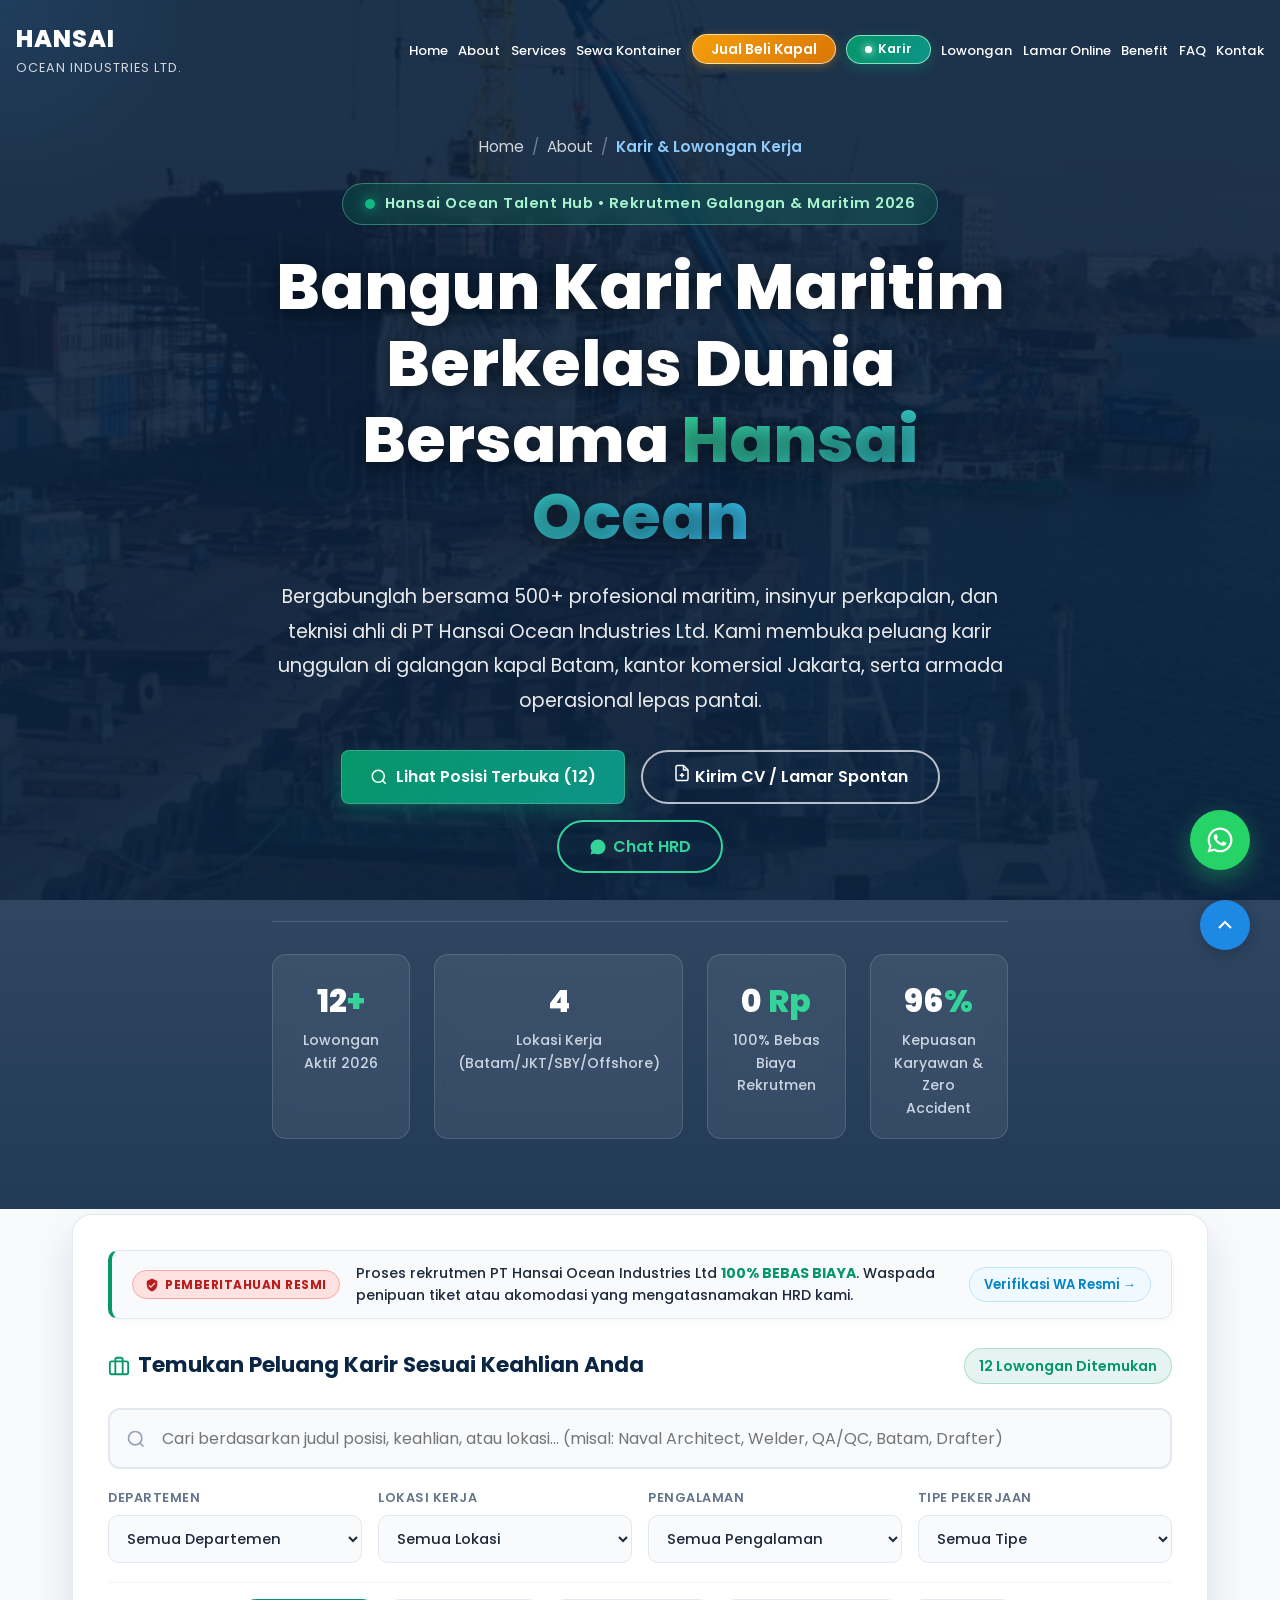
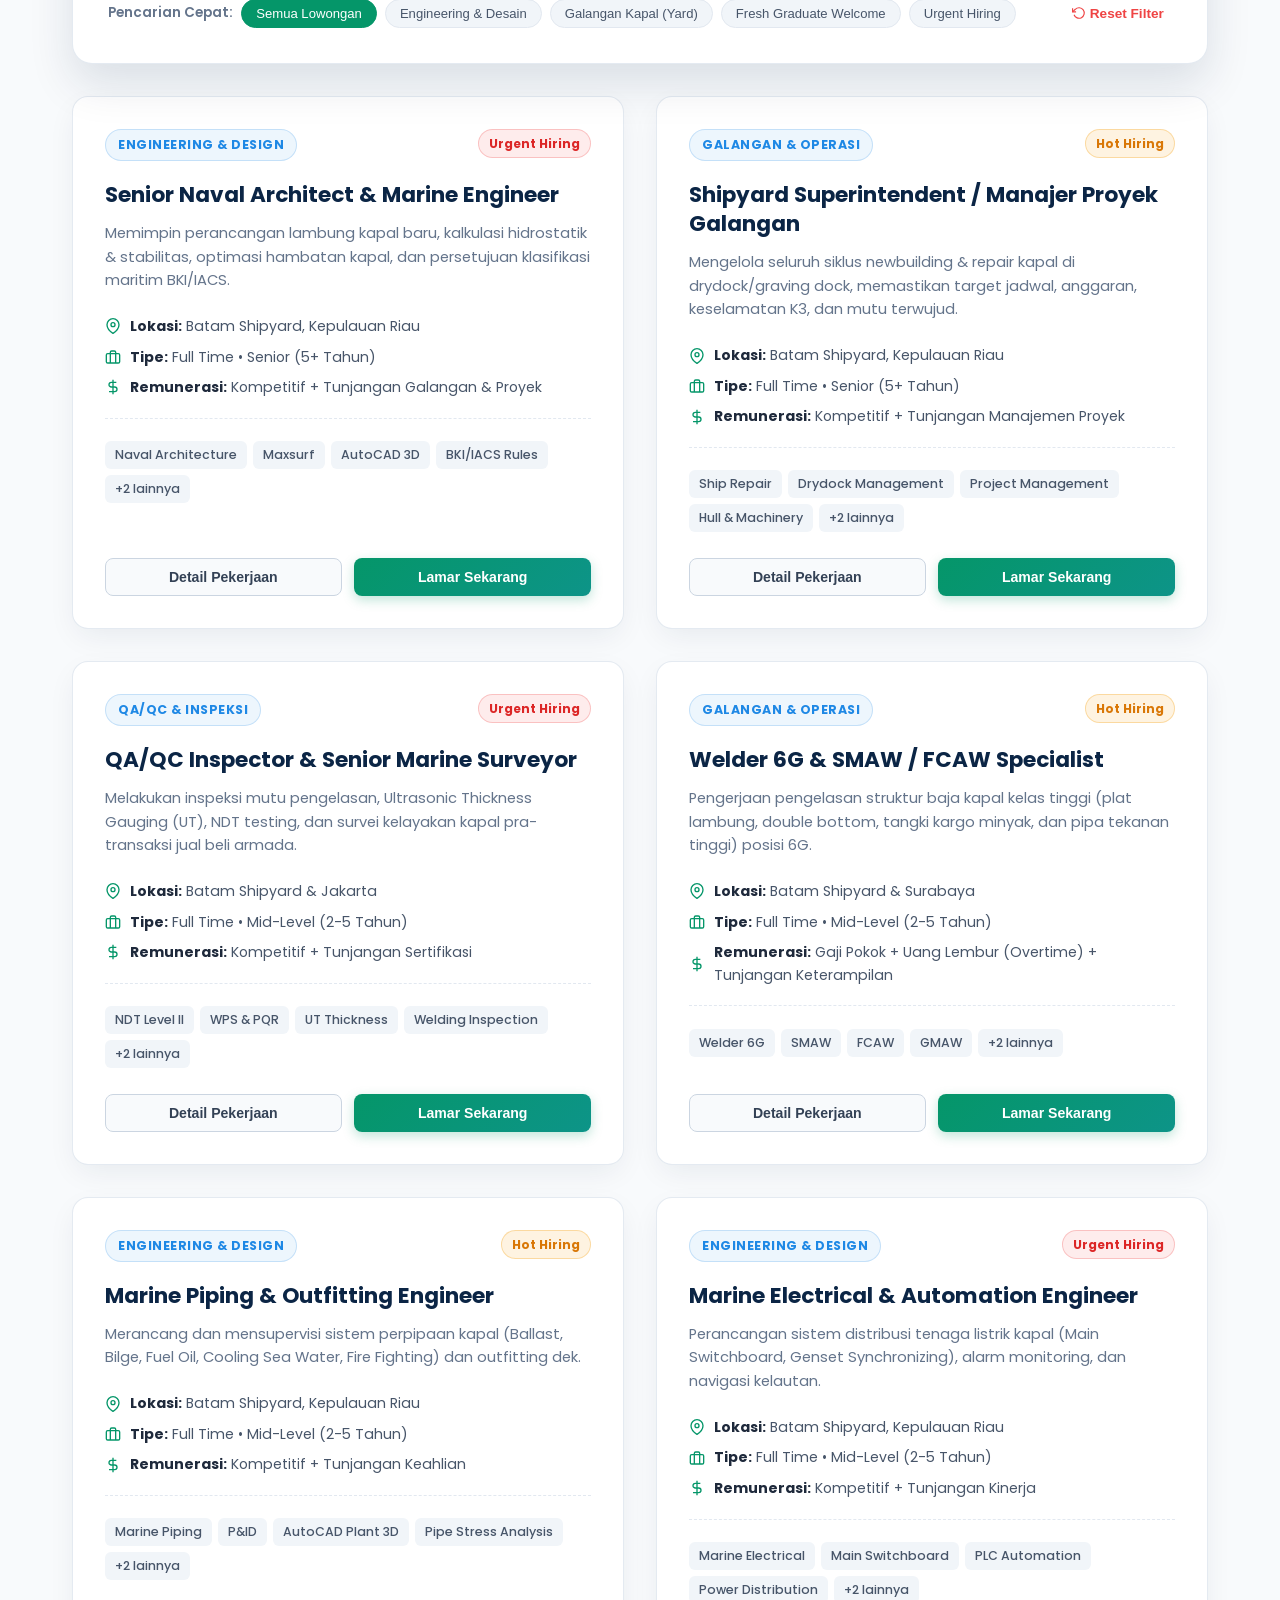
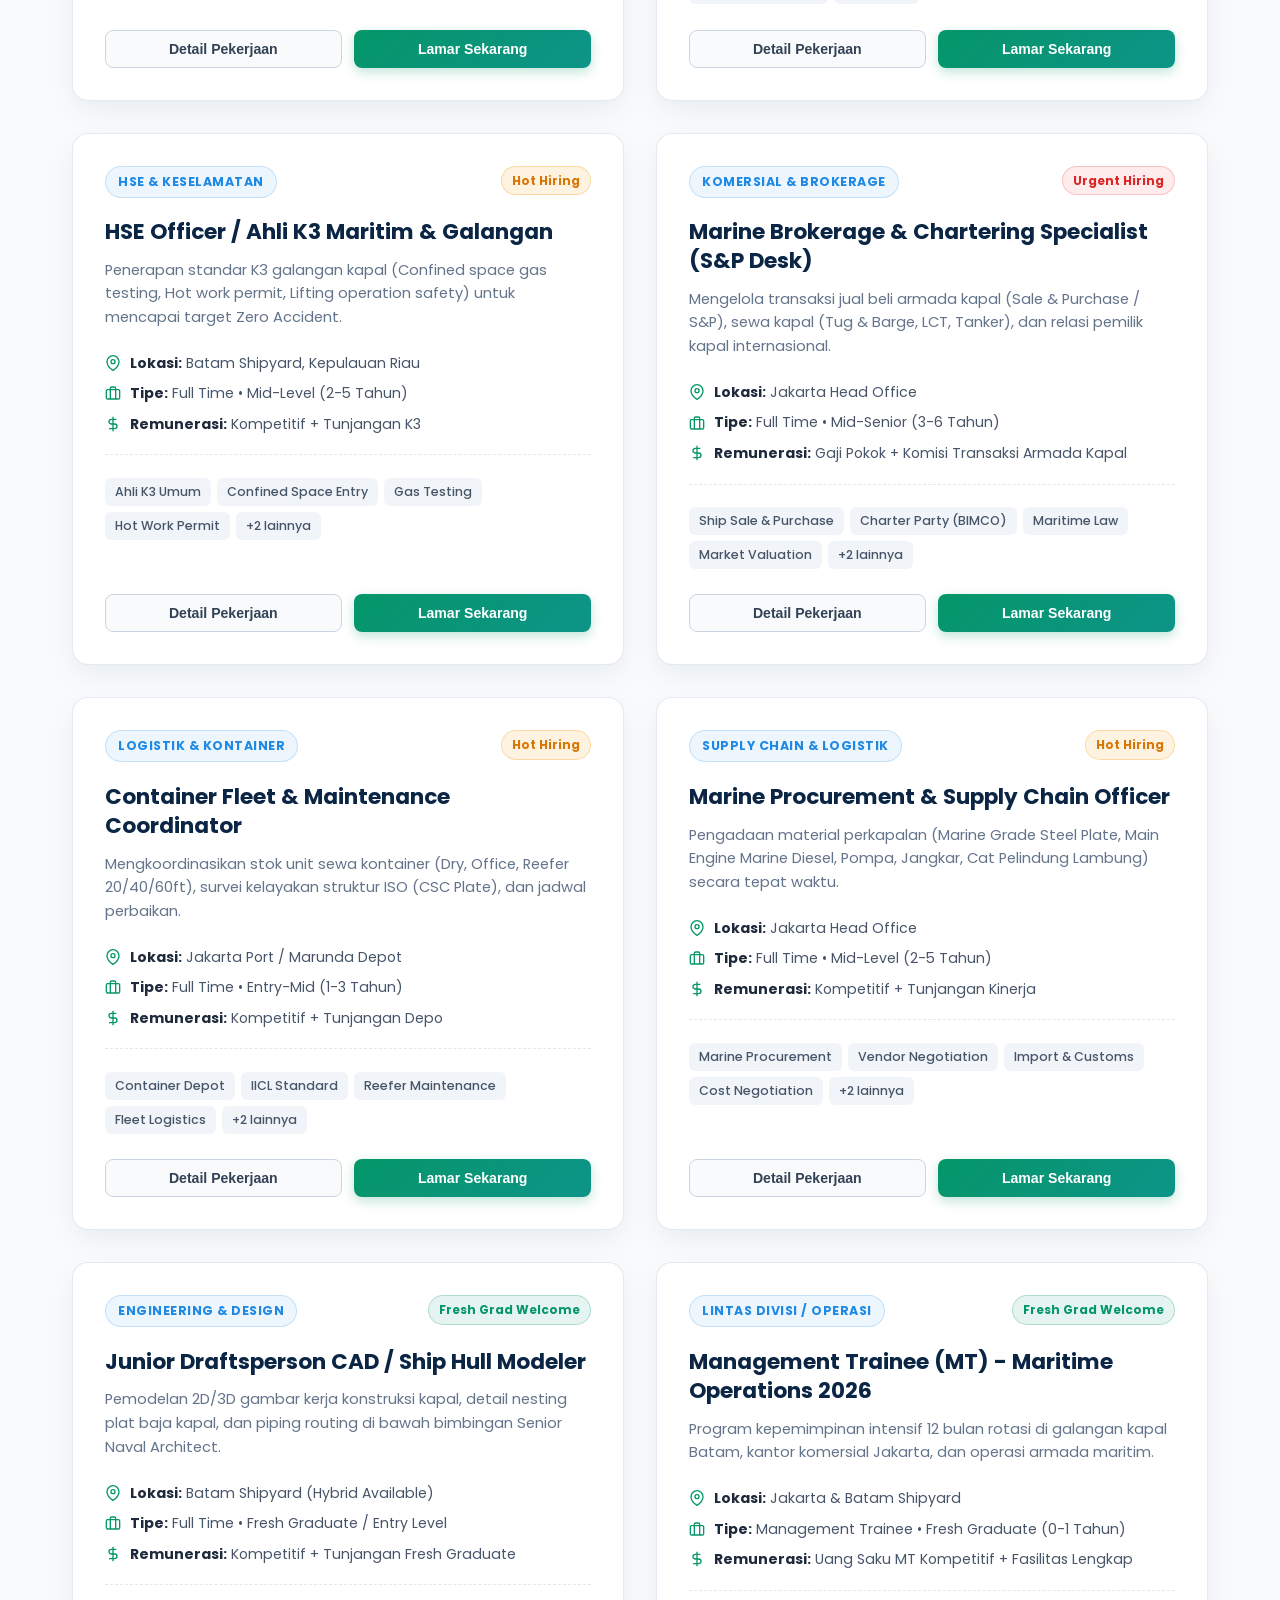
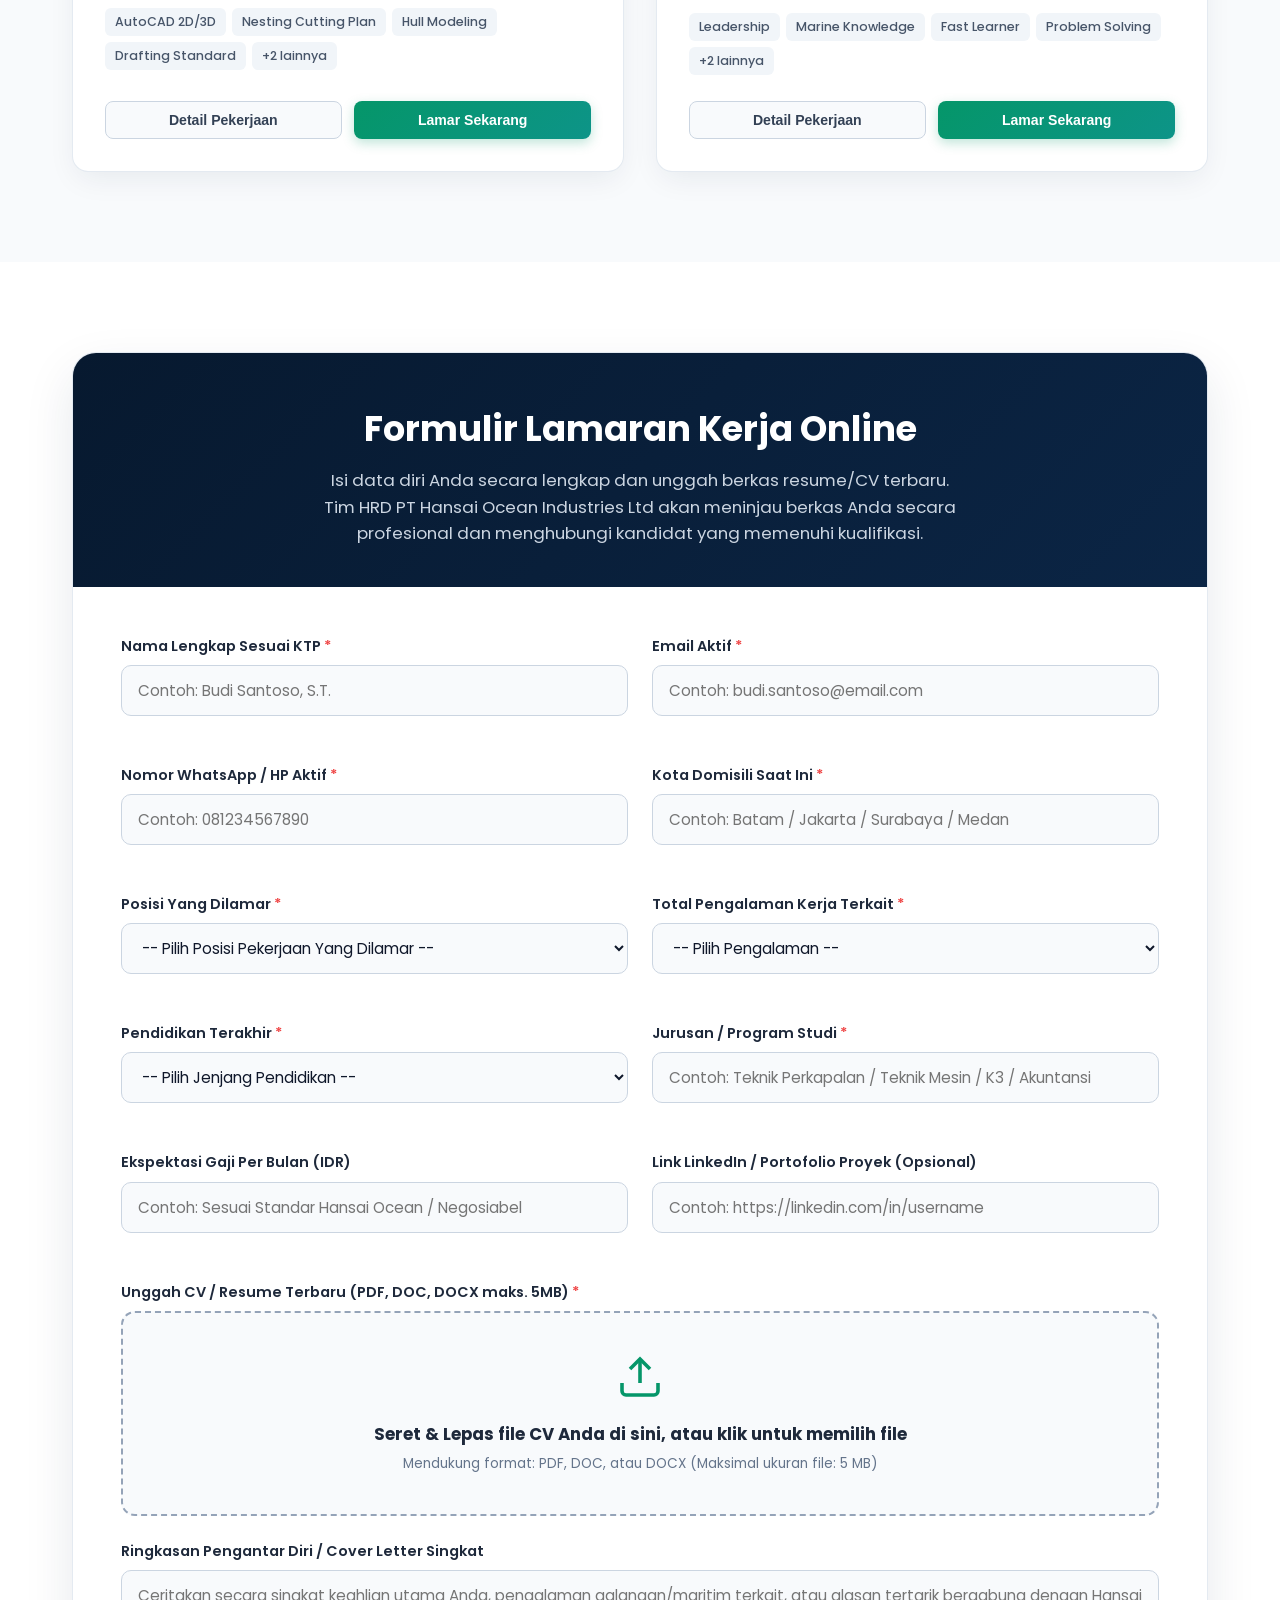
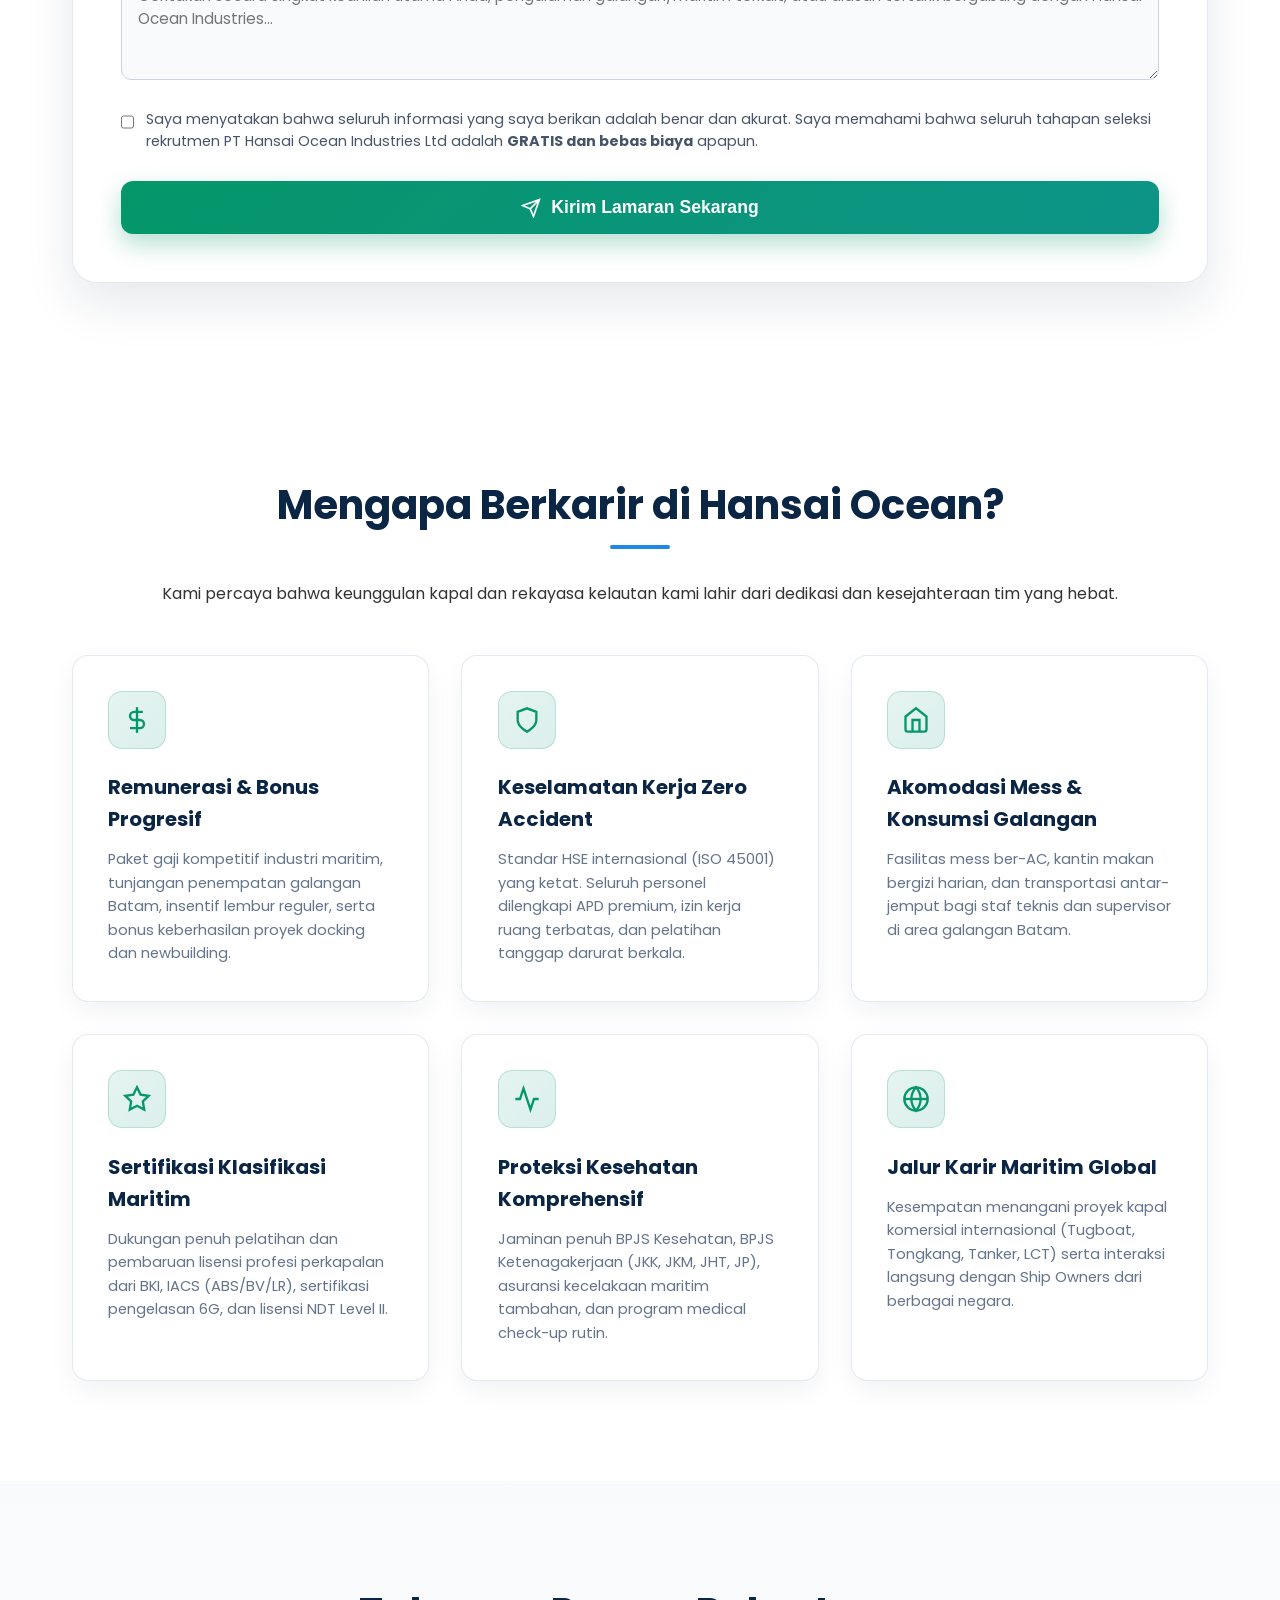
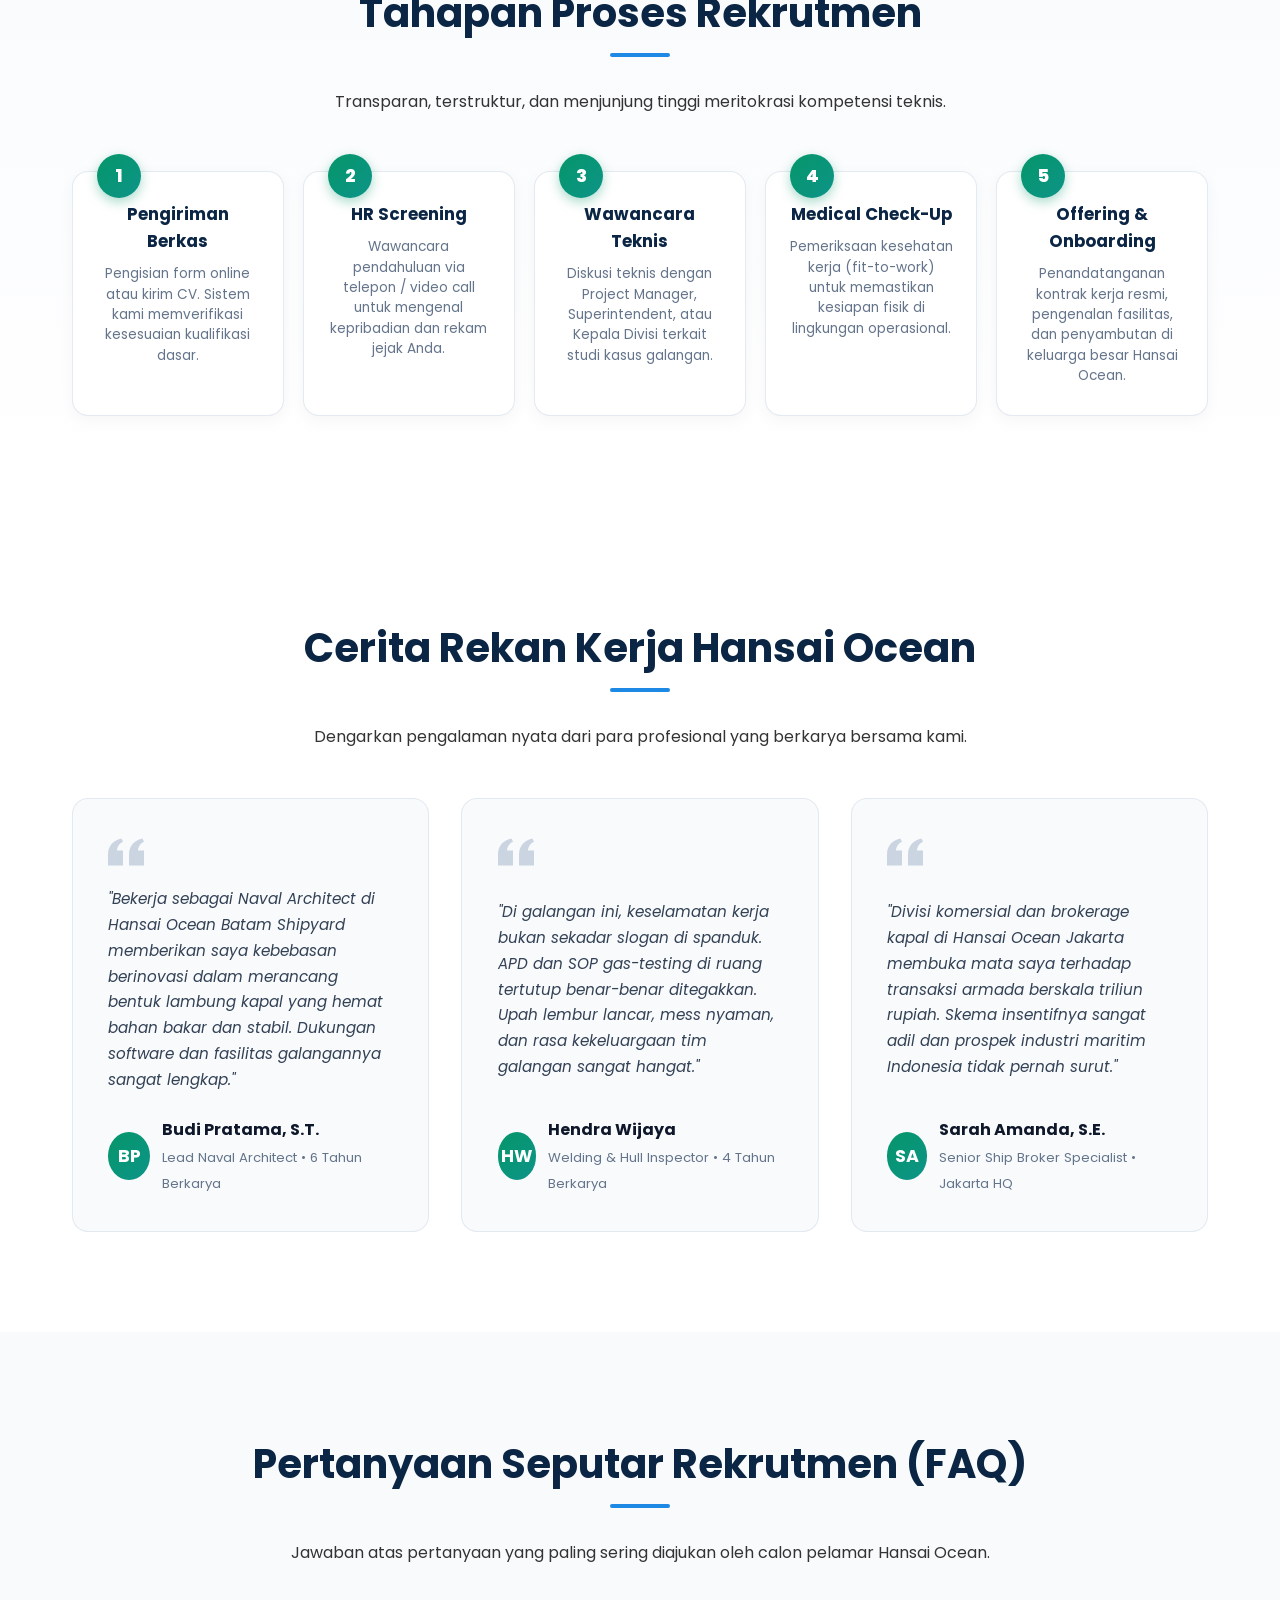
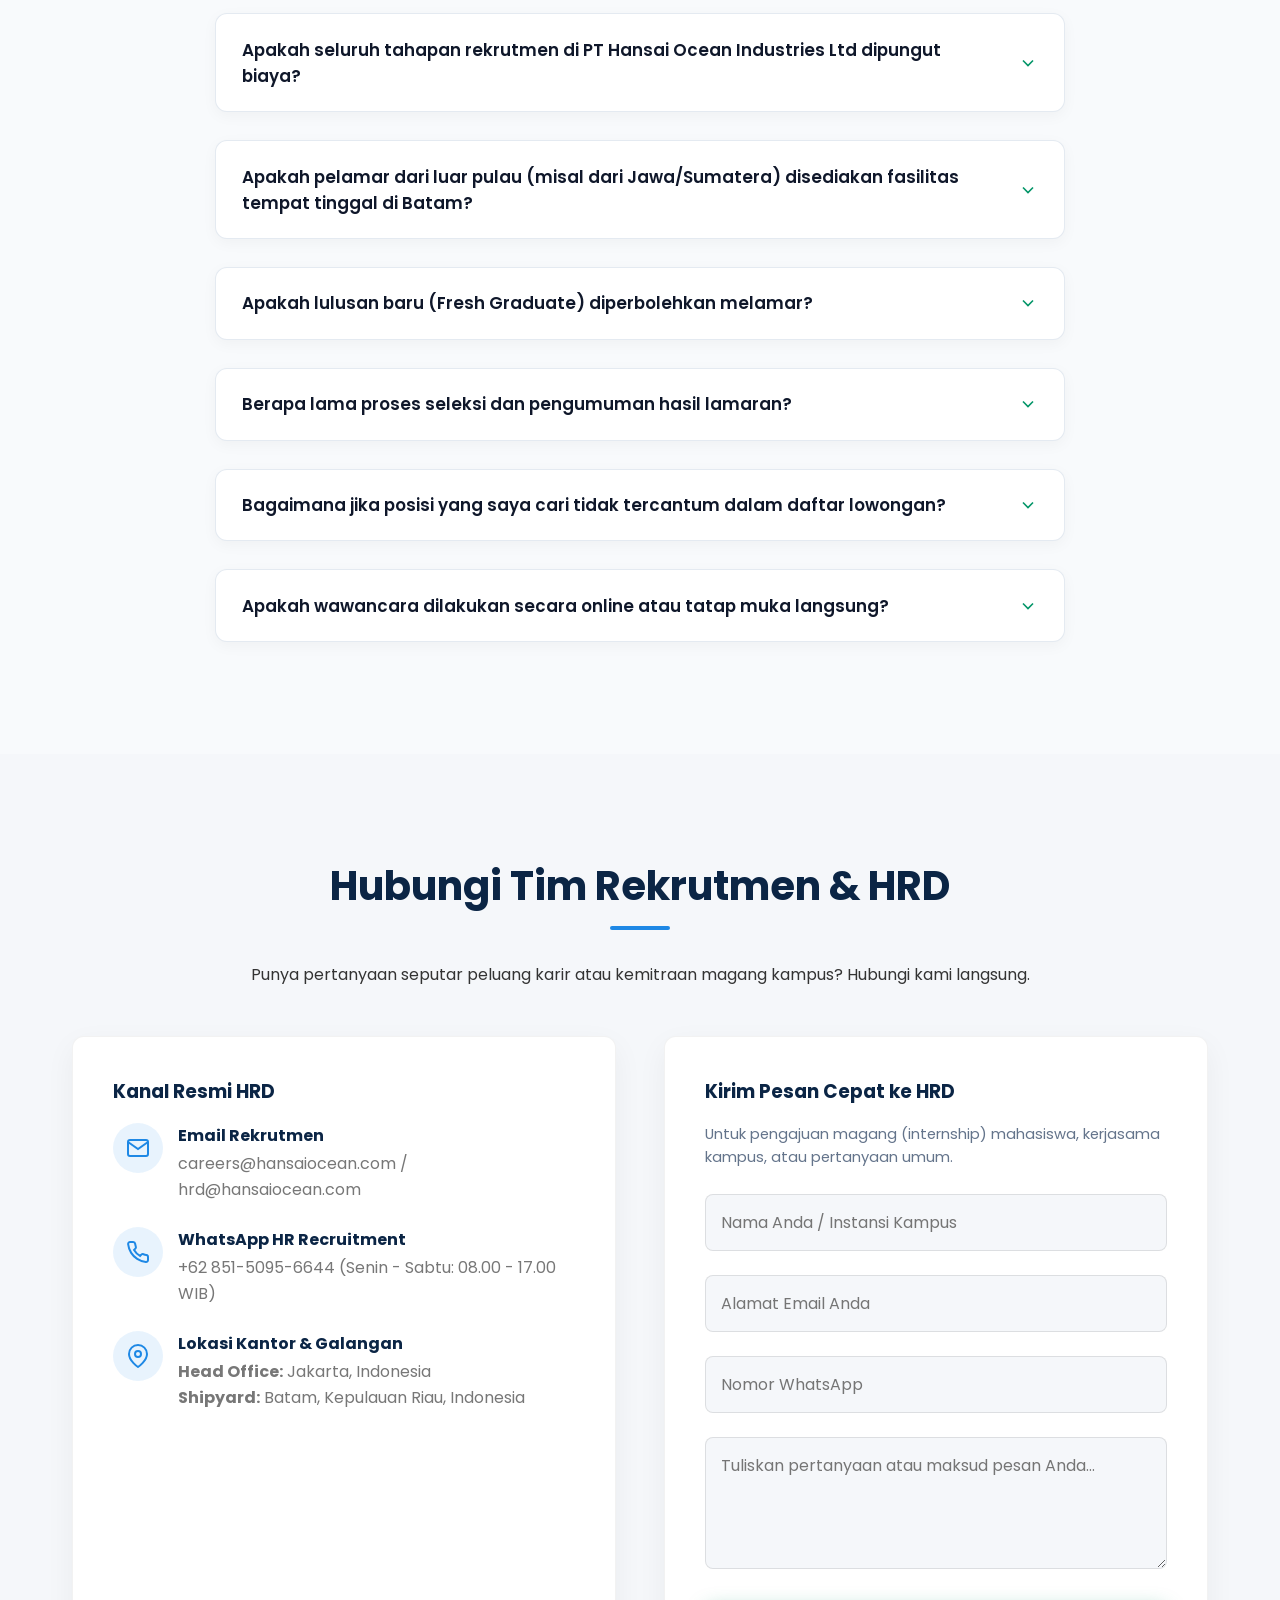
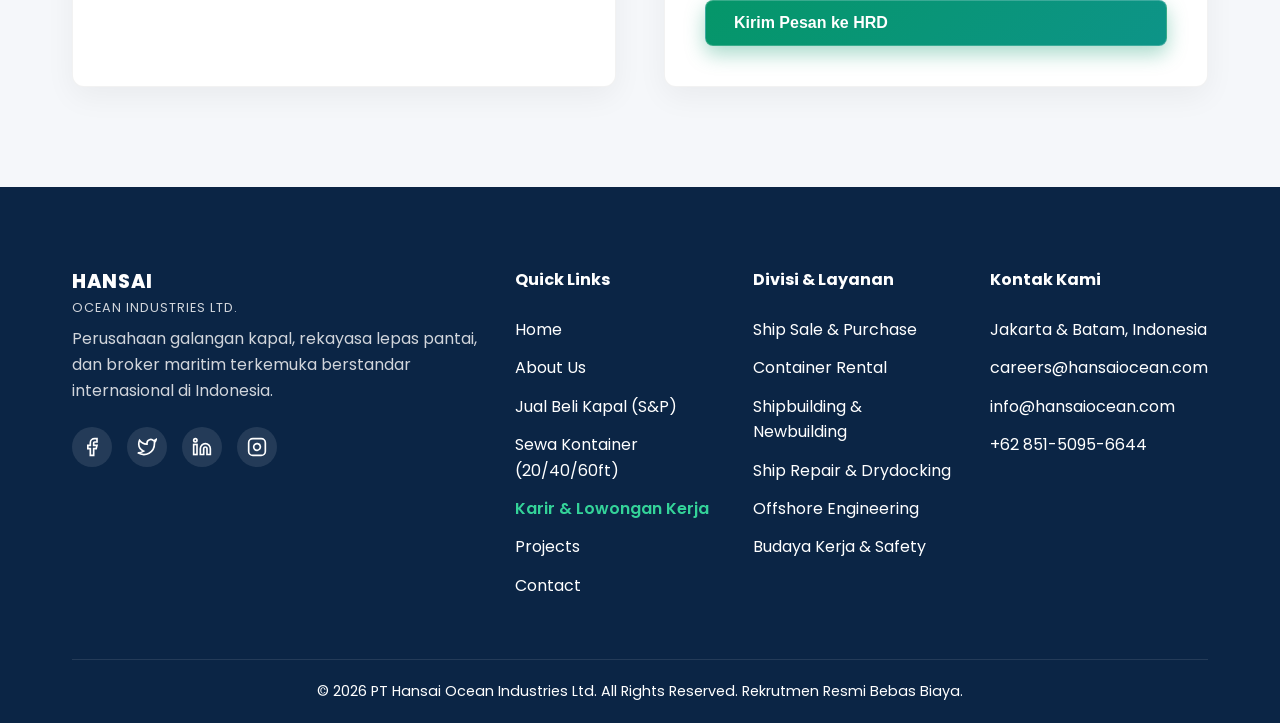
==== career.html @ 5184afa6 "feat: tambahkan halaman karir dan lowongan kerja maritim interaktif" ====
<!DOCTYPE html>
<html lang="id">

<head>
    <meta charset="UTF-8">
    <meta name="viewport" content="width=device-width, initial-scale=1.0">
    <meta name="title" content="Career & Job Opportunities | PT Hansai Ocean Industries Ltd">
    <meta name="description"
        content="Peluang karir dan lowongan kerja terbaru di PT Hansai Ocean Industries Ltd. Bergabunglah bersama tim galangan kapal, naval architecture, QA/QC, welding, HSE, logistik maritim, dan manajemen di Batam & Jakarta.">
    <link rel="canonical" href="karir.html">
    <title>Career & Lowongan Kerja | PT Hansai Ocean Industries Ltd</title>

    <!-- Google Fonts -->
    <link rel="preconnect" href="https://fonts.googleapis.com">
    <link rel="preconnect" href="https://fonts.gstatic.com" crossorigin>
    <link href="https://fonts.googleapis.com/css2?family=Poppins:wght@300;400;500;600;700;800&display=swap"
        rel="stylesheet">

    <!-- Stylesheets -->
    <link rel="stylesheet" href="style.css">
    <link rel="stylesheet" href="container-style.css">
    <link rel="stylesheet" href="ship-sale-style.css">
    <link rel="stylesheet" href="career-style.css">
</head>

<body>
    <!-- Loading Screen -->
    <div id="loader">
        <div class="loader-content">
            <div class="spinner"></div>
            <h2>HANSAI CAREERS</h2>
            <p>Memuat peluang karir maritim terbaik...</p>
        </div>
    </div>

    <!-- Mouse Glow Effect -->
    <div class="cursor-glow"></div>

    <!-- Floating WhatsApp Career Action Button -->
    <a href="https://wa.me/6285150956644?text=Halo%20HRD%20PT%20Hansai%20Ocean%20Industries,%20saya%20ingin%20konsultasi%20mengenai%20lowongan%20kerja%20yang%20tersedia."
        class="floating-career-wa" target="_blank" rel="noopener" aria-label="Konsultasi Karir via WhatsApp">
        <svg viewBox="0 0 24 24" width="30" height="30" fill="currentColor">
            <path
                d="M12.04 2c-5.46 0-9.91 4.45-9.91 9.91 0 1.75.46 3.45 1.32 4.95L2.05 22l5.25-1.38c1.45.79 3.08 1.21 4.74 1.21 5.46 0 9.91-4.45 9.91-9.91 0-2.65-1.03-5.14-2.9-7.01A9.816 9.816 0 0 0 12.04 2zm.01 18.06c-1.48 0-2.93-.4-4.2-1.15l-.3-.18-3.12.82.83-3.04-.2-.31a8.106 8.106 0 0 1-1.25-4.29c0-4.5 3.66-8.16 8.16-8.16 2.18 0 4.23.85 5.77 2.39a8.127 8.127 0 0 1 2.39 5.77c0 4.51-3.66 8.15-8.18 8.15zm4.47-6.11c-.25-.12-1.47-.72-1.7-.81-.23-.08-.39-.12-.56.12-.17.25-.64.81-.79.97-.14.17-.29.19-.54.06-.25-.12-1.05-.39-1.99-1.23-.74-.66-1.23-1.47-1.38-1.72-.14-.25-.02-.38.11-.5.11-.11.25-.29.37-.43.12-.14.17-.25.25-.41.08-.17.04-.31-.02-.43s-.56-1.34-.76-1.84c-.2-.48-.41-.42-.56-.43h-.48c-.17 0-.43.06-.66.31-.22.25-.86.84-.86 2.05s.88 2.38 1 2.54c.12.17 1.73 2.64 4.19 3.7.59.25 1.05.41 1.41.52.59.19 1.13.16 1.56.1.48-.07 1.47-.6 1.68-1.18.21-.58.21-1.07.15-1.18-.06-.11-.23-.17-.48-.29z" />
        </svg>
        <span class="floating-career-wa-tooltip">Tanya HRD via WhatsApp</span>
    </a>

    <!-- Navbar -->
    <nav id="navbar">
        <div class="nav-container">
            <a href="index.html" class="logo">
                <span class="logo-text">HANSAI <span class="logo-sub">OCEAN INDUSTRIES LTD.</span></span>
            </a>
            <div class="menu-toggle" id="mobile-menu">
                <span class="bar"></span>
                <span class="bar"></span>
                <span class="bar"></span>
            </div>
            <ul class="nav-menu">
                <li><a href="index.html#home" class="nav-link">Home</a></li>
                <li><a href="index.html#about" class="nav-link">About</a></li>
                <li><a href="index.html#services" class="nav-link">Services</a></li>
                <li><a href="sewa-kontainer.html" class="nav-link">Sewa Kontainer</a></li>
                <li><a href="jual-beli-kapal.html" class="nav-link nav-highlight-gold">Jual Beli Kapal</a></li>
                <li><a href="karir.html" class="nav-link nav-highlight-career"><span class="hiring-badge-dot"></span> Karir</a></li>
                <li><a href="#lowongan" class="nav-link">Lowongan</a></li>
                <li><a href="#form-lamaran" class="nav-link">Lamar Online</a></li>
                <li><a href="#budaya-kerja" class="nav-link">Benefit</a></li>
                <li><a href="#faq" class="nav-link">FAQ</a></li>
                <li><a href="#kontak-hr" class="nav-link">Kontak</a></li>
            </ul>
        </div>
    </nav>

    <!-- Scroll To Top -->
    <button id="scrollToTop" title="Go to top">
        <svg viewBox="0 0 24 24" width="24" height="24" stroke="currentColor" stroke-width="2" fill="none">
            <polyline points="18 15 12 9 6 15"></polyline>
        </svg>
    </button>

    <!-- Hero Section -->
    <section id="hero" class="hero career-hero">
        <div class="hero-overlay"></div>
        <div class="hero-bg" style="background-image: url('assets/shipyard.jpg');"></div>
        <div class="hero-content container">
            <div class="breadcrumb">
                <a href="index.html">Home</a>
                <span class="separator">/</span>
                <a href="index.html#about">About</a>
                <span class="separator">/</span>
                <span class="current">Karir & Lowongan Kerja</span>
            </div>


            <div class="career-hero-badge">
                <span class="pulse-dot-emerald"></span> Hansai Ocean Talent Hub • Rekrutmen Galangan & Maritim 2026
            </div>

            <h1 class="career-hero-title">
                Bangun Karir Maritim Berkelas Dunia Bersama <span>Hansai Ocean</span>
            </h1>

            <p class="career-hero-desc">
                Bergabunglah bersama 500+ profesional maritim, insinyur perkapalan, dan teknisi ahli di PT Hansai Ocean Industries Ltd. Kami membuka peluang karir unggulan di galangan kapal Batam, kantor komersial Jakarta, serta armada operasional lepas pantai.
            </p>

            <div class="career-hero-buttons">
                <a href="#lowongan" class="btn btn-emerald ripple">
                    <svg viewBox="0 0 24 24" width="18" height="18" stroke="currentColor" stroke-width="2" fill="none">
                        <circle cx="11" cy="11" r="8"></circle>
                        <line x1="21" y1="21" x2="16.65" y2="16.65"></line>
                    </svg>
                    Lihat Posisi Terbuka (12)
                </a>
                <a href="#form-lamaran" class="btn btn-outline ripple" style="color:#ffffff; border-color:rgba(255,255,255,0.7);">
                    <svg viewBox="0 0 24 24" width="18" height="18" stroke="currentColor" stroke-width="2" fill="none">
                        <path d="M14 2H6a2 2 0 0 0-2 2v16a2 2 0 0 0 2 2h12a2 2 0 0 0 2-2V8z"></path>
                        <polyline points="14 2 14 8 20 8"></polyline>
                        <line x1="12" y1="18" x2="12" y2="12"></line>
                        <line x1="9" y1="15" x2="15" y2="15"></line>
                    </svg>
                    Kirim CV / Lamar Spontan
                </a>
                <a href="https://wa.me/6285150956644?text=Halo%20HRD%20Hansai%20Ocean,%20saya%20ingin%20konsultasi%20mengenai%20rekrutmen%20dan%20lowongan%20kerja"
                    target="_blank" rel="noopener" class="btn btn-outline ripple" style="color:#34d399; border-color:#34d399; display:inline-flex; align-items:center; gap:6px;">
                    <svg viewBox="0 0 24 24" width="18" height="18" fill="currentColor">
                        <path d="M12.04 2c-5.46 0-9.91 4.45-9.91 9.91 0 1.75.46 3.45 1.32 4.95L2.05 22l5.25-1.38c1.45.79 3.08 1.21 4.74 1.21 5.46 0 9.91-4.45 9.91-9.91 0-2.65-1.03-5.14-2.9-7.01A9.816 9.816 0 0 0 12.04 2z"/>
                    </svg>
                    Chat HRD
                </a>
            </div>

            <!-- Hero Stats Counter -->
            <div class="career-hero-stats">
                <div class="career-stat-card">
                    <h3>12<span>+</span></h3>
                    <p>Lowongan Aktif 2026</p>
                </div>
                <div class="career-stat-card">
                    <h3>4</h3>
                    <p>Lokasi Kerja (Batam/JKT/SBY/Offshore)</p>
                </div>
                <div class="career-stat-card">
                    <h3>0<span> Rp</span></h3>
                    <p>100% Bebas Biaya Rekrutmen</p>
                </div>
                <div class="career-stat-card">
                    <h3>96<span>%</span></h3>
                    <p>Kepuasan Karyawan & Zero Accident</p>
                </div>
            </div>
        </div>
    </section>

    <!-- Main Content & Vacancy Filter Section -->
    <section id="lowongan" class="jobs-section">
        <div class="container">
            <!-- Search & Filter Controls Card -->
            <div class="job-search-panel">
                <!-- Official Anti-Fraud Trust Banner -->
                <div class="career-trust-banner">
                    <div class="trust-pill-label">
                        <svg viewBox="0 0 24 24" width="14" height="14" fill="currentColor">
                            <path d="M12 1L3 5v6c0 5.55 3.84 10.74 9 12 5.16-1.26 9-6.45 9-12V5l-9-4zm-2 16l-4-4 1.41-1.41L10 14.17l6.59-6.59L18 9l-8 8z"/>
                        </svg>
                        Pemberitahuan Resmi
                    </div>
                    <div class="trust-pill-text">
                        Proses rekrutmen PT Hansai Ocean Industries Ltd <strong>100% BEBAS BIAYA</strong>. Waspada penipuan tiket atau akomodasi yang mengatasnamakan HRD kami.
                    </div>
                    <a href="https://wa.me/6285150956644?text=Halo%20HRD%20Hansai%20Ocean,%20saya%20ingin%20mengonfirmasi%20informasi%20lowongan%20kerja"
                        target="_blank" rel="noopener" class="trust-pill-action">
                        Verifikasi WA Resmi &rarr;
                    </a>
                </div>
                <div class="search-header-row">
                    <h3>
                        <svg viewBox="0 0 24 24" width="22" height="22" stroke="#059669" stroke-width="2" fill="none">
                            <rect x="2" y="7" width="20" height="14" rx="2" ry="2"></rect>
                            <path d="M16 21V5a2 2 0 0 0-2-2h-4a2 2 0 0 0-2 2v16"></path>
                        </svg>
                        Temukan Peluang Karir Sesuai Keahlian Anda
                    </h3>
                    <span id="jobsCountBadge" class="jobs-count-badge">Memuat lowongan...</span>
                </div>

                <!-- Keyword search box -->
                <div class="search-input-wrapper">
                    <svg viewBox="0 0 24 24" width="20" height="20" stroke="currentColor" stroke-width="2" fill="none">
                        <circle cx="11" cy="11" r="8"></circle>
                        <line x1="21" y1="21" x2="16.65" y2="16.65"></line>
                    </svg>
                    <input type="text" id="careerSearchInput"
                        placeholder="Cari berdasarkan judul posisi, keahlian, atau lokasi... (misal: Naval Architect, Welder, QA/QC, Batam, Drafter)">
                </div>

                <!-- Select Filters -->
                <div class="filter-grid-selectors">
                    <div class="filter-select-group">
                        <label for="deptFilterSelect">Departemen</label>
                        <select id="deptFilterSelect" class="custom-select">
                            <option value="all">Semua Departemen</option>
                            <option value="engineering">Engineering & Design</option>
                            <option value="yard">Galangan & Operasi (Yard)</option>
                            <option value="qaqc">QA/QC & Inspeksi Maritim</option>
                            <option value="hse">HSE & Keselamatan K3</option>
                            <option value="commercial">Komersial & Brokerage (S&P)</option>
                            <option value="logistics">Supply Chain & Kontainer</option>
                            <option value="trainee">Management Trainee</option>
                        </select>
                    </div>

                    <div class="filter-select-group">
                        <label for="locFilterSelect">Lokasi Kerja</label>
                        <select id="locFilterSelect" class="custom-select">
                            <option value="all">Semua Lokasi</option>
                            <option value="batam">Batam Shipyard (Kepri)</option>
                            <option value="jakarta">Jakarta Head Office</option>
                        </select>
                    </div>

                    <div class="filter-select-group">
                        <label for="expFilterSelect">Pengalaman</label>
                        <select id="expFilterSelect" class="custom-select">
                            <option value="all">Semua Pengalaman</option>
                            <option value="fresh">Fresh Graduate / Entry Level</option>
                            <option value="mid">Mid-Level (2-5 Tahun)</option>
                            <option value="senior">Senior (5+ Tahun)</option>
                        </select>
                    </div>

                    <div class="filter-select-group">
                        <label for="typeFilterSelect">Tipe Pekerjaan</label>
                        <select id="typeFilterSelect" class="custom-select">
                            <option value="all">Semua Tipe</option>
                            <option value="fulltime">Full Time</option>
                            <option value="trainee">Management Trainee</option>
                        </select>
                    </div>
                </div>

                <!-- Quick tags & reset -->
                <div class="active-filters-row">
                    <span class="active-filters-label">Pencarian Cepat:</span>
                    <button type="button" class="quick-tag-btn active" data-filter-type="all">Semua Lowongan</button>
                    <button type="button" class="quick-tag-btn" data-filter-type="dept" data-filter-val="engineering">Engineering & Desain</button>
                    <button type="button" class="quick-tag-btn" data-filter-type="dept" data-filter-val="yard">Galangan Kapal (Yard)</button>
                    <button type="button" class="quick-tag-btn" data-filter-type="exp" data-filter-val="fresh">Fresh Graduate Welcome</button>
                    <button type="button" class="quick-tag-btn" data-filter-type="urgent">Urgent Hiring</button>
                    <button type="button" id="resetFiltersBtn" class="btn-reset-filters">
                        <svg viewBox="0 0 24 24" width="14" height="14" stroke="currentColor" stroke-width="2" fill="none">
                            <polyline points="1 4 1 10 7 10"></polyline>
                            <path d="M3.51 15a9 9 0 1 0 2.13-9.36L1 10"></path>
                        </svg>
                        Reset Filter
                    </button>
                </div>
            </div>

            <!-- Dynamic Job Grid -->
            <div id="jobsGridContainer" class="jobs-grid">
                <!-- Dynamically populated by career.js -->
            </div>
        </div>
    </section>

    <!-- Online Application Form Section -->
    <section id="form-lamaran" class="apply-section">
        <div class="container">
            <div class="apply-card">
                <div class="apply-card-header">
                    <h2>Formulir Lamaran Kerja Online</h2>
                    <p>
                        Isi data diri Anda secara lengkap dan unggah berkas resume/CV terbaru. Tim HRD PT Hansai Ocean Industries Ltd akan meninjau berkas Anda secara profesional dan menghubungi kandidat yang memenuhi kualifikasi.
                    </p>
                </div>

                <form id="careerApplicationForm" class="apply-form">
                    <!-- Row 1: Personal Info -->
                    <div class="form-row-2">
                        <div class="career-field-group">
                            <label for="appFullName">Nama Lengkap Sesuai KTP <span class="required">*</span></label>
                            <input type="text" id="appFullName" class="career-input" required placeholder="Contoh: Budi Santoso, S.T.">
                        </div>
                        <div class="career-field-group">
                            <label for="appEmail">Email Aktif <span class="required">*</span></label>
                            <input type="email" id="appEmail" class="career-input" required placeholder="Contoh: budi.santoso@email.com">
                        </div>
                    </div>

                    <!-- Row 2: Phone & Residence -->
                    <div class="form-row-2">
                        <div class="career-field-group">
                            <label for="appPhone">Nomor WhatsApp / HP Aktif <span class="required">*</span></label>
                            <input type="tel" id="appPhone" class="career-input" required placeholder="Contoh: 081234567890">
                        </div>
                        <div class="career-field-group">
                            <label for="appCity">Kota Domisili Saat Ini <span class="required">*</span></label>
                            <input type="text" id="appCity" class="career-input" required placeholder="Contoh: Batam / Jakarta / Surabaya / Medan">
                        </div>
                    </div>

                    <!-- Row 3: Position Applied & Experience -->
                    <div class="form-row-2">
                        <div class="career-field-group">
                            <label for="formPosisiDilamar">Posisi Yang Dilamar <span class="required">*</span></label>
                            <select id="formPosisiDilamar" class="career-select" required>
                                <option value="">-- Pilih Posisi Pekerjaan --</option>
                                <!-- Populated dynamically by JS -->
                            </select>
                        </div>
                        <div class="career-field-group">
                            <label for="appExperience">Total Pengalaman Kerja Terkait <span class="required">*</span></label>
                            <select id="appExperience" class="career-select" required>
                                <option value="">-- Pilih Pengalaman --</option>
                                <option value="Fresh Graduate (0-1 Tahun)">Fresh Graduate (0 - 1 Tahun)</option>
                                <option value="1 - 3 Tahun">1 - 3 Tahun</option>
                                <option value="3 - 5 Tahun">3 - 5 Tahun</option>
                                <option value="5 - 10 Tahun">5 - 10 Tahun</option>
                                <option value="Lebih dari 10 Tahun">Lebih dari 10 Tahun</option>
                            </select>
                        </div>
                    </div>

                    <!-- Row 4: Education & Major -->
                    <div class="form-row-2">
                        <div class="career-field-group">
                            <label for="appEducation">Pendidikan Terakhir <span class="required">*</span></label>
                            <select id="appEducation" class="career-select" required>
                                <option value="">-- Pilih Jenjang Pendidikan --</option>
                                <option value="SMK / SMA">SMK / SMA (Teknik / Umum)</option>
                                <option value="Diploma (D3/D4)">Diploma (D3 / D4)</option>
                                <option value="Sarjana (S1)">Sarjana (S1)</option>
                                <option value="Magister (S2)">Magister (S2)</option>
                            </select>
                        </div>
                        <div class="career-field-group">
                            <label for="appMajor">Jurusan / Program Studi <span class="required">*</span></label>
                            <input type="text" id="appMajor" class="career-input" required placeholder="Contoh: Teknik Perkapalan / Teknik Mesin / K3 / Akuntansi">
                        </div>
                    </div>

                    <!-- Row 5: Salary Expectation & LinkedIn -->
                    <div class="form-row-2">
                        <div class="career-field-group">
                            <label for="appSalary">Ekspektasi Gaji Per Bulan (IDR)</label>
                            <input type="text" id="appSalary" class="career-input" placeholder="Contoh: Sesuai Standar Hansai Ocean / Negosiabel">
                        </div>
                        <div class="career-field-group">
                            <label for="appLinkedin">Link LinkedIn / Portofolio Proyek (Opsional)</label>
                            <input type="url" id="appLinkedin" class="career-input" placeholder="Contoh: https://linkedin.com/in/username">
                        </div>
                    </div>

                    <!-- Row 6: Resume / CV Upload -->
                    <div class="career-field-group">
                        <label>Unggah CV / Resume Terbaru (PDF, DOC, DOCX maks. 5MB) <span class="required">*</span></label>
                        <div id="fileUploadBox" class="file-upload-box">
                            <svg class="file-upload-icon" viewBox="0 0 24 24" fill="none" stroke="currentColor" stroke-width="1.8">
                                <path d="M21 15v4a2 2 0 0 1-2 2H5a2 2 0 0 1-2-2v-4"></path>
                                <polyline points="17 8 12 3 7 8"></polyline>
                                <line x1="12" y1="3" x2="12" y2="15"></line>
                            </svg>
                            <h4>Seret & Lepas file CV Anda di sini, atau klik untuk memilih file</h4>
                            <p>Mendukung format: PDF, DOC, atau DOCX (Maksimal ukuran file: 5 MB)</p>
                            <input type="file" id="cvFileInput" class="file-input-hidden" accept=".pdf,.doc,.docx" required>

                            <div id="fileSelectedIndicator" class="file-selected-indicator">
                                <svg viewBox="0 0 24 24" width="18" height="18" stroke="currentColor" stroke-width="2" fill="none">
                                    <polyline points="20 6 9 17 4 12"></polyline>
                                </svg>
                                <span id="selectedFileName">File terpilih</span>
                            </div>
                        </div>
                    </div>

                    <!-- Row 7: Cover Letter / Message -->
                    <div class="career-field-group">
                        <label for="appCoverLetter">Ringkasan Pengantar Diri / Cover Letter Singkat</label>
                        <textarea id="appCoverLetter" class="career-textarea"
                            placeholder="Ceritakan secara singkat keahlian utama Anda, pengalaman galangan/maritim terkait, atau alasan tertarik bergabung dengan Hansai Ocean Industries..."></textarea>
                    </div>

                    <!-- Agreement Checkbox -->
                    <label class="checkbox-agreement">
                        <input type="checkbox" id="appAgreementCheck" required>
                        <span>
                            Saya menyatakan bahwa seluruh informasi yang saya berikan adalah benar dan akurat. Saya memahami bahwa seluruh tahapan seleksi rekrutmen PT Hansai Ocean Industries Ltd adalah <strong>GRATIS dan bebas biaya</strong> apapun.
                        </span>
                    </label>

                    <!-- Submit Button -->
                    <button type="submit" id="submitAppBtn" class="submit-application-btn ripple">
                        <svg viewBox="0 0 24 24" width="20" height="20" stroke="currentColor" stroke-width="2" fill="none">
                            <line x1="22" y1="2" x2="11" y2="13"></line>
                            <polygon points="22 2 15 22 11 13 2 9 22 2"></polygon>
                        </svg>
                        Kirim Lamaran Sekarang
                    </button>
                </form>
            </div>
        </div>
    </section>

    <!-- Why Join Us / Benefits & Culture Section -->
    <section id="budaya-kerja" class="benefits-section">
        <div class="container">
            <div class="section-header text-center">
                <h2 class="section-title">Mengapa Berkarir di Hansai Ocean?</h2>
                <div class="title-line center-line"></div>
                <p>Kami percaya bahwa keunggulan kapal dan rekayasa kelautan kami lahir dari dedikasi dan kesejahteraan tim yang hebat.</p>
            </div>

            <div class="benefits-grid">
                <div class="benefit-card">
                    <div class="benefit-icon-box">
                        <svg viewBox="0 0 24 24" width="28" height="28" stroke="currentColor" stroke-width="2" fill="none">
                            <line x1="12" y1="1" x2="12" y2="23"></line>
                            <path d="M17 5H9.5a3.5 3.5 0 0 0 0 7h5a3.5 3.5 0 0 1 0 7H6"></path>
                        </svg>
                    </div>
                    <h3>Remunerasi & Bonus Progresif</h3>
                    <p>Paket gaji kompetitif industri maritim, tunjangan penempatan galangan Batam, insentif lembur reguler, serta bonus keberhasilan proyek docking dan newbuilding.</p>
                </div>

                <div class="benefit-card">
                    <div class="benefit-icon-box">
                        <svg viewBox="0 0 24 24" width="28" height="28" stroke="currentColor" stroke-width="2" fill="none">
                            <path d="M12 22s8-4 8-10V5l-8-3-8 3v7c0 6 8 10 8 10z"></path>
                        </svg>
                    </div>
                    <h3>Keselamatan Kerja Zero Accident</h3>
                    <p>Standar HSE internasional (ISO 45001) yang ketat. Seluruh personel dilengkapi APD premium, izin kerja ruang terbatas, dan pelatihan tanggap darurat berkala.</p>
                </div>

                <div class="benefit-card">
                    <div class="benefit-icon-box">
                        <svg viewBox="0 0 24 24" width="28" height="28" stroke="currentColor" stroke-width="2" fill="none">
                            <path d="M3 9l9-7 9 7v11a2 2 0 0 1-2 2H5a2 2 0 0 1-2-2z"></path>
                            <polyline points="9 22 9 12 15 12 15 22"></polyline>
                        </svg>
                    </div>
                    <h3>Akomodasi Mess & Konsumsi Galangan</h3>
                    <p>Fasilitas mess ber-AC, kantin makan bergizi harian, dan transportasi antar-jemput bagi staf teknis dan supervisor di area galangan Batam.</p>
                </div>

                <div class="benefit-card">
                    <div class="benefit-icon-box">
                        <svg viewBox="0 0 24 24" width="28" height="28" stroke="currentColor" stroke-width="2" fill="none">
                            <polygon points="12 2 15.09 8.26 22 9.27 17 14.14 18.18 21.02 12 17.77 5.82 21.02 7 14.14 2 9.27 8.91 8.26 12 2"></polygon>
                        </svg>
                    </div>
                    <h3>Sertifikasi Klasifikasi Maritim</h3>
                    <p>Dukungan penuh pelatihan dan pembaruan lisensi profesi perkapalan dari BKI, IACS (ABS/BV/LR), sertifikasi pengelasan 6G, dan lisensi NDT Level II.</p>
                </div>

                <div class="benefit-card">
                    <div class="benefit-icon-box">
                        <svg viewBox="0 0 24 24" width="28" height="28" stroke="currentColor" stroke-width="2" fill="none">
                            <path d="M22 12h-4l-3 9L9 3l-3 9H2"></path>
                        </svg>
                    </div>
                    <h3>Proteksi Kesehatan Komprehensif</h3>
                    <p>Jaminan penuh BPJS Kesehatan, BPJS Ketenagakerjaan (JKK, JKM, JHT, JP), asuransi kecelakaan maritim tambahan, dan program medical check-up rutin.</p>
                </div>

                <div class="benefit-card">
                    <div class="benefit-icon-box">
                        <svg viewBox="0 0 24 24" width="28" height="28" stroke="currentColor" stroke-width="2" fill="none">
                            <circle cx="12" cy="12" r="10"></circle>
                            <line x1="2" y1="12" x2="22" y2="12"></line>
                            <path d="M12 2a15.3 15.3 0 0 1 4 10 15.3 15.3 0 0 1-4 10 15.3 15.3 0 0 1-4-10 15.3 15.3 0 0 1 4-10z"></path>
                        </svg>
                    </div>
                    <h3>Jalur Karir Maritim Global</h3>
                    <p>Kesempatan menangani proyek kapal komersial internasional (Tugboat, Tongkang, Tanker, LCT) serta interaksi langsung dengan Ship Owners dari berbagai negara.</p>
                </div>
            </div>
        </div>
    </section>

    <!-- Recruitment Process Roadmap -->
    <section id="proses-seleksi" class="process-section">
        <div class="container">
            <div class="section-header text-center">
                <h2 class="section-title">Tahapan Proses Rekrutmen</h2>
                <div class="title-line center-line"></div>
                <p>Transparan, terstruktur, dan menjunjung tinggi meritokrasi kompetensi teknis.</p>
            </div>

            <div class="process-timeline">
                <div class="process-step-card">
                    <div class="step-number">1</div>
                    <h4>Pengiriman Berkas</h4>
                    <p>Pengisian form online atau kirim CV. Sistem kami memverifikasi kesesuaian kualifikasi dasar.</p>
                </div>

                <div class="process-step-card">
                    <div class="step-number">2</div>
                    <h4>HR Screening</h4>
                    <p>Wawancara pendahuluan via telepon / video call untuk mengenal kepribadian dan rekam jejak Anda.</p>
                </div>

                <div class="process-step-card">
                    <div class="step-number">3</div>
                    <h4>Wawancara Teknis</h4>
                    <p>Diskusi teknis dengan Project Manager, Superintendent, atau Kepala Divisi terkait studi kasus galangan.</p>
                </div>

                <div class="process-step-card">
                    <div class="step-number">4</div>
                    <h4>Medical Check-Up</h4>
                    <p>Pemeriksaan kesehatan kerja (fit-to-work) untuk memastikan kesiapan fisik di lingkungan operasional.</p>
                </div>

                <div class="process-step-card">
                    <div class="step-number">5</div>
                    <h4>Offering & Onboarding</h4>
                    <p>Penandatanganan kontrak kerja resmi, pengenalan fasilitas, dan penyambutan di keluarga besar Hansai Ocean.</p>
                </div>
            </div>
        </div>
    </section>

    <!-- Employee Testimonials -->
    <section class="testimonials-section">
        <div class="container">
            <div class="section-header text-center">
                <h2 class="section-title">Cerita Rekan Kerja Hansai Ocean</h2>
                <div class="title-line center-line"></div>
                <p>Dengarkan pengalaman nyata dari para profesional yang berkarya bersama kami.</p>
            </div>

            <div class="testimonials-grid">
                <div class="testimonial-card">
                    <svg class="quote-icon" viewBox="0 0 24 24" width="36" height="36" fill="currentColor">
                        <path d="M14.017 21v-7.391c0-5.704 3.731-9.57 8.983-10.609l.995 2.151c-2.432.917-3.995 3.638-3.995 5.849h4v10h-9.983zm-14.017 0v-7.391c0-5.704 3.748-9.57 9-10.609l.996 2.151c-2.433.917-3.996 3.638-3.996 5.849h3.983v10h-9.983z"/>
                    </svg>
                    <p>"Bekerja sebagai Naval Architect di Hansai Ocean Batam Shipyard memberikan saya kebebasan berinovasi dalam merancang bentuk lambung kapal yang hemat bahan bakar dan stabil. Dukungan software dan fasilitas galangannya sangat lengkap."</p>
                    <div class="testimonial-author">
                        <div class="author-avatar">BP</div>
                        <div class="author-info">
                            <h4>Budi Pratama, S.T.</h4>
                            <span>Lead Naval Architect • 6 Tahun Berkarya</span>
                        </div>
                    </div>
                </div>

                <div class="testimonial-card">
                    <svg class="quote-icon" viewBox="0 0 24 24" width="36" height="36" fill="currentColor">
                        <path d="M14.017 21v-7.391c0-5.704 3.731-9.57 8.983-10.609l.995 2.151c-2.432.917-3.995 3.638-3.995 5.849h4v10h-9.983zm-14.017 0v-7.391c0-5.704 3.748-9.57 9-10.609l.996 2.151c-2.433.917-3.996 3.638-3.996 5.849h3.983v10h-9.983z"/>
                    </svg>
                    <p>"Di galangan ini, keselamatan kerja bukan sekadar slogan di spanduk. APD dan SOP gas-testing di ruang tertutup benar-benar ditegakkan. Upah lembur lancar, mess nyaman, dan rasa kekeluargaan tim galangan sangat hangat."</p>
                    <div class="testimonial-author">
                        <div class="author-avatar">HW</div>
                        <div class="author-info">
                            <h4>Hendra Wijaya</h4>
                            <span>Welding & Hull Inspector • 4 Tahun Berkarya</span>
                        </div>
                    </div>
                </div>

                <div class="testimonial-card">
                    <svg class="quote-icon" viewBox="0 0 24 24" width="36" height="36" fill="currentColor">
                        <path d="M14.017 21v-7.391c0-5.704 3.731-9.57 8.983-10.609l.995 2.151c-2.432.917-3.995 3.638-3.995 5.849h4v10h-9.983zm-14.017 0v-7.391c0-5.704 3.748-9.57 9-10.609l.996 2.151c-2.433.917-3.996 3.638-3.996 5.849h3.983v10h-9.983z"/>
                    </svg>
                    <p>"Divisi komersial dan brokerage kapal di Hansai Ocean Jakarta membuka mata saya terhadap transaksi armada berskala triliun rupiah. Skema insentifnya sangat adil dan prospek industri maritim Indonesia tidak pernah surut."</p>
                    <div class="testimonial-author">
                        <div class="author-avatar">SA</div>
                        <div class="author-info">
                            <h4>Sarah Amanda, S.E.</h4>
                            <span>Senior Ship Broker Specialist • Jakarta HQ</span>
                        </div>
                    </div>
                </div>
            </div>
        </div>
    </section>

    <!-- FAQ Section -->
    <section id="faq" class="career-faq-section">
        <div class="container">
            <div class="section-header text-center">
                <h2 class="section-title">Pertanyaan Seputar Rekrutmen (FAQ)</h2>
                <div class="title-line center-line"></div>
                <p>Jawaban atas pertanyaan yang paling sering diajukan oleh calon pelamar Hansai Ocean.</p>
            </div>

            <div class="faq-accordion-container">
                <div class="faq-item">
                    <button type="button" class="faq-question-btn">
                        <span>Apakah seluruh tahapan rekrutmen di PT Hansai Ocean Industries Ltd dipungut biaya?</span>
                        <svg class="faq-icon-chevron" viewBox="0 0 24 24" width="20" height="20" stroke="currentColor" stroke-width="2" fill="none">
                            <polyline points="6 9 12 15 18 9"></polyline>
                        </svg>
                    </button>
                    <div class="faq-answer-content">
                        <p><strong>Sama sekali TIDAK dipungut biaya apapun (100% Gratis).</strong> PT Hansai Ocean Industries Ltd tidak pernah bekerja sama dengan agen travel mana pun dan tidak meminta penggantian biaya tiket, akomodasi, maupun seragam. Jika ada pihak yang mengatasnamakan HRD dan meminta transfer uang, dipastikan itu adalah penipuan.</p>
                    </div>
                </div>

                <div class="faq-item">
                    <button type="button" class="faq-question-btn">
                        <span>Apakah pelamar dari luar pulau (misal dari Jawa/Sumatera) disediakan fasilitas tempat tinggal di Batam?</span>
                        <svg class="faq-icon-chevron" viewBox="0 0 24 24" width="20" height="20" stroke="currentColor" stroke-width="2" fill="none">
                            <polyline points="6 9 12 15 18 9"></polyline>
                        </svg>
                    </button>
                    <div class="faq-answer-content">
                        <p>Ya. Untuk staf teknis, insinyur perkapalan, dan pengawas galangan yang ditugaskan di Batam Shipyard, perusahaan menyediakan fasilitas mess karyawan ber-AC, makan bergizi di kantin galangan, serta tunjangan penempatan kerja.</p>
                    </div>
                </div>

                <div class="faq-item">
                    <button type="button" class="faq-question-btn">
                        <span>Apakah lulusan baru (Fresh Graduate) diperbolehkan melamar?</span>
                        <svg class="faq-icon-chevron" viewBox="0 0 24 24" width="20" height="20" stroke="currentColor" stroke-width="2" fill="none">
                            <polyline points="6 9 12 15 18 9"></polyline>
                        </svg>
                    </button>
                    <div class="faq-answer-content">
                        <p>Tentu saja! Kami membuka posisi <strong>Junior Draftsperson CAD / Ship Modeler</strong> dan program <strong>Management Trainee (MT) Maritime Operations 2026</strong> khusus untuk lulusan baru bertalenta dari jurusan Teknik Perkapalan, Teknik Sistem Perkapalan, Teknik Mesin, Kelistrikan, dan Manajemen Bisnis.</p>
                    </div>
                </div>

                <div class="faq-item">
                    <button type="button" class="faq-question-btn">
                        <span>Berapa lama proses seleksi dan pengumuman hasil lamaran?</span>
                        <svg class="faq-icon-chevron" viewBox="0 0 24 24" width="20" height="20" stroke="currentColor" stroke-width="2" fill="none">
                            <polyline points="6 9 12 15 18 9"></polyline>
                        </svg>
                    </button>
                    <div class="faq-answer-content">
                        <p>Tim HRD melakukan review berkas secara berkala. Kandidat yang lolos seleksi berkas administrasi biasanya akan dihubungi melalui WhatsApp atau Email resmi dalam waktu <strong>3 hingga 7 hari kerja</strong> setelah lamaran diserahkan.</p>
                    </div>
                </div>

                <div class="faq-item">
                    <button type="button" class="faq-question-btn">
                        <span>Bagaimana jika posisi yang saya cari tidak tercantum dalam daftar lowongan?</span>
                        <svg class="faq-icon-chevron" viewBox="0 0 24 24" width="20" height="20" stroke="currentColor" stroke-width="2" fill="none">
                            <polyline points="6 9 12 15 18 9"></polyline>
                        </svg>
                    </button>
                    <div class="faq-answer-content">
                        <p>Anda tetap dapat mengirimkan lamaran melalui opsi <em>"Lainnya / Aplikasi Spontan (Kirim CV Umum)"</em> pada formulir online di atas, atau mengirimkan CV langsung ke email resmi kami: <code>careers@hansaiocean.com</code>. CV Anda akan tersimpan dalam Talent Pool kami untuk peluang masa depan.</p>
                    </div>
                </div>

                <div class="faq-item">
                    <button type="button" class="faq-question-btn">
                        <span>Apakah wawancara dilakukan secara online atau tatap muka langsung?</span>
                        <svg class="faq-icon-chevron" viewBox="0 0 24 24" width="20" height="20" stroke="currentColor" stroke-width="2" fill="none">
                            <polyline points="6 9 12 15 18 9"></polyline>
                        </svg>
                    </button>
                    <div class="faq-answer-content">
                        <p>Untuk tahap awal (HR Screening dan User Interview), wawancara dapat dilakukan secara <strong>online melalui Zoom / Google Meet</strong> sehingga pelamar dari berbagai kota tidak perlu langsung bepergian. Wawancara tatap muka atau tes praktik lapangan hanya dilakukan pada tahap akhir.</p>
                    </div>
                </div>
            </div>
        </div>
    </section>

    <!-- HR Contact & Direct Channel -->
    <section id="kontak-hr" class="section-padding bg-light">
        <div class="container">
            <div class="section-header text-center">
                <h2 class="section-title">Hubungi Tim Rekrutmen & HRD</h2>
                <div class="title-line center-line"></div>
                <p>Punya pertanyaan seputar peluang karir atau kemitraan magang kampus? Hubungi kami langsung.</p>
            </div>

            <div class="contact-grid">
                <div class="contact-info glass-card">
                    <h3>Kanal Resmi HRD</h3>
                    
                    <div class="info-item">
                        <div class="info-icon">
                            <svg viewBox="0 0 24 24" width="24" height="24" stroke="currentColor" stroke-width="2" fill="none">
                                <path d="M4 4h16c1.1 0 2 .9 2 2v12c0 1.1-.9 2-2 2H4c-1.1 0-2-.9-2-2V6c0-1.1.9-2 2-2z"></path>
                                <polyline points="22,6 12,13 2,6"></polyline>
                            </svg>
                        </div>
                        <div>
                            <h4>Email Rekrutmen</h4>
                            <p>careers@hansaiocean.com / hrd@hansaiocean.com</p>
                        </div>
                    </div>

                    <div class="info-item">
                        <div class="info-icon">
                            <svg viewBox="0 0 24 24" width="24" height="24" stroke="currentColor" stroke-width="2" fill="none">
                                <path d="M22 16.92v3a2 2 0 0 1-2.18 2 19.79 19.79 0 0 1-8.63-3.07 19.5 19.5 0 0 1-6-6 19.79 19.79 0 0 1-3.07-8.67A2 2 0 0 1 4.11 2h3a2 2 0 0 1 2 1.72 12.84 12.84 0 0 0 .7 2.81 2 2 0 0 1-.45 2.11L8.09 9.91a16 16 0 0 0 6 6l1.27-1.27a2 2 0 0 1 2.11-.45 12.84 12.84 0 0 0 2.81.7A2 2 0 0 1 22 16.92z"></path>
                            </svg>
                        </div>
                        <div>
                            <h4>WhatsApp HR Recruitment</h4>
                            <p>+62 851-5095-6644 (Senin - Sabtu: 08.00 - 17.00 WIB)</p>
                        </div>
                    </div>

                    <div class="info-item">
                        <div class="info-icon">
                            <svg viewBox="0 0 24 24" width="24" height="24" stroke="currentColor" stroke-width="2" fill="none">
                                <path d="M21 10c0 7-9 13-9 13s-9-6-9-13a9 9 0 0 1 18 0z"></path>
                                <circle cx="12" cy="10" r="3"></circle>
                            </svg>
                        </div>
                        <div>
                            <h4>Lokasi Kantor & Galangan</h4>
                            <p><strong>Head Office:</strong> Jakarta, Indonesia</p>
                            <p><strong>Shipyard:</strong> Batam, Kepulauan Riau, Indonesia</p>
                        </div>
                    </div>
                </div>

                <div class="contact-form glass-card">
                    <h3>Kirim Pesan Cepat ke HRD</h3>
                    <p style="color:#64748b; font-size:0.92rem; margin-bottom:1.5rem;">
                        Untuk pengajuan magang (internship) mahasiswa, kerjasama kampus, atau pertanyaan umum.
                    </p>
                    <form onsubmit="event.preventDefault(); alert('Terima kasih! Pesan Anda telah diteruskan ke tim HRD PT Hansai Ocean Industries Ltd.'); this.reset();">
                        <div class="form-group">
                            <input type="text" required placeholder="Nama Anda / Instansi Kampus">
                        </div>
                        <div class="form-group">
                            <input type="email" required placeholder="Alamat Email Anda">
                        </div>
                        <div class="form-group">
                            <input type="tel" required placeholder="Nomor WhatsApp">
                        </div>
                        <div class="form-group">
                            <textarea rows="4" required placeholder="Tuliskan pertanyaan atau maksud pesan Anda..."></textarea>
                        </div>
                        <button type="submit" class="btn btn-emerald ripple w-100">Kirim Pesan ke HRD</button>
                    </form>
                </div>
            </div>
        </div>
    </section>

    <!-- Footer -->
    <footer class="footer">
        <div class="container">
            <div class="footer-grid">
                <div class="footer-about">
                    <a href="index.html" class="logo footer-logo">
                        <span class="logo-text text-white">HANSAI <br><span class="logo-sub text-gray">OCEAN INDUSTRIES LTD.</span></span>
                    </a>
                    <p class="mt-2 text-gray">
                        Perusahaan galangan kapal, rekayasa lepas pantai, dan broker maritim terkemuka berstandar internasional di Indonesia.
                    </p>
                    <div class="social-icons">
                        <a href="#" class="hover-scale"><svg viewBox="0 0 24 24" width="20" height="20" stroke="currentColor" stroke-width="2" fill="none"><path d="M18 2h-3a5 5 0 0 0-5 5v3H7v4h3v8h4v-8h3l1-4h-4V7a1 1 0 0 1 1-1h3z"></path></svg></a>
                        <a href="#" class="hover-scale"><svg viewBox="0 0 24 24" width="20" height="20" stroke="currentColor" stroke-width="2" fill="none"><path d="M23 3a10.9 10.9 0 0 1-3.14 1.53 4.48 4.48 0 0 0-7.86 3v1A10.66 10.66 0 0 1 3 4s-4 9 5 13a11.64 11.64 0 0 1-7 2c9 5 20 0 20-11.5a4.5 4.5 0 0 0-.08-.83A7.72 7.72 0 0 0 23 3z"></path></svg></a>
                        <a href="#" class="hover-scale"><svg viewBox="0 0 24 24" width="20" height="20" stroke="currentColor" stroke-width="2" fill="none"><path d="M16 8a6 6 0 0 1 6 6v7h-4v-7a2 2 0 0 0-2-2 2 2 0 0 0-2 2v7h-4v-7a6 6 0 0 1 6-6z"></path><rect x="2" y="9" width="4" height="12"></rect><circle cx="4" cy="4" r="2"></circle></svg></a>
                        <a href="#" class="hover-scale"><svg viewBox="0 0 24 24" width="20" height="20" stroke="currentColor" stroke-width="2" fill="none"><rect x="2" y="2" width="20" height="20" rx="5" ry="5"></rect><path d="M16 11.37A4 4 0 1 1 12.63 8 4 4 0 0 1 16 11.37z"></path><line x1="17.5" y1="6.5" x2="17.51" y2="6.5"></line></svg></a>
                    </div>
                </div>

                <div class="footer-links">
                    <h4>Quick Links</h4>
                    <ul>
                        <li><a href="index.html#home">Home</a></li>
                        <li><a href="index.html#about">About Us</a></li>
                        <li><a href="jual-beli-kapal.html">Jual Beli Kapal (S&P)</a></li>
                        <li><a href="sewa-kontainer.html">Sewa Kontainer (20/40/60ft)</a></li>
                        <li><a href="karir.html" style="color:#34d399; font-weight:600;">Karir & Lowongan Kerja</a></li>
                        <li><a href="index.html#projects">Projects</a></li>
                        <li><a href="index.html#contact">Contact</a></li>
                    </ul>
                </div>

                <div class="footer-links">
                    <h4>Divisi & Layanan</h4>
                    <ul>
                        <li><a href="jual-beli-kapal.html">Ship Sale & Purchase</a></li>
                        <li><a href="sewa-kontainer.html">Container Rental</a></li>
                        <li><a href="index.html#services">Shipbuilding & Newbuilding</a></li>
                        <li><a href="index.html#services">Ship Repair & Drydocking</a></li>
                        <li><a href="index.html#services">Offshore Engineering</a></li>
                        <li><a href="karir.html#budaya-kerja">Budaya Kerja & Safety</a></li>
                    </ul>
                </div>

                <div class="footer-contact">
                    <h4>Kontak Kami</h4>
                    <p>Jakarta & Batam, Indonesia</p>
                    <p>careers@hansaiocean.com</p>
                    <p>info@hansaiocean.com</p>
                    <p>+62 851-5095-6644</p>
                </div>
            </div>

            <div class="footer-bottom">
                <p>&copy; <span id="year"></span> PT Hansai Ocean Industries Ltd. All Rights Reserved. Rekrutmen Resmi Bebas Biaya.</p>
            </div>
        </div>
    </footer>

    <!-- Job Detail Modal Dialog -->
    <div id="jobDetailModalBackdrop" class="job-modal-backdrop">
        <div id="jobModalDynamicContent" class="job-modal-window">
            <!-- Injected by career.js -->
        </div>
    </div>

    <!-- Application Success Modal Dialog -->
    <div id="successModalBackdrop" class="job-modal-backdrop">
        <div class="job-modal-window" style="max-width: 600px;">
            <div class="success-modal-content">
                <div class="success-icon-badge">
                    <svg viewBox="0 0 24 24" width="42" height="42" stroke="currentColor" stroke-width="2.5" fill="none">
                        <polyline points="20 6 9 17 4 12"></polyline>
                    </svg>
                </div>

                <h2 style="color:var(--primary-color); font-size:1.8rem; margin-bottom:0.5rem;">Lamaran Berhasil Terkirim!</h2>
                <p style="color:#64748b; font-size:0.95rem; line-height:1.6;">
                    Terima kasih, <strong id="successApplicantName" style="color:#0f172a;">Pelamar</strong>. Berkas lamaran Anda untuk posisi <strong id="successAppliedPos" style="color:#059669;">Posisi</strong> telah kami terima di database rekrutmen PT Hansai Ocean Industries Ltd.
                </p>

                <div class="app-ref-box">
                    <div style="font-size:0.8rem; color:#64748b; margin-bottom:4px; text-transform:uppercase; font-weight:600;">Nomor Registrasi Lamaran Anda:</div>
                    <div id="successAppRefCode" class="app-ref-code">HNS-2026-JOB-0000</div>
                </div>

                <div style="background:#f0fdf4; border:1px solid #bbf7d0; border-radius:10px; padding:12px; margin:1rem 0; font-size:0.88rem; color:#166534; text-align:left;">
                    <strong>Langkah Selanjutnya:</strong>
                    <ul style="margin-top:6px; padding-left:18px; list-style-type:disc;">
                        <li>Tim HRD akan memeriksa CV Anda dalam waktu 3 - 7 hari kerja.</li>
                        <li>Kandidat terpilih akan dihubungi via WhatsApp atau Email resmi.</li>
                        <li>Ingat, Hansai Ocean <strong>TIDAK PERNAH memungut biaya apapun</strong>.</li>
                    </ul>
                </div>

                <div style="display:flex; gap:10px; justify-content:center; flex-wrap:wrap; margin-top:1.5rem;">
                    <a id="btnConfirmToWaHR" href="#" target="_blank" rel="noopener" class="btn btn-emerald" style="display:inline-flex; align-items:center; gap:8px;">
                        <svg viewBox="0 0 24 24" width="18" height="18" fill="currentColor">
                            <path d="M12.04 2c-5.46 0-9.91 4.45-9.91 9.91 0 1.75.46 3.45 1.32 4.95L2.05 22l5.25-1.38c1.45.79 3.08 1.21 4.74 1.21 5.46 0 9.91-4.45 9.91-9.91 0-2.65-1.03-5.14-2.9-7.01A9.816 9.816 0 0 0 12.04 2z"/>
                        </svg>
                        Konfirmasi ke WhatsApp HRD
                    </a>
                    <button type="button" class="btn btn-outline" onclick="closeSuccessModal()" style="color:#475569; border-color:#cbd5e1;">
                        Selesai & Tutup
                    </button>
                </div>
            </div>
        </div>
    </div>

    <!-- Scripts -->
    <script src="script.js"></script>
    <script src="career.js"></script>
</body>

</html>
---- style.css ----
/* ======================================================
   VARIABLES & SETUP
====================================================== */
:root {
    --primary-color: #0B2545; /* Navy Blue */
    --secondary-color: #1E88E5; /* Ocean Blue */
    --white: #ffffff;
    --light-gray: #F5F7FA;
    --text-dark: #333333;
    --text-light: #777777;
    --transition: all 0.3s cubic-bezier(0.25, 0.8, 0.25, 1);
    --shadow-soft: 0 10px 30px rgba(0, 0, 0, 0.05);
    --shadow-hover: 0 20px 40px rgba(11, 37, 69, 0.15);
    --border-radius: 12px;
}

* {
    margin: 0;
    padding: 0;
    box-sizing: border-box;
}

html {
    scroll-behavior: smooth;
    font-family: 'Poppins', sans-serif;
}

body {
    background-color: var(--white);
    color: var(--text-dark);
    line-height: 1.6;
    overflow-x: hidden;
}

/* Typography */
h1, h2, h3, h4, h5, h6 {
    font-weight: 700;
    color: var(--primary-color);
    margin-bottom: 1rem;
}

a {
    text-decoration: none;
    color: inherit;
}

ul {
    list-style: none;
}

.text-white { color: var(--white) !important; }
.text-gray { color: #d1d5db !important; }
.text-center { text-align: center; }
.mt-2 { margin-top: 0.5rem; }
.mt-4 { margin-top: 2rem; }
.w-100 { width: 100%; }

/* Container & Layout */
.container {
    max-width: 1200px;
    margin: 0 auto;
    padding: 0 2rem;
}

.section-padding {
    padding: 100px 0;
}

.bg-light {
    background-color: var(--light-gray);
}

.relative { position: relative; }
.z-index-1 { z-index: 1; }

.section-title {
    font-size: 2.5rem;
    margin-bottom: 0.5rem;
}

.title-line {
    width: 60px;
    height: 4px;
    background-color: var(--secondary-color);
    margin-bottom: 2rem;
    border-radius: 2px;
}

.center-line {
    margin: 0 auto 2rem auto;
}

.bg-white {
    background-color: var(--white);
}

/* ======================================================
   BUTTONS
====================================================== */
.btn {
    display: inline-block;
    padding: 12px 30px;
    border-radius: 30px;
    font-weight: 600;
    cursor: pointer;
    transition: var(--transition);
    border: none;
    outline: none;
    font-size: 1rem;
    position: relative;
    overflow: hidden;
}

.btn-primary {
    background: linear-gradient(135deg, var(--secondary-color), var(--primary-color));
    color: var(--white);
    box-shadow: 0 4px 15px rgba(30, 136, 229, 0.4);
}

.btn-primary:hover {
    transform: translateY(-3px);
    box-shadow: 0 8px 25px rgba(30, 136, 229, 0.6);
}

.btn-outline {
    background: transparent;
    color: var(--white);
    border: 2px solid var(--white);
}

.btn-outline:hover {
    background: var(--white);
    color: var(--primary-color);
}

/* Ripple Effect */
.ripple {
    position: relative;
    overflow: hidden;
}
.ripple-effect {
    position: absolute;
    border-radius: 50%;
    transform: scale(0);
    animation: ripple-anim 0.6s linear;
    background-color: rgba(255, 255, 255, 0.4);
}
@keyframes ripple-anim {
    to { transform: scale(4); opacity: 0; }
}


/* ======================================================
   LOADING SCREEN
====================================================== */
#loader {
    position: fixed;
    top: 0; left: 0; width: 100%; height: 100%;
    background-color: var(--primary-color);
    z-index: 9999;
    display: flex;
    justify-content: center;
    align-items: center;
    color: var(--white);
    transition: opacity 0.5s ease, visibility 0.5s ease;
}

.loader-content {
    text-align: center;
}

.spinner {
    width: 60px;
    height: 60px;
    border: 5px solid rgba(255, 255, 255, 0.2);
    border-top: 5px solid var(--secondary-color);
    border-radius: 50%;
    margin: 0 auto 20px auto;
    animation: spin 1s linear infinite;
}

@keyframes spin { 0% { transform: rotate(0deg); } 100% { transform: rotate(360deg); } }

/* ======================================================
   CUSTOM CURSOR / MOUSE GLOW
====================================================== */
.cursor-glow {
    position: fixed;
    width: 400px;
    height: 400px;
    background: radial-gradient(circle, rgba(30,136,229,0.1) 0%, rgba(255,255,255,0) 70%);
    border-radius: 50%;
    transform: translate(-50%, -50%);
    pointer-events: none;
    z-index: 9998;
    mix-blend-mode: screen;
    transition: width 0.3s, height 0.3s;
}

/* ======================================================
   NAVBAR
====================================================== */
#navbar {
    position: fixed;
    top: 0; left: 0; width: 100%;
    padding: 20px 0;
    transition: var(--transition);
    z-index: 1000;
}

#navbar.scrolled {
    background-color: var(--white);
    padding: 15px 0;
    box-shadow: 0 5px 20px rgba(0,0,0,0.05);
}

.nav-container {
    max-width: 1320px;
    margin: 0 auto;
    padding: 0 1.5rem;
    display: flex;
    justify-content: space-between;
    align-items: center;
}

.logo-text {
    font-size: 1.5rem;
    font-weight: 800;
    color: var(--white);
    letter-spacing: 1px;
    transition: var(--transition);
}

.logo-sub {
    font-size: 0.8rem;
    font-weight: 400;
    display: block;
    color: rgba(255,255,255,0.8);
}

#navbar.scrolled .logo-text { color: var(--primary-color); }
#navbar.scrolled .logo-sub { color: var(--text-light); }

.nav-menu {
    display: flex;
    align-items: center;
    gap: 1rem;
    flex-wrap: nowrap;
}

.nav-link {
    color: var(--white);
    font-weight: 500;
    font-size: 0.88rem;
    position: relative;
    white-space: nowrap !important;
    display: inline-block;
    transition: var(--transition);
}

#navbar.scrolled .nav-link {
    color: var(--primary-color);
}

.nav-link::after {
    content: '';
    position: absolute;
    width: 0; height: 2px;
    bottom: -5px; left: 0;
    background-color: var(--secondary-color);
    transition: var(--transition);
}

.nav-link:hover::after, .nav-link.active::after {
    width: 100%;
}

.nav-link:hover, .nav-link.active {
    color: var(--secondary-color) !important;
}

/* Nav Highlight Badge - Sewa Kontainer (Ocean Blue Pill) */
.nav-link.nav-highlight,
.nav-highlight {
    display: inline-flex !important;
    align-items: center !important;
    justify-content: center !important;
    white-space: nowrap !important;
    background: linear-gradient(135deg, rgba(30, 136, 229, 0.35), rgba(11, 37, 69, 0.6)) !important;
    border: 1px solid rgba(144, 202, 249, 0.7) !important;
    padding: 7px 18px !important;
    border-radius: 50px !important;
    font-weight: 600 !important;
    font-size: 0.88rem !important;
    color: #ffffff !important;
    line-height: 1 !important;
    box-shadow: 0 2px 10px rgba(30, 136, 229, 0.3);
    flex-shrink: 0;
    text-decoration: none;
}

.nav-link.nav-highlight::after,
.nav-highlight::after {
    display: none !important;
}

.nav-link.nav-highlight:hover,
.nav-highlight:hover {
    background: linear-gradient(135deg, #1e88e5, #0b2545) !important;
    color: #ffffff !important;
    transform: translateY(-2px);
    box-shadow: 0 4px 15px rgba(30, 136, 229, 0.5);
}

#navbar.scrolled .nav-link.nav-highlight,
#navbar.scrolled .nav-highlight {
    background: linear-gradient(135deg, var(--secondary-color), var(--primary-color)) !important;
    color: var(--white) !important;
    border: none !important;
}

/* Nav Highlight Badge - Jual Beli Kapal (Maritime Gold Pill) */
.nav-link.nav-highlight-gold,
.nav-highlight-gold {
    display: inline-flex !important;
    align-items: center !important;
    justify-content: center !important;
    white-space: nowrap !important;
    background: linear-gradient(135deg, #f59e0b, #d97706) !important;
    border: 1px solid rgba(254, 243, 199, 0.8) !important;
    padding: 7px 18px !important;
    border-radius: 50px !important;
    font-weight: 600 !important;
    font-size: 0.88rem !important;
    color: #ffffff !important;
    line-height: 1 !important;
    box-shadow: 0 2px 10px rgba(245, 158, 11, 0.35);
    flex-shrink: 0;
    text-decoration: none;
}

.nav-link.nav-highlight-gold::after,
.nav-highlight-gold::after {
    display: none !important;
}

.nav-link.nav-highlight-gold:hover,
.nav-highlight-gold:hover {
    background: linear-gradient(135deg, #fbbf24, #b45309) !important;
    color: #ffffff !important;
    transform: translateY(-2px);
    box-shadow: 0 4px 15px rgba(245, 158, 11, 0.55);
}

#navbar.scrolled .nav-link.nav-highlight-gold,
#navbar.scrolled .nav-highlight-gold {
    background: linear-gradient(135deg, #f59e0b, #d97706) !important;
    color: #ffffff !important;
    border: none !important;
}

.menu-toggle {
    display: none;
    cursor: pointer;
}

.bar {
    display: block;
    width: 25px;
    height: 3px;
    margin: 5px auto;
    transition: var(--transition);
    background-color: var(--white);
}

#navbar.scrolled .bar { background-color: var(--primary-color); }

/* ======================================================
   HERO SECTION
====================================================== */
.hero {
    position: relative;
    height: 100vh;
    display: flex;
    align-items: center;
    justify-content: center;
    overflow: hidden;
}

.hero-bg {
    position: absolute;
    top: 0; left: 0; width: 100%; height: 100%;
    background-size: cover;
    background-position: center;
    background-attachment: fixed; /* Parallax */
    z-index: -2;
    animation: zoomInOut 20s infinite alternate;
}

@keyframes zoomInOut {
    0% { transform: scale(1); }
    100% { transform: scale(1.1); }
}

.hero-overlay {
    position: absolute;
    top: 0; left: 0; width: 100%; height: 100%;
    background: linear-gradient(rgba(11, 37, 69, 0.7), rgba(11, 37, 69, 0.9));
    z-index: -1;
}

.hero-content {
    text-align: center;
    color: var(--white);
    z-index: 1;
    max-width: 800px;
}

.hero-content h1 {
    color: var(--white);
    font-size: 4rem;
    line-height: 1.2;
    margin-bottom: 1.5rem;
    min-height: 100px;
}

.hero-content p {
    font-size: 1.2rem;
    margin-bottom: 2rem;
    color: rgba(255, 255, 255, 0.9);
}

.hero-buttons {
    display: flex;
    justify-content: center;
    gap: 1rem;
}

.scroll-indicator {
    position: absolute;
    bottom: 40px;
    left: 50%;
    transform: translateX(-50%);
    display: flex;
    flex-direction: column;
    align-items: center;
    color: var(--white);
    font-size: 0.8rem;
    letter-spacing: 2px;
    text-transform: uppercase;
    z-index: 2;
}

.mouse {
    width: 25px;
    height: 40px;
    border: 2px solid var(--white);
    border-radius: 15px;
    margin-top: 10px;
    position: relative;
}

.wheel {
    width: 3px;
    height: 8px;
    background-color: var(--white);
    border-radius: 2px;
    position: absolute;
    top: 5px;
    left: 50%;
    transform: translateX(-50%);
    animation: scroll 1.5s infinite;
}

@keyframes scroll {
    0% { top: 5px; opacity: 1; }
    100% { top: 20px; opacity: 0; }
}

.custom-shape-divider-bottom {
    position: absolute;
    bottom: 0;
    left: 0;
    width: 100%;
    overflow: hidden;
    line-height: 0;
    transform: rotate(180deg);
}

.custom-shape-divider-bottom svg {
    position: relative;
    display: block;
    width: calc(100% + 1.3px);
    height: 60px;
}

.custom-shape-divider-bottom .shape-fill {
    fill: var(--white);
}

/* ======================================================
   ABOUT SECTION
====================================================== */
.about-grid {
    display: grid;
    grid-template-columns: 1fr 1fr;
    gap: 4rem;
    align-items: center;
}

.about-text p {
    margin-bottom: 1.5rem;
    color: var(--text-light);
}

.about-features {
    margin-top: 2rem;
}

.about-features li {
    display: flex;
    align-items: center;
    margin-bottom: 1rem;
    font-weight: 500;
}

.feature-icon-small {
    width: 30px;
    height: 30px;
    background-color: rgba(30, 136, 229, 0.1);
    color: var(--secondary-color);
    border-radius: 50%;
    display: flex;
    justify-content: center;
    align-items: center;
    margin-right: 15px;
}

.image-wrapper {
    position: relative;
    padding: 15px;
    background: rgba(255, 255, 255, 0.5);
}

.image-wrapper img {
    width: 100%;
    border-radius: var(--border-radius);
    display: block;
}

.floating-shape {
    position: absolute;
    width: 150px;
    height: 150px;
    background: linear-gradient(135deg, var(--secondary-color), transparent);
    border-radius: 30% 70% 70% 30% / 30% 30% 70% 70%;
    z-index: -1;
    animation: morph 8s ease-in-out infinite;
    opacity: 0.5;
}

.shape-1 {
    bottom: -30px;
    left: -30px;
}

@keyframes morph {
    0% { border-radius: 30% 70% 70% 30% / 30% 30% 70% 70%; }
    50% { border-radius: 70% 30% 30% 70% / 70% 70% 30% 30%; }
    100% { border-radius: 30% 70% 70% 30% / 30% 30% 70% 70%; }
}

/* ======================================================
   SERVICES
====================================================== */
.services-grid {
    display: grid;
    grid-template-columns: repeat(auto-fit, minmax(300px, 1fr));
    gap: 2rem;
    margin-top: 3rem;
}

.service-card {
    padding: 2.5rem 2rem;
    text-align: center;
    background-color: var(--white);
    transition: var(--transition);
}

.icon-wrapper {
    width: 80px;
    height: 80px;
    margin: 0 auto 1.5rem auto;
    background-color: rgba(30, 136, 229, 0.05);
    color: var(--secondary-color);
    border-radius: 50%;
    display: flex;
    justify-content: center;
    align-items: center;
    transition: var(--transition);
}

.service-card:hover .icon-wrapper {
    background-color: var(--secondary-color);
    color: var(--white);
    transform: rotateY(360deg);
}

.service-card p {
    color: var(--text-light);
    font-size: 0.95rem;
}

/* ======================================================
   WHY CHOOSE US
====================================================== */
.parallax-bg {
    background-attachment: fixed;
    background-position: center;
    background-size: cover;
    position: relative;
    padding: 100px 0;
}

.overlay-blue {
    position: absolute;
    top: 0; left: 0; width: 100%; height: 100%;
    background: linear-gradient(135deg, rgba(11, 37, 69, 0.95), rgba(30, 136, 229, 0.85));
}

.features-grid {
    display: grid;
    grid-template-columns: repeat(auto-fit, minmax(200px, 1fr));
    gap: 2rem;
    margin-top: 3rem;
}

.feature-item {
    text-align: center;
    padding: 2rem;
}

.feature-icon {
    color: var(--white);
    margin-bottom: 1rem;
    transition: var(--transition);
}

.feature-item:hover .feature-icon {
    transform: translateY(-10px);
}

/* ======================================================
   PROJECTS
====================================================== */
.gallery-grid {
    display: grid;
    grid-template-columns: repeat(auto-fill, minmax(350px, 1fr));
    gap: 1.5rem;
    margin-top: 3rem;
}

.gallery-item {
    position: relative;
    border-radius: var(--border-radius);
    overflow: hidden;
    height: 300px;
}

.gallery-item img {
    width: 100%;
    height: 100%;
    object-fit: cover;
    transition: transform 0.6s ease;
}

.gallery-overlay {
    position: absolute;
    top: 0; left: 0; width: 100%; height: 100%;
    background: linear-gradient(to top, rgba(11, 37, 69, 0.9), transparent);
    display: flex;
    align-items: flex-end;
    padding: 2rem;
    opacity: 0;
    transition: var(--transition);
}

.overlay-content {
    transform: translateY(20px);
    transition: var(--transition);
}

.gallery-item:hover img {
    transform: scale(1.1);
}

.gallery-item:hover .gallery-overlay {
    opacity: 1;
}

.gallery-item:hover .overlay-content {
    transform: translateY(0);
}

.gallery-overlay h3 {
    color: var(--white);
    margin-bottom: 0.2rem;
}

.gallery-overlay p {
    color: var(--secondary-color);
    font-size: 0.9rem;
    font-weight: 500;
}

/* ======================================================
   FACILITIES
====================================================== */
.facilities-grid {
    display: grid;
    grid-template-columns: repeat(auto-fit, minmax(300px, 1fr));
    gap: 1.5rem;
    margin-top: 3rem;
}

.facility-card {
    position: relative;
    border-radius: var(--border-radius);
    overflow: hidden;
    height: 250px;
}

.facility-card img {
    width: 100%;
    height: 100%;
    object-fit: cover;
}

.facility-info {
    position: absolute;
    bottom: 10px;
    left: 10px;
    right: 10px;
    padding: 15px;
    border-radius: var(--border-radius);
    text-align: center;
}

.facility-info h4 {
    margin-bottom: 0;
    color: var(--primary-color);
}

/* ======================================================
   STATISTICS
====================================================== */
.overlay-dark {
    position: absolute;
    top: 0; left: 0; width: 100%; height: 100%;
    background-color: rgba(11, 37, 69, 0.85);
}

.stats-grid {
    display: grid;
    grid-template-columns: repeat(auto-fit, minmax(200px, 1fr));
    gap: 2rem;
}

.stat-item {
    text-align: center;
    padding: 2rem;
}

.counter-box {
    font-size: 3.5rem;
    color: var(--white);
    margin-bottom: 0.5rem;
    display: flex;
    justify-content: center;
    align-items: center;
}

.plus {
    color: var(--secondary-color);
}

.stat-item p {
    color: rgba(255, 255, 255, 0.8);
    font-size: 1.1rem;
    font-weight: 500;
    text-transform: uppercase;
    letter-spacing: 1px;
}

/* ======================================================
   PROCESS / TIMELINE
====================================================== */
.timeline {
    position: relative;
    max-width: 1000px;
    margin: 4rem auto 0;
}

.timeline-line {
    position: absolute;
    top: 0;
    bottom: 0;
    left: 50%;
    width: 4px;
    background-color: rgba(30, 136, 229, 0.2);
    transform: translateX(-50%);
}

.timeline-item {
    position: relative;
    width: 50%;
    padding: 20px 40px;
    box-sizing: border-box;
}

.timeline-item.left { left: 0; }
.timeline-item.right { left: 50%; }

.timeline-dot {
    position: absolute;
    top: 30px;
    width: 20px;
    height: 20px;
    background-color: var(--secondary-color);
    border: 4px solid var(--white);
    border-radius: 50%;
    z-index: 1;
    box-shadow: 0 0 0 4px rgba(30, 136, 229, 0.2);
}

.timeline-item.left .timeline-dot { right: -10px; }
.timeline-item.right .timeline-dot { left: -10px; }

.timeline-content {
    padding: 2rem;
    background-color: var(--white);
}

.timeline-content h3 {
    color: var(--secondary-color);
}

/* ======================================================
   NEWS
====================================================== */
.news-grid {
    display: grid;
    grid-template-columns: repeat(auto-fit, minmax(300px, 1fr));
    gap: 2rem;
    margin-top: 3rem;
}

.news-card {
    background: var(--white);
    overflow: hidden;
    display: flex;
    flex-direction: column;
}

.news-img-wrapper {
    height: 200px;
    overflow: hidden;
}

.news-img-wrapper img {
    width: 100%;
    height: 100%;
    object-fit: cover;
    transition: transform 0.5s ease;
}

.news-card:hover .news-img-wrapper img {
    transform: scale(1.1);
}

.news-content {
    padding: 2rem;
    flex-grow: 1;
    display: flex;
    flex-direction: column;
}

.date {
    color: var(--secondary-color);
    font-size: 0.85rem;
    font-weight: 600;
    margin-bottom: 0.5rem;
}

.news-content p {
    color: var(--text-light);
    margin-bottom: 1.5rem;
    flex-grow: 1;
}

.read-more {
    color: var(--primary-color);
    font-weight: 600;
    transition: var(--transition);
    align-self: flex-start;
}

.read-more:hover {
    color: var(--secondary-color);
    transform: translateX(5px);
}

/* ======================================================
   CAREER
====================================================== */
.career-desc {
    max-width: 700px;
    margin: 0 auto;
    font-size: 1.1rem;
}

/* ======================================================
   CONTACT
====================================================== */
.contact-grid {
    display: grid;
    grid-template-columns: 1fr 1fr;
    gap: 3rem;
    margin-top: 3rem;
}

.contact-info, .contact-form {
    padding: 2.5rem;
    background-color: var(--white);
}

.info-item {
    display: flex;
    align-items: flex-start;
    margin-bottom: 1.5rem;
}

.info-icon {
    width: 50px;
    height: 50px;
    background-color: rgba(30, 136, 229, 0.1);
    color: var(--secondary-color);
    border-radius: 50%;
    display: flex;
    justify-content: center;
    align-items: center;
    margin-right: 15px;
    flex-shrink: 0;
}

.info-item h4 { margin-bottom: 0.2rem; }
.info-item p { color: var(--text-light); }

.map-container {
    margin-top: 2rem;
    overflow: hidden;
}

.form-group {
    margin-bottom: 1.5rem;
}

.form-group input, .form-group textarea {
    width: 100%;
    padding: 15px;
    border: 1px solid rgba(0,0,0,0.1);
    border-radius: 8px;
    font-family: 'Poppins', sans-serif;
    font-size: 1rem;
    transition: var(--transition);
    background-color: var(--light-gray);
}

.form-group input:focus, .form-group textarea:focus {
    outline: none;
    border-color: var(--secondary-color);
    background-color: var(--white);
    box-shadow: 0 0 0 3px rgba(30, 136, 229, 0.1);
}

/* ======================================================
   FOOTER
====================================================== */
.footer {
    background-color: var(--primary-color);
    color: var(--white);
    padding: 80px 0 20px 0;
}

.footer-grid {
    display: grid;
    grid-template-columns: 2fr 1fr 1fr 1fr;
    gap: 2rem;
    margin-bottom: 3rem;
}

.footer-logo .logo-text { font-size: 1.2rem; }

.social-icons {
    display: flex;
    gap: 15px;
    margin-top: 1.5rem;
}

.social-icons a {
    width: 40px;
    height: 40px;
    background-color: rgba(255,255,255,0.1);
    display: flex;
    justify-content: center;
    align-items: center;
    border-radius: 50%;
    transition: var(--transition);
}

.social-icons a:hover {
    background-color: var(--secondary-color);
    transform: translateY(-3px);
}

.footer-links h4, .footer-contact h4 {
    color: var(--white);
    margin-bottom: 1.5rem;
}

.footer-links ul li {
    margin-bottom: 0.8rem;
}

.footer-links ul li a {
    color: var(--text-gray);
    transition: var(--transition);
}

.footer-links ul li a:hover {
    color: var(--secondary-color);
    padding-left: 5px;
}

.footer-contact p {
    color: var(--text-gray);
    margin-bottom: 0.8rem;
}

.footer-bottom {
    text-align: center;
    padding-top: 20px;
    border-top: 1px solid rgba(255,255,255,0.1);
    color: var(--text-gray);
    font-size: 0.9rem;
}

/* ======================================================
   SCROLL TO TOP BUTTON
====================================================== */
#scrollToTop {
    position: fixed;
    bottom: -50px;
    right: 30px;
    width: 50px;
    height: 50px;
    background-color: var(--secondary-color);
    color: var(--white);
    border: none;
    border-radius: 50%;
    cursor: pointer;
    box-shadow: 0 4px 15px rgba(0,0,0,0.2);
    transition: var(--transition);
    z-index: 99;
    display: flex;
    justify-content: center;
    align-items: center;
}

#scrollToTop.show {
    bottom: 30px;
}

#scrollToTop:hover {
    background-color: var(--primary-color);
    transform: translateY(-5px);
}

/* ======================================================
   UTILITIES & EFFECTS
====================================================== */
.glassmorphism {
    background: rgba(255, 255, 255, 0.7);
    backdrop-filter: blur(10px);
    -webkit-backdrop-filter: blur(10px);
    border: 1px solid rgba(255, 255, 255, 0.18);
}

.glass-card {
    background: var(--white);
    box-shadow: var(--shadow-soft);
    border-radius: var(--border-radius);
    border: 1px solid rgba(0,0,0,0.05);
}

.glass-card-dark {
    background: rgba(255, 255, 255, 0.1);
    backdrop-filter: blur(5px);
    border: 1px solid rgba(255, 255, 255, 0.2);
    border-radius: var(--border-radius);
}

.rounded-card {
    border-radius: var(--border-radius);
}

.hover-scale {
    transition: var(--transition);
}

.hover-scale:hover {
    transform: translateY(-10px);
    box-shadow: var(--shadow-hover);
}

/* Animations */
.reveal {
    opacity: 0;
    transform: translateY(50px);
    transition: all 0.8s ease-out;
}

.reveal.active {
    opacity: 1;
    transform: translateY(0);
}

.fade-in-up {
    animation: fadeInUp 1s ease forwards;
    opacity: 0;
}

.delay-1 { animation-delay: 0.5s; }

@keyframes fadeInUp {
    from { opacity: 0; transform: translateY(30px); }
    to { opacity: 1; transform: translateY(0); }
}

/* Typing Cursor Effect */
.typing-text::after {
    content: '|';
    animation: blink 1s step-end infinite;
}
@keyframes blink {
    50% { opacity: 0; }
}

/* ======================================================
   RESPONSIVE DESIGN (TABLET & MOBILE)
====================================================== */
@media (max-width: 1200px) and (min-width: 992px) {
    .nav-container { padding: 0 1rem; }
    .nav-menu { gap: 0.65rem; }
    .nav-link { font-size: 0.82rem; }
    .nav-link.nav-highlight,
    .nav-highlight,
    .nav-link.nav-highlight-gold,
    .nav-highlight-gold {
        padding: 6px 14px !important;
        font-size: 0.82rem !important;
        white-space: nowrap !important;
    }
}

@media (max-width: 991px) {
    .menu-toggle { display: block; }
    .nav-menu {
        position: fixed;
        top: 0; left: -100%;
        width: 80%; max-width: 380px; height: 100vh;
        background-color: var(--primary-color);
        flex-direction: column;
        justify-content: flex-start;
        align-items: center;
        transition: 0.4s;
        box-shadow: 2px 0 20px rgba(0,0,0,0.5);
        padding: 5rem 1.5rem 2rem 1.5rem;
        overflow-y: auto;
        gap: 0.6rem;
    }
    .nav-menu.active { left: 0; }
    .nav-menu li { margin: 6px 0; width: 100%; text-align: center; }
    .nav-link { font-size: 1.05rem; }
    .nav-link::after { display: none; }
    
    .nav-link.nav-highlight,
    .nav-highlight,
    .nav-link.nav-highlight-gold,
    .nav-highlight-gold {
        display: inline-flex !important;
        width: auto;
        padding: 8px 24px !important;
        font-size: 0.95rem !important;
        white-space: nowrap !important;
    }

    .menu-toggle.active .bar:nth-child(1) { transform: translateY(8px) rotate(45deg); }
    .menu-toggle.active .bar:nth-child(2) { opacity: 0; }
    .menu-toggle.active .bar:nth-child(3) { transform: translateY(-8px) rotate(-45deg); }

    .section-padding { padding: 70px 0; }
    .hero-content h1 { font-size: 3rem; }
    .about-grid { grid-template-columns: 1fr; gap: 2rem; }
    .contact-grid { grid-template-columns: 1fr; }
    .footer-grid { grid-template-columns: 1fr 1fr; }
    .timeline::before { left: 30px; }
    .timeline-line { left: 30px; }
    .timeline-item { width: 100%; padding-left: 70px; padding-right: 0; }
    .timeline-item.right { left: 0; }
    .timeline-item.left .timeline-dot, .timeline-item.right .timeline-dot { left: 20px; }
}

@media (max-width: 768px) {
    .hero-content h1 { font-size: 2.5rem; }
    .footer-grid { grid-template-columns: 1fr; }
}
---- container-style.css ----
/* ======================================================
   HANSAI OCEAN - CONTAINER RENTAL DEDICATED STYLESHEET
====================================================== */

/* Breadcrumb Navigation */
.breadcrumb {
    display: flex;
    align-items: center;
    gap: 8px;
    margin-bottom: 1.5rem;
    font-size: 0.95rem;
    color: rgba(255, 255, 255, 0.8);
}
.breadcrumb a {
    color: var(--white);
    opacity: 0.8;
    transition: var(--transition);
}
.breadcrumb a:hover {
    opacity: 1;
    color: #90caf9;
    text-decoration: underline;
}
.breadcrumb .separator {
    opacity: 0.5;
}
.breadcrumb .current {
    color: #90caf9;
    font-weight: 600;
}

/* Nav Link Highlight Badge */
.nav-link.nav-highlight,
.nav-highlight {
    display: inline-flex !important;
    align-items: center !important;
    justify-content: center !important;
    white-space: nowrap !important;
    background: linear-gradient(135deg, rgba(30, 136, 229, 0.35), rgba(11, 37, 69, 0.6)) !important;
    border: 1px solid rgba(144, 202, 249, 0.7) !important;
    padding: 7px 18px !important;
    border-radius: 50px !important;
    font-weight: 600 !important;
    line-height: 1 !important;
    flex-shrink: 0;
}
.nav-link.nav-highlight::after,
.nav-highlight::after {
    display: none !important;
}
#navbar.scrolled .nav-link.nav-highlight,
#navbar.scrolled .nav-highlight {
    background: linear-gradient(135deg, var(--secondary-color), var(--primary-color)) !important;
    color: var(--white) !important;
    border: none !important;
}

/* Container Hero Specifics */
.container-hero {
    min-height: 85vh;
    display: flex;
    align-items: center;
    position: relative;
    padding-top: 100px;
}
.container-hero .hero-bg {
    filter: brightness(0.75);
}
.container-hero-badge {
    display: inline-flex;
    align-items: center;
    gap: 8px;
    background: rgba(30, 136, 229, 0.25);
    border: 1px solid rgba(144, 202, 249, 0.4);
    backdrop-filter: blur(8px);
    padding: 6px 18px;
    border-radius: 30px;
    color: #e3f2fd;
    font-size: 0.9rem;
    font-weight: 600;
    margin-bottom: 1.5rem;
    text-transform: uppercase;
    letter-spacing: 1px;
}
.pulse-dot {
    width: 8px;
    height: 8px;
    background-color: #00e676;
    border-radius: 50%;
    box-shadow: 0 0 10px #00e676;
    animation: pulseGlow 1.5s infinite;
}
@keyframes pulseGlow {
    0% { transform: scale(0.9); opacity: 0.8; }
    50% { transform: scale(1.3); opacity: 1; }
    100% { transform: scale(0.9); opacity: 0.8; }
}

.hero-stats-bar {
    display: flex;
    gap: 2rem;
    margin-top: 2.5rem;
    padding-top: 2rem;
    border-top: 1px solid rgba(255, 255, 255, 0.15);
}
.hero-stat-item h3 {
    font-size: 1.8rem;
    color: var(--white);
    margin-bottom: 0.2rem;
}
.hero-stat-item p {
    font-size: 0.85rem;
    color: #cfd8dc;
    margin: 0;
}

/* Filter Tab Navigation */
.filter-tabs-wrapper {
    display: flex;
    justify-content: center;
    gap: 12px;
    margin-bottom: 3rem;
    flex-wrap: wrap;
}
.filter-tab-btn {
    padding: 10px 24px;
    border-radius: 30px;
    background: #ffffff;
    border: 1px solid #e0e0e0;
    color: var(--primary-color);
    font-weight: 600;
    font-size: 0.95rem;
    cursor: pointer;
    transition: var(--transition);
    box-shadow: 0 2px 8px rgba(0,0,0,0.04);
}
.filter-tab-btn:hover {
    border-color: var(--secondary-color);
    color: var(--secondary-color);
    transform: translateY(-2px);
}
.filter-tab-btn.active {
    background: linear-gradient(135deg, var(--secondary-color), var(--primary-color));
    color: var(--white);
    border-color: transparent;
    box-shadow: 0 4px 15px rgba(30, 136, 229, 0.35);
}

/* Container Showcase Cards */
.container-showcase-grid {
    display: grid;
    grid-template-columns: repeat(3, 1fr);
    gap: 2rem;
    margin-bottom: 3rem;
}
.container-card-item {
    background: #ffffff;
    border-radius: 16px;
    overflow: hidden;
    box-shadow: 0 10px 30px rgba(0, 0, 0, 0.08);
    transition: var(--transition);
    border: 1px solid rgba(0, 0, 0, 0.05);
    display: flex;
    flex-direction: column;
    position: relative;
}
.container-card-item:hover {
    transform: translateY(-8px);
    box-shadow: 0 20px 45px rgba(11, 37, 69, 0.16);
    border-color: rgba(30, 136, 229, 0.3);
}

.container-card-item.featured-card {
    border: 2px solid var(--secondary-color);
    box-shadow: 0 15px 35px rgba(30, 136, 229, 0.15);
}

.card-top-tag {
    position: absolute;
    top: 15px;
    right: 15px;
    background: linear-gradient(135deg, #ff9800, #f57c00);
    color: #ffffff;
    padding: 4px 12px;
    border-radius: 20px;
    font-size: 0.75rem;
    font-weight: 700;
    text-transform: uppercase;
    letter-spacing: 0.5px;
    z-index: 2;
    box-shadow: 0 2px 10px rgba(245, 124, 0, 0.4);
}
.card-top-tag.tag-flagship {
    background: linear-gradient(135deg, #7b1fa2, #4a148c);
    box-shadow: 0 2px 10px rgba(123, 31, 162, 0.4);
}

.container-img-wrapper {
    position: relative;
    height: 240px;
    overflow: hidden;
    background: #eceff1;
}
.container-img-wrapper img {
    width: 100%;
    height: 100%;
    object-fit: cover;
    transition: transform 0.6s cubic-bezier(0.25, 0.8, 0.25, 1);
}
.container-card-item:hover .container-img-wrapper img {
    transform: scale(1.08);
}
.container-size-badge {
    position: absolute;
    bottom: 12px;
    left: 12px;
    background: rgba(11, 37, 69, 0.85);
    color: #ffffff;
    padding: 6px 14px;
    border-radius: 8px;
    font-weight: 700;
    font-size: 0.9rem;
    backdrop-filter: blur(6px);
    border: 1px solid rgba(255, 255, 255, 0.2);
}

.container-card-body {
    padding: 1.8rem;
    display: flex;
    flex-direction: column;
    flex-grow: 1;
}
.container-card-body h3 {
    font-size: 1.4rem;
    margin-bottom: 0.5rem;
    color: var(--primary-color);
}
.container-card-body .card-subtitle {
    font-size: 0.88rem;
    color: var(--text-light);
    margin-bottom: 1.2rem;
    min-height: 42px;
}

/* Spec Pills */
.specs-pills {
    display: grid;
    grid-template-columns: 1fr 1fr;
    gap: 8px;
    background: var(--light-gray);
    padding: 12px;
    border-radius: 10px;
    margin-bottom: 1.2rem;
}
.spec-pill-item {
    font-size: 0.8rem;
    color: var(--text-dark);
}
.spec-pill-item strong {
    display: block;
    color: var(--primary-color);
    font-size: 0.85rem;
}

/* Feature List */
.container-features-list {
    margin-bottom: 1.5rem;
    flex-grow: 1;
}
.container-features-list li {
    font-size: 0.85rem;
    color: #555555;
    margin-bottom: 0.5rem;
    display: flex;
    align-items: center;
    gap: 8px;
}
.container-features-list svg {
    color: var(--secondary-color);
    flex-shrink: 0;
}

/* Card Price Section */
.card-price-box {
    border-top: 1px solid #edf2f7;
    padding-top: 1.2rem;
    display: flex;
    justify-content: space-between;
    align-items: flex-end;
    margin-bottom: 1.2rem;
}
.price-label {
    font-size: 0.75rem;
    color: var(--text-light);
    text-transform: uppercase;
    font-weight: 600;
}
.price-value {
    font-size: 1.35rem;
    font-weight: 800;
    color: var(--secondary-color);
    line-height: 1.1;
}
.price-value span {
    font-size: 0.75rem;
    font-weight: 500;
    color: var(--text-light);
}

/* Scale Visualizer */
.scale-visualizer-section {
    background: linear-gradient(135deg, #091f3a, #0b2545);
    color: var(--white);
    border-radius: 20px;
    padding: 3rem 2.5rem;
    margin: 4rem 0;
    position: relative;
    overflow: hidden;
    box-shadow: 0 15px 40px rgba(11, 37, 69, 0.2);
}
.scale-visualizer-section::after {
    content: '';
    position: absolute;
    top: -50%;
    right: -20%;
    width: 400px;
    height: 400px;
    background: radial-gradient(circle, rgba(30, 136, 229, 0.15) 0%, transparent 70%);
    pointer-events: none;
}
.scale-bars-container {
    display: flex;
    flex-direction: column;
    gap: 1.5rem;
    margin-top: 2rem;
}
.scale-row {
    display: flex;
    align-items: center;
    gap: 1.5rem;
}
.scale-label {
    width: 140px;
    flex-shrink: 0;
    font-weight: 600;
    font-size: 0.95rem;
}
.scale-bar-track {
    flex-grow: 1;
    background: rgba(255, 255, 255, 0.1);
    height: 36px;
    border-radius: 8px;
    position: relative;
    overflow: hidden;
}
.scale-bar-fill {
    height: 100%;
    background: linear-gradient(90deg, var(--secondary-color), #42a5f5);
    display: flex;
    align-items: center;
    justify-content: flex-end;
    padding-right: 15px;
    font-size: 0.85rem;
    font-weight: 700;
    border-radius: 8px;
    transition: width 1s ease-in-out;
}
.scale-bar-fill.fill-20 { width: 33.3%; background: linear-gradient(90deg, #1565c0, #1e88e5); }
.scale-bar-fill.fill-40 { width: 66.6%; background: linear-gradient(90deg, #00897b, #26a69a); }
.scale-bar-fill.fill-60 { width: 100%; background: linear-gradient(90deg, #6a1b9a, #ab47bc); }
.scale-meta {
    width: 180px;
    flex-shrink: 0;
    font-size: 0.85rem;
    color: #cfd8dc;
    text-align: right;
}

/* Calculator Section */
.calc-section {
    background-color: var(--light-gray);
    position: relative;
}
.calc-grid {
    display: grid;
    grid-template-columns: 1.3fr 1fr;
    gap: 2.5rem;
    align-items: start;
}
.calc-form-card {
    background: #ffffff;
    border-radius: 16px;
    padding: 2.2rem;
    box-shadow: 0 10px 30px rgba(0, 0, 0, 0.05);
}
.calc-group {
    margin-bottom: 1.5rem;
}
.calc-group label {
    display: block;
    font-weight: 600;
    color: var(--primary-color);
    margin-bottom: 0.5rem;
    font-size: 0.95rem;
}
.calc-select, .calc-input {
    width: 100%;
    padding: 12px 16px;
    border: 1px solid #d1d5db;
    border-radius: 10px;
    font-family: inherit;
    font-size: 0.95rem;
    color: var(--text-dark);
    background-color: #fafbfc;
    transition: var(--transition);
}
.calc-select:focus, .calc-input:focus {
    border-color: var(--secondary-color);
    outline: none;
    box-shadow: 0 0 0 3px rgba(30, 136, 229, 0.15);
    background-color: #fff;
}
.calc-checkbox-label {
    display: flex;
    align-items: flex-start;
    gap: 12px;
    padding: 10px 14px;
    background: #f8fafc;
    border: 1px solid #e2e8f0;
    border-radius: 10px;
    cursor: pointer;
    margin-bottom: 8px;
    transition: var(--transition);
}
.calc-checkbox-label:hover {
    background: #edf2f7;
    border-color: #cbd5e1;
}
.calc-checkbox-label input {
    margin-top: 3px;
    accent-color: var(--secondary-color);
    width: 18px;
    height: 18px;
}
.calc-checkbox-text strong {
    display: block;
    font-size: 0.9rem;
    color: var(--primary-color);
}
.calc-checkbox-text span {
    font-size: 0.8rem;
    color: var(--text-light);
}

/* Receipt / Summary Card */
.calc-summary-card {
    background: linear-gradient(145deg, #0b2545, #133863);
    color: #ffffff;
    border-radius: 18px;
    padding: 2.2rem;
    box-shadow: 0 15px 35px rgba(11, 37, 69, 0.25);
    position: sticky;
    top: 100px;
}
.calc-summary-card h3 {
    color: #ffffff;
    font-size: 1.4rem;
    border-bottom: 1px solid rgba(255, 255, 255, 0.15);
    padding-bottom: 1rem;
    margin-bottom: 1.5rem;
    display: flex;
    justify-content: space-between;
    align-items: center;
}
.calc-receipt-rows {
    display: flex;
    flex-direction: column;
    gap: 12px;
    margin-bottom: 1.5rem;
}
.receipt-row {
    display: flex;
    justify-content: space-between;
    font-size: 0.9rem;
    color: #cfd8dc;
}
.receipt-row strong {
    color: #ffffff;
}
.receipt-row.discount-row {
    color: #69f0ae;
}
.receipt-row.discount-row strong {
    color: #69f0ae;
}
.receipt-divider {
    height: 1px;
    background: rgba(255, 255, 255, 0.15);
    margin: 10px 0;
}
.total-highlight-box {
    background: rgba(255, 255, 255, 0.08);
    border: 1px solid rgba(255, 255, 255, 0.15);
    padding: 1.2rem;
    border-radius: 12px;
    text-align: center;
    margin-bottom: 1.8rem;
}
.total-highlight-box .total-label {
    font-size: 0.85rem;
    color: #90caf9;
    text-transform: uppercase;
    letter-spacing: 1px;
    font-weight: 600;
}
.total-highlight-box .total-amount {
    font-size: 2rem;
    font-weight: 800;
    color: #ffffff;
    margin-top: 4px;
}

.btn-whatsapp-large {
    display: flex;
    align-items: center;
    justify-content: center;
    gap: 10px;
    background: #25d366;
    color: #ffffff;
    font-weight: 700;
    padding: 14px 20px;
    border-radius: 30px;
    text-decoration: none;
    box-shadow: 0 4px 15px rgba(37, 211, 102, 0.4);
    transition: var(--transition);
}
.btn-whatsapp-large:hover {
    background: #20ba59;
    transform: translateY(-2px);
    box-shadow: 0 8px 25px rgba(37, 211, 102, 0.5);
    color: #ffffff;
}

/* Specifications Table */
.specs-table-wrapper {
    overflow-x: auto;
    background: #ffffff;
    border-radius: 16px;
    box-shadow: 0 10px 30px rgba(0, 0, 0, 0.06);
    border: 1px solid #edf2f7;
    margin-top: 2rem;
}
.specs-table {
    width: 100%;
    border-collapse: collapse;
    text-align: left;
    font-size: 0.92rem;
}
.specs-table th, .specs-table td {
    padding: 16px 20px;
    border-bottom: 1px solid #edf2f7;
}
.specs-table th {
    background: var(--primary-color);
    color: #ffffff;
    font-weight: 600;
    white-space: nowrap;
}
.specs-table th.highlight-col {
    background: #0d3866;
    border-left: 2px solid var(--secondary-color);
    border-right: 2px solid var(--secondary-color);
}
.specs-table tr:last-child td {
    border-bottom: none;
}
.specs-table tr:hover td {
    background-color: #f8fafc;
}
.specs-table td.highlight-col {
    background-color: rgba(30, 136, 229, 0.04);
    font-weight: 600;
    color: var(--primary-color);
    border-left: 2px solid rgba(30, 136, 229, 0.2);
    border-right: 2px solid rgba(30, 136, 229, 0.2);
}

/* Process Timeline */
.process-grid {
    display: grid;
    grid-template-columns: repeat(4, 1fr);
    gap: 1.5rem;
    margin-top: 2.5rem;
}
.process-card {
    background: #ffffff;
    border-radius: 14px;
    padding: 1.8rem;
    border: 1px solid #edf2f7;
    box-shadow: 0 8px 25px rgba(0, 0, 0, 0.04);
    position: relative;
    transition: var(--transition);
}
.process-card:hover {
    transform: translateY(-5px);
    box-shadow: 0 15px 30px rgba(11, 37, 69, 0.1);
    border-color: rgba(30, 136, 229, 0.3);
}
.process-step-num {
    position: absolute;
    top: 15px;
    right: 15px;
    font-size: 2.2rem;
    font-weight: 900;
    color: rgba(30, 136, 229, 0.12);
    line-height: 1;
}
.process-icon {
    width: 48px;
    height: 48px;
    border-radius: 12px;
    background: rgba(30, 136, 229, 0.1);
    color: var(--secondary-color);
    display: flex;
    align-items: center;
    justify-content: center;
    margin-bottom: 1.2rem;
}
.process-card h4 {
    font-size: 1.15rem;
    margin-bottom: 0.5rem;
}
.process-card p {
    font-size: 0.85rem;
    color: var(--text-light);
    line-height: 1.5;
    margin: 0;
}

/* FAQ Accordion */
.faq-container {
    max-width: 850px;
    margin: 0 auto;
}
.faq-item {
    background: #ffffff;
    border-radius: 12px;
    margin-bottom: 12px;
    box-shadow: 0 4px 15px rgba(0, 0, 0, 0.04);
    border: 1px solid #e2e8f0;
    overflow: hidden;
    transition: var(--transition);
}
.faq-item.active {
    border-color: var(--secondary-color);
    box-shadow: 0 8px 25px rgba(30, 136, 229, 0.12);
}
.faq-question {
    padding: 20px 24px;
    display: flex;
    justify-content: space-between;
    align-items: center;
    cursor: pointer;
    font-weight: 600;
    color: var(--primary-color);
    user-select: none;
    font-size: 1.05rem;
}
.faq-chevron {
    transition: transform 0.3s ease;
    color: var(--secondary-color);
    flex-shrink: 0;
}
.faq-item.active .faq-chevron {
    transform: rotate(180deg);
}
.faq-answer {
    max-height: 0;
    overflow: hidden;
    transition: max-height 0.35s ease-out;
    padding: 0 24px;
    color: #4a5568;
    font-size: 0.95rem;
    line-height: 1.6;
}
.faq-item.active .faq-answer {
    padding-bottom: 20px;
}

/* Modal Popup */
.modal-overlay {
    position: fixed;
    top: 0; left: 0; width: 100%; height: 100%;
    background: rgba(11, 37, 69, 0.6);
    backdrop-filter: blur(5px);
    z-index: 99999;
    display: flex;
    align-items: center;
    justify-content: center;
    opacity: 0;
    visibility: hidden;
    transition: var(--transition);
    padding: 1.5rem;
}
.modal-overlay.show {
    opacity: 1;
    visibility: visible;
}
.modal-content {
    background: #ffffff;
    border-radius: 20px;
    max-width: 550px;
    width: 100%;
    padding: 2.5rem;
    box-shadow: 0 25px 60px rgba(0, 0, 0, 0.3);
    position: relative;
    transform: translateY(20px);
    transition: var(--transition);
    text-align: center;
}
.modal-overlay.show .modal-content {
    transform: translateY(0);
}
.modal-close-icon {
    position: absolute;
    top: 18px;
    right: 20px;
    background: #f1f5f9;
    border: none;
    font-size: 1.4rem;
    width: 36px;
    height: 36px;
    border-radius: 50%;
    cursor: pointer;
    color: #64748b;
    display: flex;
    align-items: center;
    justify-content: center;
    transition: var(--transition);
}
.modal-close-icon:hover {
    background: #e2e8f0;
    color: #0f172a;
}
.summary-check-icon {
    width: 70px;
    height: 70px;
    background: #e8f5e9;
    color: #2e7d32;
    border-radius: 50%;
    display: flex;
    align-items: center;
    justify-content: center;
    font-size: 2rem;
    margin: 0 auto 1.5rem auto;
    font-weight: bold;
}
.summary-details {
    background: #f8fafc;
    border: 1px solid #e2e8f0;
    border-radius: 12px;
    padding: 1.2rem;
    margin: 1.5rem 0;
    text-align: left;
    font-size: 0.9rem;
}
.summary-details p {
    margin-bottom: 6px;
}
.summary-details p:last-child {
    margin-bottom: 0;
}

/* Floating WhatsApp Quick Action Button */
.floating-wa-btn {
    position: fixed;
    bottom: 30px;
    left: 30px;
    background: #25d366;
    color: #ffffff;
    width: 60px;
    height: 60px;
    border-radius: 50%;
    display: flex;
    align-items: center;
    justify-content: center;
    box-shadow: 0 8px 25px rgba(37, 211, 102, 0.45);
    z-index: 999;
    transition: var(--transition);
    text-decoration: none;
}
.floating-wa-btn:hover {
    transform: scale(1.1);
    color: #ffffff;
    box-shadow: 0 12px 30px rgba(37, 211, 102, 0.6);
}
.floating-wa-btn .wa-pulse {
    position: absolute;
    width: 100%;
    height: 100%;
    border-radius: 50%;
    background: #25d366;
    opacity: 0.7;
    animation: pingCircle 2s cubic-bezier(0, 0, 0.2, 1) infinite;
    z-index: -1;
}
@keyframes pingCircle {
    75%, 100% {
        transform: scale(1.6);
        opacity: 0;
    }
}
.floating-wa-tooltip {
    position: absolute;
    left: 75px;
    background: #111827;
    color: #ffffff;
    padding: 6px 14px;
    border-radius: 20px;
    font-size: 0.8rem;
    font-weight: 600;
    white-space: nowrap;
    pointer-events: none;
    opacity: 0;
    transform: translateX(-10px);
    transition: var(--transition);
    box-shadow: 0 4px 15px rgba(0,0,0,0.2);
}
.floating-wa-btn:hover .floating-wa-tooltip {
    opacity: 1;
    transform: translateX(0);
}

/* Responsive Overrides */
@media (max-width: 991px) {
    .container-showcase-grid {
        grid-template-columns: 1fr;
        max-width: 550px;
        margin: 0 auto 3rem auto;
    }
    .calc-grid {
        grid-template-columns: 1fr;
    }
    .calc-summary-card {
        position: static;
    }
    .process-grid {
        grid-template-columns: 1fr 1fr;
    }
    .scale-row {
        flex-direction: column;
        align-items: flex-start;
        gap: 0.5rem;
    }
    .scale-bar-track {
        width: 100%;
    }
    .scale-meta {
        text-align: left;
    }
}

@media (max-width: 576px) {
    .process-grid {
        grid-template-columns: 1fr;
    }
    .hero-stats-bar {
        flex-direction: column;
        gap: 1rem;
    }
    .floating-wa-btn {
        bottom: 20px;
        left: 20px;
        width: 52px;
        height: 52px;
    }
    .floating-wa-tooltip {
        display: none;
    }
}
---- ship-sale-style.css ----
/* ======================================================
   HANSAI OCEAN - SHIP SALE & PURCHASE (JUAL BELI KAPAL)
   DEDICATED STYLESHEET
====================================================== */

:root {
    --gold-accent: #f59e0b;
    --gold-hover: #d97706;
    --emerald-green: #10b981;
    --wa-green: #25d366;
    --wa-green-hover: #20ba5a;
    --email-blue: #0284c7;
    --email-blue-hover: #0369a1;
    --navy-dark: #07192f;
    --card-border: rgba(226, 232, 240, 0.8);
    --badge-bg: rgba(30, 136, 229, 0.1);
}

/* Breadcrumb Navigation */
.breadcrumb {
    display: flex;
    align-items: center;
    gap: 8px;
    margin-bottom: 1.5rem;
    font-size: 0.95rem;
    color: rgba(255, 255, 255, 0.8);
}
.breadcrumb a {
    color: var(--white);
    opacity: 0.8;
    transition: var(--transition);
}
.breadcrumb a:hover {
    opacity: 1;
    color: #90caf9;
    text-decoration: underline;
}
.breadcrumb .separator {
    opacity: 0.5;
}
.breadcrumb .current {
    color: #90caf9;
    font-weight: 600;
}

/* Nav Link Highlight Badges */
.nav-link.nav-highlight,
.nav-highlight {
    display: inline-flex !important;
    align-items: center !important;
    justify-content: center !important;
    white-space: nowrap !important;
    background: linear-gradient(135deg, rgba(30, 136, 229, 0.35), rgba(11, 37, 69, 0.6)) !important;
    border: 1px solid rgba(144, 202, 249, 0.7) !important;
    padding: 7px 18px !important;
    border-radius: 50px !important;
    font-weight: 600 !important;
    line-height: 1 !important;
    color: #ffffff !important;
    flex-shrink: 0;
    text-decoration: none;
}
.nav-link.nav-highlight::after,
.nav-highlight::after {
    display: none !important;
}
#navbar.scrolled .nav-link.nav-highlight,
#navbar.scrolled .nav-highlight {
    background: linear-gradient(135deg, var(--secondary-color), var(--primary-color)) !important;
    color: var(--white) !important;
    border: none !important;
}

.nav-link.nav-highlight-gold,
.nav-highlight-gold {
    display: inline-flex !important;
    align-items: center !important;
    justify-content: center !important;
    white-space: nowrap !important;
    background: linear-gradient(135deg, #f59e0b, #d97706) !important;
    border: 1px solid rgba(254, 243, 199, 0.8) !important;
    padding: 7px 18px !important;
    border-radius: 50px !important;
    font-weight: 600 !important;
    color: #ffffff !important;
    line-height: 1 !important;
    box-shadow: 0 2px 10px rgba(245, 158, 11, 0.35);
    flex-shrink: 0;
    text-decoration: none;
}
.nav-link.nav-highlight-gold::after,
.nav-highlight-gold::after {
    display: none !important;
}
#navbar.scrolled .nav-link.nav-highlight-gold,
#navbar.scrolled .nav-highlight-gold {
    background: linear-gradient(135deg, #f59e0b, #d97706) !important;
    color: #ffffff !important;
    border: none !important;
}

.nav-link.nav-highlight-career,
.nav-highlight-career {
    display: inline-flex !important;
    align-items: center !important;
    justify-content: center !important;
    gap: 6px !important;
    white-space: nowrap !important;
    background: linear-gradient(135deg, #059669, #0d9488) !important;
    border: 1px solid rgba(167, 243, 208, 0.8) !important;
    padding: 7px 18px !important;
    border-radius: 50px !important;
    font-weight: 600 !important;
    color: #ffffff !important;
    line-height: 1 !important;
    box-shadow: 0 4px 14px rgba(5, 150, 105, 0.35);
    flex-shrink: 0;
    text-decoration: none;
    transition: var(--transition);
}
.nav-link.nav-highlight-career:hover,
.nav-highlight-career:hover {
    transform: translateY(-2px);
    box-shadow: 0 6px 18px rgba(5, 150, 105, 0.5);
    background: linear-gradient(135deg, #047857, #0f766e) !important;
}
.nav-link.nav-highlight-career::after,
.nav-highlight-career::after {
    display: none !important;
}
#navbar.scrolled .nav-link.nav-highlight-career,
#navbar.scrolled .nav-highlight-career {
    background: linear-gradient(135deg, #059669, #0d9488) !important;
    color: #ffffff !important;
    border: none !important;
}
.hiring-badge-dot {
    width: 7px;
    height: 7px;
    background: #ffffff;
    border-radius: 50%;
    display: inline-block;
    box-shadow: 0 0 8px #ffffff;
    animation: pulseMiniDot 1.5s infinite;
}
@keyframes pulseMiniDot {
    0%, 100% { transform: scale(0.9); opacity: 0.9; }
    50% { transform: scale(1.4); opacity: 1; }
}

/* Floating WhatsApp Button */
.floating-wa-btn {
    position: fixed;
    bottom: 30px;
    right: 30px;
    background: linear-gradient(135deg, #25d366, #128c7e);
    color: #ffffff;
    width: 60px;
    height: 60px;
    border-radius: 50%;
    display: flex;
    align-items: center;
    justify-content: center;
    box-shadow: 0 10px 25px rgba(37, 211, 102, 0.4);
    z-index: 999;
    transition: all 0.3s cubic-bezier(0.175, 0.885, 0.32, 1.275);
    text-decoration: none;
}
.floating-wa-btn:hover {
    transform: scale(1.1) translateY(-4px);
    box-shadow: 0 15px 35px rgba(37, 211, 102, 0.6);
}
.floating-wa-tooltip {
    position: absolute;
    right: 75px;
    background: var(--navy-dark);
    color: #ffffff;
    padding: 8px 16px;
    border-radius: 30px;
    font-size: 0.85rem;
    font-weight: 600;
    white-space: nowrap;
    opacity: 0;
    pointer-events: none;
    transition: var(--transition);
    box-shadow: 0 10px 25px rgba(0,0,0,0.25);
    border: 1px solid rgba(255,255,255,0.15);
}
.floating-wa-btn:hover .floating-wa-tooltip {
    opacity: 1;
    transform: translateX(-5px);
}
.wa-pulse {
    position: absolute;
    width: 100%;
    height: 100%;
    border-radius: 50%;
    background: rgba(37, 211, 102, 0.4);
    animation: waPulseAnim 2s infinite;
    z-index: -1;
}
@keyframes waPulseAnim {
    0% { transform: scale(1); opacity: 0.8; }
    70% { transform: scale(1.6); opacity: 0; }
    100% { transform: scale(1.6); opacity: 0; }
}

/* Ship Hero Section */
.ship-hero {
    min-height: 85vh;
    display: flex;
    align-items: center;
    position: relative;
    padding-top: 110px;
    padding-bottom: 70px;
    overflow: hidden;
}
.ship-hero .hero-bg {
    filter: brightness(0.65) saturate(1.1);
}
.ship-hero-badge {
    display: inline-flex;
    align-items: center;
    gap: 10px;
    background: rgba(245, 158, 11, 0.15);
    border: 1px solid rgba(245, 158, 11, 0.4);
    backdrop-filter: blur(10px);
    padding: 7px 20px;
    border-radius: 30px;
    color: #fef3c7;
    font-size: 0.9rem;
    font-weight: 600;
    margin-bottom: 1.5rem;
    letter-spacing: 0.8px;
    text-transform: uppercase;
}
.pulse-dot-gold {
    width: 9px;
    height: 9px;
    background-color: var(--gold-accent);
    border-radius: 50%;
    box-shadow: 0 0 12px var(--gold-accent);
    animation: pulseGlowGold 1.5s infinite;
}
@keyframes pulseGlowGold {
    0% { transform: scale(0.9); opacity: 0.8; }
    50% { transform: scale(1.3); opacity: 1; }
    100% { transform: scale(0.9); opacity: 0.8; }
}

.ship-hero-stats {
    display: grid;
    grid-template-columns: repeat(4, 1fr);
    gap: 1.5rem;
    margin-top: 2.8rem;
    padding-top: 2rem;
    border-top: 1px solid rgba(255, 255, 255, 0.15);
}
.ship-stat-card {
    background: rgba(255, 255, 255, 0.06);
    backdrop-filter: blur(8px);
    border: 1px solid rgba(255, 255, 255, 0.12);
    border-radius: 12px;
    padding: 1rem 1.2rem;
    transition: var(--transition);
}
.ship-stat-card:hover {
    background: rgba(255, 255, 255, 0.12);
    transform: translateY(-3px);
}
.ship-stat-card h3 {
    font-size: 1.8rem;
    color: #ffffff;
    margin-bottom: 0.2rem;
    font-weight: 800;
}
.ship-stat-card p {
    font-size: 0.85rem;
    color: rgba(255, 255, 255, 0.8);
    margin: 0;
}

/* Search and Filter Section */
.catalog-controls {
    background: #ffffff;
    border-radius: 20px;
    padding: 2rem;
    margin-top: -50px;
    position: relative;
    z-index: 10;
    box-shadow: 0 20px 45px rgba(11, 37, 69, 0.1);
    border: 1px solid rgba(226, 232, 240, 0.9);
}
.search-bar-wrapper {
    display: flex;
    gap: 1rem;
    margin-bottom: 1.5rem;
}
.search-input-box {
    flex: 1;
    position: relative;
}
.search-input-box svg {
    position: absolute;
    left: 18px;
    top: 50%;
    transform: translateY(-50%);
    color: #94a3b8;
}
.search-input-box input {
    width: 100%;
    padding: 14px 18px 14px 50px;
    border: 2px solid #e2e8f0;
    border-radius: 12px;
    font-size: 1rem;
    font-family: inherit;
    transition: var(--transition);
    outline: none;
    background: #f8fafc;
}
.search-input-box input:focus {
    border-color: var(--secondary-color);
    background: #ffffff;
    box-shadow: 0 0 0 4px rgba(30, 136, 229, 0.12);
}
.sort-select-box {
    min-width: 200px;
}
.sort-select-box select {
    width: 100%;
    padding: 14px 18px;
    border: 2px solid #e2e8f0;
    border-radius: 12px;
    font-size: 0.95rem;
    font-family: inherit;
    background: #f8fafc;
    color: var(--primary-color);
    font-weight: 600;
    outline: none;
    cursor: pointer;
    transition: var(--transition);
}
.sort-select-box select:focus {
    border-color: var(--secondary-color);
    background: #ffffff;
}

/* Category Filter Chips */
.category-filter-chips {
    display: flex;
    flex-wrap: wrap;
    gap: 10px;
}
.filter-chip {
    background: #f1f5f9;
    color: #475569;
    border: 1px solid #e2e8f0;
    padding: 8px 18px;
    border-radius: 30px;
    font-size: 0.9rem;
    font-weight: 600;
    cursor: pointer;
    transition: var(--transition);
    display: inline-flex;
    align-items: center;
    gap: 8px;
}
.filter-chip:hover {
    background: #e2e8f0;
    color: var(--primary-color);
}
.filter-chip.active {
    background: var(--primary-color);
    color: #ffffff;
    border-color: var(--primary-color);
    box-shadow: 0 4px 12px rgba(11, 37, 69, 0.25);
}
.filter-chip .chip-count {
    background: rgba(0, 0, 0, 0.1);
    padding: 2px 8px;
    border-radius: 12px;
    font-size: 0.8rem;
}
.filter-chip.active .chip-count {
    background: rgba(255, 255, 255, 0.25);
    color: #ffffff;
}

/* Ships Grid */
.ships-grid {
    display: grid;
    grid-template-columns: repeat(auto-fill, minmax(360px, 1fr));
    gap: 2rem;
    margin-top: 2.5rem;
}
.ship-card {
    background: #ffffff;
    border-radius: 16px;
    overflow: hidden;
    box-shadow: var(--shadow-soft);
    border: 1px solid var(--card-border);
    transition: var(--transition);
    display: flex;
    flex-direction: column;
    position: relative;
    cursor: pointer;
}
.ship-card:hover {
    transform: translateY(-8px);
    box-shadow: 0 25px 45px rgba(11, 37, 69, 0.15);
    border-color: rgba(30, 136, 229, 0.4);
}
.ship-card-image-wrapper {
    position: relative;
    height: 240px;
    overflow: hidden;
    background: #0f172a;
}
.ship-card-image {
    width: 100%;
    height: 100%;
    object-fit: cover;
    transition: transform 0.6s cubic-bezier(0.25, 0.8, 0.25, 1);
}
.ship-card:hover .ship-card-image {
    transform: scale(1.08);
}
.ship-badge-floating {
    position: absolute;
    top: 14px;
    left: 14px;
    background: rgba(11, 37, 69, 0.88);
    backdrop-filter: blur(6px);
    color: #ffffff;
    padding: 5px 12px;
    border-radius: 20px;
    font-size: 0.75rem;
    font-weight: 700;
    letter-spacing: 0.5px;
    border: 1px solid rgba(255, 255, 255, 0.2);
}
.ship-status-badge {
    position: absolute;
    top: 14px;
    right: 14px;
    background: #10b981;
    color: #ffffff;
    padding: 5px 12px;
    border-radius: 20px;
    font-size: 0.75rem;
    font-weight: 700;
    box-shadow: 0 4px 10px rgba(16, 185, 129, 0.35);
}
.ship-card-overlay-hint {
    position: absolute;
    bottom: 0;
    left: 0;
    width: 100%;
    padding: 8px 14px;
    background: linear-gradient(transparent, rgba(11, 37, 69, 0.9));
    color: rgba(255, 255, 255, 0.9);
    font-size: 0.8rem;
    display: flex;
    align-items: center;
    justify-content: space-between;
    opacity: 0.9;
    transition: var(--transition);
}
.ship-card:hover .ship-card-overlay-hint {
    opacity: 1;
    background: linear-gradient(transparent, rgba(11, 37, 69, 0.95));
}

.ship-card-content {
    padding: 1.5rem;
    display: flex;
    flex-direction: column;
    flex: 1;
}
.ship-type-tag {
    color: var(--secondary-color);
    font-size: 0.85rem;
    font-weight: 700;
    text-transform: uppercase;
    letter-spacing: 0.5px;
    margin-bottom: 0.4rem;
}
.ship-title {
    font-size: 1.25rem;
    font-weight: 700;
    color: var(--primary-color);
    margin-bottom: 0.8rem;
    line-height: 1.35;
}
.ship-specs-list {
    display: grid;
    grid-template-columns: 1fr 1fr;
    gap: 0.75rem;
    margin-bottom: 1.25rem;
    padding: 1rem;
    background: #f8fafc;
    border-radius: 10px;
    border: 1px solid #edf2f7;
}
.spec-item {
    display: flex;
    flex-direction: column;
}
.spec-label {
    font-size: 0.75rem;
    color: #64748b;
    text-transform: uppercase;
    font-weight: 600;
    margin-bottom: 2px;
}
.spec-val {
    font-size: 0.9rem;
    color: var(--primary-color);
    font-weight: 700;
    white-space: nowrap;
    overflow: hidden;
    text-overflow: ellipsis;
}
.ship-location-row {
    display: flex;
    align-items: center;
    gap: 8px;
    color: #475569;
    font-size: 0.85rem;
    margin-bottom: 1.25rem;
}
.ship-location-row svg {
    color: var(--secondary-color);
    flex-shrink: 0;
}
.ship-card-footer {
    margin-top: auto;
    padding-top: 1rem;
    border-top: 1px solid #e2e8f0;
    display: flex;
    align-items: center;
    justify-content: space-between;
    gap: 10px;
}
.ship-price-hint {
    display: flex;
    flex-direction: column;
}
.ship-price-hint span:first-child {
    font-size: 0.75rem;
    color: #64748b;
}
.ship-price-hint .price-value {
    font-size: 1rem;
    font-weight: 800;
    color: var(--primary-color);
}
.btn-view-details {
    padding: 8px 16px;
    font-size: 0.88rem;
    display: inline-flex;
    align-items: center;
    gap: 6px;
}

/* Modal Details Popup */
.ship-modal-overlay {
    position: fixed;
    top: 0;
    left: 0;
    width: 100%;
    height: 100%;
    background: rgba(7, 25, 47, 0.75);
    backdrop-filter: blur(8px);
    z-index: 99999;
    display: flex;
    align-items: center;
    justify-content: center;
    opacity: 0;
    visibility: hidden;
    transition: all 0.3s cubic-bezier(0.16, 1, 0.3, 1);
    padding: 1.5rem;
}
.ship-modal-overlay.show {
    opacity: 1;
    visibility: visible;
}
.ship-modal-window {
    background: #ffffff;
    border-radius: 20px;
    max-width: 960px;
    width: 100%;
    max-height: 90vh;
    box-shadow: 0 30px 70px rgba(0, 0, 0, 0.35);
    position: relative;
    transform: translateY(30px) scale(0.98);
    transition: all 0.3s cubic-bezier(0.16, 1, 0.3, 1);
    display: flex;
    flex-direction: column;
    overflow: hidden;
}
.ship-modal-overlay.show .ship-modal-window {
    transform: translateY(0) scale(1);
}
.ship-modal-header {
    padding: 1.5rem 2rem;
    border-bottom: 1px solid #e2e8f0;
    display: flex;
    align-items: center;
    justify-content: space-between;
    background: #ffffff;
    position: sticky;
    top: 0;
    z-index: 10;
}
.modal-title-group h3 {
    margin: 0;
    font-size: 1.4rem;
    color: var(--primary-color);
}
.modal-title-group .sub-meta {
    font-size: 0.85rem;
    color: #64748b;
    margin-top: 4px;
    display: flex;
    gap: 12px;
    align-items: center;
}
.ship-modal-close-btn {
    background: #f1f5f9;
    border: none;
    font-size: 1.4rem;
    width: 40px;
    height: 40px;
    border-radius: 50%;
    cursor: pointer;
    color: #475569;
    display: flex;
    align-items: center;
    justify-content: center;
    transition: var(--transition);
}
.ship-modal-close-btn:hover {
    background: #e2e8f0;
    color: #0f172a;
    transform: rotate(90deg);
}

.ship-modal-scrollable-body {
    padding: 2rem;
    overflow-y: auto;
    flex: 1;
}

/* Modal Content Grid */
.modal-top-grid {
    display: grid;
    grid-template-columns: 1.1fr 1fr;
    gap: 2rem;
    margin-bottom: 2rem;
}
.modal-ship-image-box {
    border-radius: 14px;
    overflow: hidden;
    position: relative;
    height: 290px;
    box-shadow: 0 10px 25px rgba(0,0,0,0.1);
}
.modal-ship-image-box img {
    width: 100%;
    height: 100%;
    object-fit: cover;
}
.modal-quick-summary {
    display: flex;
    flex-direction: column;
    justify-content: space-between;
}
.summary-spec-badge-list {
    display: flex;
    flex-wrap: wrap;
    gap: 8px;
    margin-bottom: 1rem;
}
.modal-badge {
    padding: 6px 12px;
    border-radius: 8px;
    font-size: 0.8rem;
    font-weight: 600;
}
.badge-blue {
    background: #e0f2fe;
    color: #0369a1;
}
.badge-green {
    background: #dcfce7;
    color: #15803d;
}
.badge-amber {
    background: #fef3c7;
    color: #b45309;
}
.badge-purple {
    background: #f3e8ff;
    color: #7e22ce;
}
.modal-desc-box {
    background: #f8fafc;
    border-left: 4px solid var(--secondary-color);
    padding: 1rem 1.25rem;
    border-radius: 0 10px 10px 0;
    margin-bottom: 1.2rem;
    font-size: 0.92rem;
    line-height: 1.6;
    color: #334155;
}

/* Quote Action Bar in Modal */
.modal-quote-action-bar {
    background: #f1f5f9;
    border: 1px solid #e2e8f0;
    border-radius: 12px;
    padding: 1.2rem;
}
.modal-quote-action-bar h4 {
    font-size: 0.95rem;
    margin-bottom: 0.6rem;
    color: var(--primary-color);
    display: flex;
    align-items: center;
    gap: 6px;
}
.quote-btn-group {
    display: grid;
    grid-template-columns: 1fr 1fr;
    gap: 12px;
}
.btn-wa-quote {
    background: linear-gradient(135deg, var(--wa-green), #1ea952);
    color: #ffffff !important;
    padding: 12px 18px;
    border-radius: 10px;
    font-weight: 700;
    font-size: 0.92rem;
    display: flex;
    align-items: center;
    justify-content: center;
    gap: 8px;
    transition: var(--transition);
    border: none;
    cursor: pointer;
    box-shadow: 0 4px 12px rgba(37, 211, 102, 0.3);
}
.btn-wa-quote:hover {
    background: linear-gradient(135deg, #1fa851, #128c7e);
    transform: translateY(-2px);
    box-shadow: 0 8px 18px rgba(37, 211, 102, 0.45);
}
.btn-email-quote {
    background: linear-gradient(135deg, var(--email-blue), #0369a1);
    color: #ffffff !important;
    padding: 12px 18px;
    border-radius: 10px;
    font-weight: 700;
    font-size: 0.92rem;
    display: flex;
    align-items: center;
    justify-content: center;
    gap: 8px;
    transition: var(--transition);
    border: none;
    cursor: pointer;
    box-shadow: 0 4px 12px rgba(2, 132, 199, 0.3);
}
.btn-email-quote:hover {
    background: linear-gradient(135deg, #0369a1, #075985);
    transform: translateY(-2px);
    box-shadow: 0 8px 18px rgba(2, 132, 199, 0.45);
}

/* Modal Specs Table */
.modal-specs-section {
    margin-top: 1.5rem;
}
.specs-section-title {
    font-size: 1.15rem;
    font-weight: 700;
    color: var(--primary-color);
    margin-bottom: 1rem;
    display: flex;
    align-items: center;
    gap: 8px;
}
.modal-specs-table-grid {
    display: grid;
    grid-template-columns: 1fr 1fr;
    gap: 12px;
}
.spec-row-card {
    display: flex;
    justify-content: space-between;
    align-items: center;
    padding: 10px 14px;
    background: #ffffff;
    border: 1px solid #e2e8f0;
    border-radius: 8px;
    font-size: 0.88rem;
}
.spec-row-card .row-label {
    color: #64748b;
    font-weight: 500;
}
.spec-row-card .row-value {
    color: var(--primary-color);
    font-weight: 700;
    text-align: right;
}

/* Custom Quote Form inside Modal (Collapsible or visible) */
.custom-quote-toggle-box {
    margin-top: 1.5rem;
    border-top: 1px dashed #cbd5e1;
    padding-top: 1.5rem;
}
.custom-quote-card {
    background: #f8fafc;
    border: 1px solid #e2e8f0;
    border-radius: 12px;
    padding: 1.5rem;
}
.quote-form-grid {
    display: grid;
    grid-template-columns: 1fr 1fr;
    gap: 16px;
    margin-bottom: 14px;
    align-items: start;
}
.quote-form-group {
    display: flex;
    flex-direction: column;
    gap: 6px;
}
.quote-form-group label {
    font-size: 0.82rem;
    font-weight: 600;
    color: #475569;
    white-space: nowrap;
    overflow: hidden;
    text-overflow: ellipsis;
}
.quote-form-group input,
.quote-form-group select {
    padding: 10px 14px;
    height: 44px;
    border: 1px solid #cbd5e1;
    border-radius: 8px;
    font-size: 0.9rem;
    font-family: inherit;
    background: #ffffff;
    outline: none;
    transition: var(--transition);
    box-sizing: border-box;
    width: 100%;
}
.quote-form-group textarea {
    padding: 12px 14px;
    border: 1px solid #cbd5e1;
    border-radius: 8px;
    font-size: 0.9rem;
    font-family: inherit;
    background: #ffffff;
    outline: none;
    transition: var(--transition);
    box-sizing: border-box;
    width: 100%;
    resize: vertical;
}
.quote-form-group input:focus,
.quote-form-group select:focus,
.quote-form-group textarea:focus {
    border-color: var(--secondary-color);
    box-shadow: 0 0 0 3px rgba(30, 136, 229, 0.15);
}

/* Sell Ship Section (Titip Jual Kapal) */
.sell-ship-section {
    background: linear-gradient(135deg, #07192f 0%, #0b2545 100%);
    color: #ffffff;
    position: relative;
    overflow: hidden;
}
.sell-ship-grid {
    display: grid;
    grid-template-columns: 1fr 1.2fr;
    gap: 3.5rem;
    align-items: center;
}
.sell-ship-text h2 {
    color: #ffffff;
    font-size: 2.3rem;
    margin-bottom: 1rem;
}
.sell-ship-text p {
    color: rgba(255, 255, 255, 0.85);
    margin-bottom: 1.5rem;
    font-size: 1.05rem;
}
.sell-benefit-list {
    display: flex;
    flex-direction: column;
    gap: 1rem;
    margin-bottom: 2rem;
}
.sell-benefit-item {
    display: flex;
    align-items: flex-start;
    gap: 12px;
}
.benefit-icon {
    width: 32px;
    height: 32px;
    background: rgba(30, 136, 229, 0.25);
    border: 1px solid rgba(144, 202, 249, 0.4);
    border-radius: 8px;
    display: flex;
    align-items: center;
    justify-content: center;
    color: #90caf9;
    flex-shrink: 0;
}
.sell-benefit-item h4 {
    color: #ffffff;
    font-size: 1rem;
    margin-bottom: 2px;
}
.sell-benefit-item p {
    color: rgba(255, 255, 255, 0.7);
    font-size: 0.88rem;
    margin: 0;
}

.sell-form-card {
    background: rgba(255, 255, 255, 0.98);
    border-radius: 20px;
    padding: 2.5rem;
    color: var(--text-dark);
    box-shadow: 0 25px 60px rgba(0, 0, 0, 0.35);
}
.sell-form-card h3 {
    color: var(--primary-color);
    font-size: 1.5rem;
    margin-bottom: 0.5rem;
}
.sell-form-card p {
    color: #64748b;
    font-size: 0.9rem;
    margin-bottom: 1.5rem;
}

/* S&P Process Timeline */
.process-steps-grid {
    display: grid;
    grid-template-columns: repeat(4, 1fr);
    gap: 1.5rem;
    position: relative;
    margin-top: 3rem;
}
.process-step-card {
    background: #ffffff;
    border-radius: 16px;
    padding: 2rem 1.5rem;
    border: 1px solid var(--card-border);
    box-shadow: var(--shadow-soft);
    position: relative;
    transition: var(--transition);
}
.process-step-card:hover {
    transform: translateY(-6px);
    box-shadow: var(--shadow-hover);
    border-color: var(--secondary-color);
}
.step-number {
    position: absolute;
    top: -18px;
    left: 24px;
    width: 38px;
    height: 38px;
    background: var(--primary-color);
    color: #ffffff;
    border-radius: 50%;
    display: flex;
    align-items: center;
    justify-content: center;
    font-weight: 800;
    font-size: 1rem;
    box-shadow: 0 4px 10px rgba(11, 37, 69, 0.3);
}
.step-icon {
    width: 52px;
    height: 52px;
    background: rgba(30, 136, 229, 0.1);
    color: var(--secondary-color);
    border-radius: 12px;
    display: flex;
    align-items: center;
    justify-content: center;
    margin-bottom: 1.25rem;
    margin-top: 0.5rem;
}
.process-step-card h3 {
    font-size: 1.1rem;
    color: var(--primary-color);
    margin-bottom: 0.6rem;
}
.process-step-card p {
    font-size: 0.88rem;
    color: #64748b;
    line-height: 1.55;
    margin: 0;
}

/* Empty state */
.empty-ships-state {
    text-align: center;
    padding: 4rem 2rem;
    background: #ffffff;
    border-radius: 16px;
    border: 1px dashed #cbd5e1;
    grid-column: 1 / -1;
}
.empty-ships-state svg {
    color: #94a3b8;
    margin-bottom: 1rem;
}
.empty-ships-state h3 {
    color: var(--primary-color);
    margin-bottom: 0.5rem;
}
.empty-ships-state p {
    color: #64748b;
    margin-bottom: 1.5rem;
}

/* Responsive Breakpoints */
@media (max-width: 992px) {
    .ship-hero-stats {
        grid-template-columns: repeat(2, 1fr);
    }
    .modal-top-grid {
        grid-template-columns: 1fr;
    }
    .sell-ship-grid {
        grid-template-columns: 1fr;
        gap: 2.5rem;
    }
    .process-steps-grid {
        grid-template-columns: repeat(2, 1fr);
        gap: 2.5rem 1.5rem;
    }
}

@media (max-width: 768px) {
    .search-bar-wrapper {
        flex-direction: column;
    }
    .ships-grid {
        grid-template-columns: 1fr;
    }
    .modal-specs-table-grid {
        grid-template-columns: 1fr;
    }
    .quote-btn-group {
        grid-template-columns: 1fr;
    }
    .quote-form-grid {
        grid-template-columns: 1fr;
    }
    .ship-modal-window {
        max-height: 95vh;
        border-radius: 14px;
    }
    .ship-modal-header {
        padding: 1.2rem;
    }
    .ship-modal-scrollable-body {
        padding: 1.2rem;
    }
    .sell-form-card {
        padding: 1.5rem;
    }
}

@media (max-width: 480px) {
    .ship-hero-stats {
        grid-template-columns: 1fr;
    }
    .process-steps-grid {
        grid-template-columns: 1fr;
    }
    .floating-wa-btn {
        bottom: 20px;
        right: 20px;
        width: 52px;
        height: 52px;
    }
}
---- career-style.css ----
/* ======================================================
   HANSAI OCEAN INDUSTRIES - CAREER & RECRUITMENT PORTAL
   DEDICATED STYLESHEET
   ====================================================== */

:root {
    --career-emerald: #059669;
    --career-emerald-hover: #047857;
    --career-teal: #0d9488;
    --career-cyan: #06b6d4;
    --career-light-bg: #f8fafc;
    --career-card-bg: #ffffff;
    --career-border: rgba(226, 232, 240, 0.9);
    --career-navy-dark: #07192f;
    --career-accent-orange: #ea580c;
    --career-shadow-card: 0 10px 30px -5px rgba(11, 37, 69, 0.08);
    --career-shadow-hover: 0 20px 40px -10px rgba(5, 150, 105, 0.2);
    --wa-green: #25d366;
    --wa-green-hover: #20ba5a;
}

/* ======================================================
   NAVBAR HIGHLIGHT BADGE FOR CAREER
   ====================================================== */
.nav-link.nav-highlight-career,
.nav-highlight-career {
    display: inline-flex !important;
    align-items: center !important;
    justify-content: center !important;
    gap: 6px !important;
    white-space: nowrap !important;
    background: linear-gradient(135deg, #059669, #0d9488) !important;
    border: 1px solid rgba(167, 243, 208, 0.8) !important;
    padding: 7px 18px !important;
    border-radius: 50px !important;
    font-weight: 600 !important;
    color: #ffffff !important;
    line-height: 1 !important;
    box-shadow: 0 4px 14px rgba(5, 150, 105, 0.35);
    flex-shrink: 0;
    text-decoration: none;
    transition: var(--transition);
}
.nav-link.nav-highlight-career:hover,
.nav-highlight-career:hover {
    transform: translateY(-2px);
    box-shadow: 0 6px 18px rgba(5, 150, 105, 0.5);
    background: linear-gradient(135deg, #047857, #0f766e) !important;
}
.nav-link.nav-highlight-career::after,
.nav-highlight-career::after {
    display: none !important;
}
#navbar.scrolled .nav-link.nav-highlight-career,
#navbar.scrolled .nav-highlight-career {
    background: linear-gradient(135deg, #059669, #0d9488) !important;
    color: #ffffff !important;
    border: none !important;
}

.hiring-badge-dot {
    width: 7px;
    height: 7px;
    background: #ffffff;
    border-radius: 50%;
    display: inline-block;
    box-shadow: 0 0 8px #ffffff;
    animation: pulseMiniDot 1.5s infinite;
}
@keyframes pulseMiniDot {
    0%, 100% { transform: scale(0.9); opacity: 0.9; }
    50% { transform: scale(1.4); opacity: 1; }
}

@media (max-width: 1300px) and (min-width: 992px) {
    .nav-container {
        padding: 0 1rem;
    }
    .nav-menu {
        gap: 0.65rem !important;
    }
    .nav-link {
        font-size: 0.82rem !important;
    }
    .nav-highlight-career,
    .nav-highlight-gold,
    .nav-highlight {
        padding: 5px 12px !important;
        font-size: 0.8rem !important;
    }
}

/* ======================================================
   TRUST & ANTI-FRAUD BANNER (BEBAS PUNGUTAN)
   ====================================================== */
.career-trust-banner {
    display: flex;
    align-items: center;
    justify-content: space-between;
    gap: 16px;
    background: #f8fafc;
    border: 1px solid #e2e8f0;
    border-left: 4px solid var(--career-emerald);
    box-shadow: 0 2px 10px rgba(11, 37, 69, 0.04);
    padding: 12px 20px;
    border-radius: 10px;
    margin: 0 0 1.8rem 0;
    font-size: 0.88rem;
    color: #1e293b;
    transition: var(--transition);
}
.career-trust-banner:hover {
    box-shadow: 0 4px 15px rgba(5, 150, 105, 0.1);
    border-color: #cbd5e1;
    border-left-color: var(--career-emerald);
}
.trust-pill-label {
    display: inline-flex;
    align-items: center;
    gap: 6px;
    background: #fee2e2;
    border: 1px solid #fca5a5;
    color: #b91c1c;
    padding: 4px 12px;
    border-radius: 20px;
    font-size: 0.75rem;
    font-weight: 700;
    letter-spacing: 0.5px;
    text-transform: uppercase;
    flex-shrink: 0;
}
.trust-pill-text {
    font-weight: 500;
    line-height: 1.5;
    flex: 1;
}
.trust-pill-text strong {
    color: #059669;
    font-weight: 700;
}
.trust-pill-action {
    display: inline-flex;
    align-items: center;
    gap: 6px;
    color: #0284c7;
    background: #f0f9ff;
    border: 1px solid #bae6fd;
    padding: 6px 14px;
    border-radius: 20px;
    text-decoration: none;
    font-weight: 600;
    font-size: 0.82rem;
    white-space: nowrap;
    flex-shrink: 0;
    transition: var(--transition);
}
.trust-pill-action:hover {
    background: #0284c7;
    color: #ffffff;
    border-color: #0284c7;
    transform: translateY(-1px);
}

@media (max-width: 900px) {
    .career-trust-banner {
        border-radius: 12px;
        flex-direction: column;
        text-align: center;
        padding: 14px 16px;
        gap: 10px;
    }
}

/* ======================================================
   HERO SECTION
   ====================================================== */
.career-hero {
    min-height: 100vh !important;
    height: auto !important;
    display: flex !important;
    flex-direction: column !important;
    justify-content: flex-start !important;
    align-items: center !important;
    position: relative !important;
    padding-top: 135px !important;
    padding-bottom: 70px !important;
    overflow: hidden;
}
.career-hero .hero-content {
    text-align: center;
}
.career-hero .breadcrumb {
    justify-content: center;
}
.career-hero .career-hero-buttons {
    justify-content: center;
}
.career-hero .career-hero-desc {
    margin-left: auto;
    margin-right: auto;
}
.career-hero .hero-bg {
    filter: brightness(0.4) saturate(1.15);
}
.career-hero-badge {
    display: inline-flex;
    align-items: center;
    gap: 10px;
    background: rgba(5, 150, 105, 0.2);
    border: 1px solid rgba(110, 231, 183, 0.4);
    backdrop-filter: blur(12px);
    padding: 8px 22px;
    border-radius: 30px;
    color: #a7f3d0;
    font-size: 0.92rem;
    font-weight: 600;
    margin-bottom: 1.5rem;
    letter-spacing: 0.5px;
}
.pulse-dot-emerald {
    width: 10px;
    height: 10px;
    background-color: #10b981;
    border-radius: 50%;
    box-shadow: 0 0 14px #10b981;
    animation: pulseGlowEmerald 1.5s infinite;
}
@keyframes pulseGlowEmerald {
    0%, 100% { transform: scale(0.9); opacity: 0.8; }
    50% { transform: scale(1.3); opacity: 1; }
}

.career-hero-title {
    font-size: 3.2rem;
    line-height: 1.2;
    color: #ffffff;
    font-weight: 800;
    margin-bottom: 1.2rem;
    text-shadow: 0 4px 20px rgba(0, 0, 0, 0.5);
}
.career-hero-title span {
    background: linear-gradient(135deg, #34d399, #38bdf8);
    -webkit-background-clip: text;
    -webkit-text-fill-color: transparent;
}
.career-hero-desc {
    font-size: 1.15rem;
    line-height: 1.8;
    color: #e2e8f0;
    max-width: 820px;
    margin-bottom: 2.2rem;
}
.career-hero-buttons {
    display: flex;
    gap: 1rem;
    flex-wrap: wrap;
    align-items: center;
}
.btn-emerald {
    background: linear-gradient(135deg, #059669, #0d9488);
    color: #ffffff !important;
    border: 1px solid rgba(255, 255, 255, 0.2);
    box-shadow: 0 8px 20px rgba(5, 150, 105, 0.35);
    padding: 13px 28px;
    font-weight: 600;
    border-radius: 8px;
    display: inline-flex;
    align-items: center;
    gap: 8px;
    transition: var(--transition);
}
.btn-emerald:hover {
    background: linear-gradient(135deg, #047857, #0f766e);
    transform: translateY(-2px);
    box-shadow: 0 12px 26px rgba(5, 150, 105, 0.5);
}

/* Hero Stats Bar */
.career-hero-stats {
    display: grid;
    grid-template-columns: repeat(4, 1fr);
    gap: 1.5rem;
    margin-top: 3rem;
    padding-top: 2rem;
    border-top: 1px solid rgba(255, 255, 255, 0.15);
}
.career-stat-card {
    background: rgba(255, 255, 255, 0.07);
    backdrop-filter: blur(10px);
    border: 1px solid rgba(255, 255, 255, 0.14);
    border-radius: 14px;
    padding: 1.2rem 1.4rem;
    transition: var(--transition);
}
.career-stat-card:hover {
    background: rgba(255, 255, 255, 0.14);
    transform: translateY(-3px);
}
.career-stat-card h3 {
    font-size: 2rem;
    color: #ffffff;
    margin-bottom: 0.2rem;
    font-weight: 800;
}
.career-stat-card h3 span {
    color: #34d399;
}
.career-stat-card p {
    font-size: 0.88rem;
    color: #cbd5e1;
    margin: 0;
    font-weight: 500;
}

/* ======================================================
   FILTER & SEARCH CONTROLS
   ====================================================== */
.job-search-panel {
    background: #ffffff;
    border-radius: 20px;
    padding: 2.2rem;
    margin-top: -55px;
    position: relative;
    z-index: 10;
    box-shadow: 0 20px 45px rgba(11, 37, 69, 0.12);
    border: 1px solid rgba(226, 232, 240, 0.9);
}
.search-header-row {
    display: flex;
    justify-content: space-between;
    align-items: center;
    margin-bottom: 1.5rem;
    flex-wrap: wrap;
    gap: 1rem;
}
.search-header-row h3 {
    font-size: 1.35rem;
    margin: 0;
    color: var(--primary-color);
    display: flex;
    align-items: center;
    gap: 8px;
}
.jobs-count-badge {
    background: rgba(5, 150, 105, 0.1);
    color: #059669;
    padding: 6px 14px;
    border-radius: 30px;
    font-weight: 600;
    font-size: 0.88rem;
    border: 1px solid rgba(5, 150, 105, 0.25);
}

.search-input-wrapper {
    position: relative;
    width: 100%;
    margin-bottom: 1.2rem;
}
.search-input-wrapper svg {
    position: absolute;
    left: 18px;
    top: 50%;
    transform: translateY(-50%);
    color: #94a3b8;
    pointer-events: none;
}
.search-input-wrapper input {
    width: 100%;
    padding: 16px 18px 16px 52px;
    border-radius: 12px;
    border: 2px solid #e2e8f0;
    font-size: 1rem;
    font-family: inherit;
    transition: var(--transition);
    background: #f8fafc;
}
.search-input-wrapper input:focus {
    outline: none;
    border-color: #059669;
    background: #ffffff;
    box-shadow: 0 0 0 4px rgba(5, 150, 105, 0.15);
}

.filter-grid-selectors {
    display: grid;
    grid-template-columns: repeat(4, 1fr);
    gap: 1rem;
}
.filter-select-group {
    display: flex;
    flex-direction: column;
    gap: 6px;
}
.filter-select-group label {
    font-size: 0.8rem;
    font-weight: 600;
    color: #64748b;
    text-transform: uppercase;
    letter-spacing: 0.5px;
}
.custom-select {
    width: 100%;
    padding: 12px 14px;
    border-radius: 10px;
    border: 1.5px solid #e2e8f0;
    font-size: 0.92rem;
    font-family: inherit;
    background-color: #f8fafc;
    color: #1e293b;
    font-weight: 500;
    cursor: pointer;
    transition: var(--transition);
}
.custom-select:focus {
    outline: none;
    border-color: #059669;
    background-color: #ffffff;
}

.active-filters-row {
    display: flex;
    align-items: center;
    gap: 8px;
    margin-top: 1.2rem;
    flex-wrap: wrap;
    padding-top: 1rem;
    border-top: 1px solid #f1f5f9;
}
.active-filters-label {
    font-size: 0.85rem;
    color: #64748b;
    font-weight: 600;
}
.quick-tag-btn {
    background: #f1f5f9;
    border: 1px solid #e2e8f0;
    padding: 6px 14px;
    border-radius: 20px;
    font-size: 0.82rem;
    font-weight: 500;
    color: #475569;
    cursor: pointer;
    transition: var(--transition);
}
.quick-tag-btn:hover,
.quick-tag-btn.active {
    background: #059669;
    color: #ffffff;
    border-color: #059669;
}
.btn-reset-filters {
    margin-left: auto;
    background: none;
    border: none;
    color: #ef4444;
    font-size: 0.85rem;
    font-weight: 600;
    cursor: pointer;
    display: inline-flex;
    align-items: center;
    gap: 4px;
    padding: 4px 8px;
    border-radius: 6px;
    transition: var(--transition);
}
.btn-reset-filters:hover {
    background: #fef2f2;
}

/* ======================================================
   JOB VACANCY CARDS GRID
   ====================================================== */
.jobs-section {
    padding: 60px 0 90px;
    background-color: var(--career-light-bg);
}
.jobs-grid {
    display: grid;
    grid-template-columns: repeat(auto-fill, minmax(360px, 1fr));
    gap: 2rem;
    margin-top: 2rem;
}

.job-card {
    background: #ffffff;
    border-radius: 16px;
    border: 1px solid var(--career-border);
    padding: 2rem;
    box-shadow: var(--career-shadow-card);
    transition: var(--transition);
    display: flex;
    flex-direction: column;
    justify-content: space-between;
    position: relative;
    overflow: hidden;
}
.job-card::before {
    content: '';
    position: absolute;
    top: 0;
    left: 0;
    right: 0;
    height: 4px;
    background: linear-gradient(90deg, #059669, #0d9488);
    opacity: 0;
    transition: var(--transition);
}
.job-card:hover {
    transform: translateY(-5px);
    box-shadow: var(--career-shadow-hover);
    border-color: rgba(5, 150, 105, 0.3);
}
.job-card:hover::before {
    opacity: 1;
}

.job-card-header {
    display: flex;
    justify-content: space-between;
    align-items: flex-start;
    margin-bottom: 1.2rem;
    gap: 0.8rem;
}
.job-dept-badge {
    background: rgba(30, 136, 229, 0.08);
    color: #1e88e5;
    font-size: 0.78rem;
    font-weight: 700;
    padding: 5px 12px;
    border-radius: 20px;
    text-transform: uppercase;
    letter-spacing: 0.5px;
    border: 1px solid rgba(30, 136, 229, 0.2);
}
.job-status-badge {
    font-size: 0.75rem;
    font-weight: 700;
    padding: 4px 10px;
    border-radius: 20px;
    display: inline-flex;
    align-items: center;
    gap: 5px;
    white-space: nowrap;
}
.badge-urgent {
    background: rgba(239, 68, 68, 0.1);
    color: #dc2626;
    border: 1px solid rgba(239, 68, 68, 0.25);
}
.badge-hot {
    background: rgba(245, 158, 11, 0.12);
    color: #d97706;
    border: 1px solid rgba(245, 158, 11, 0.3);
}
.badge-fresh {
    background: rgba(5, 150, 105, 0.1);
    color: #059669;
    border: 1px solid rgba(5, 150, 105, 0.25);
}

.job-title {
    font-size: 1.35rem;
    font-weight: 700;
    color: var(--primary-color);
    margin-bottom: 0.8rem;
    line-height: 1.35;
}
.job-description-snip {
    font-size: 0.92rem;
    color: #64748b;
    line-height: 1.6;
    margin-bottom: 1.4rem;
    display: -webkit-box;
    -webkit-line-clamp: 3;
    -webkit-box-orient: vertical;
    overflow: hidden;
}

.job-meta-list {
    display: flex;
    flex-direction: column;
    gap: 8px;
    margin-bottom: 1.4rem;
    padding-bottom: 1.2rem;
    border-bottom: 1px dashed #e2e8f0;
}
.job-meta-item {
    display: flex;
    align-items: center;
    gap: 9px;
    font-size: 0.88rem;
    color: #475569;
}
.job-meta-item svg {
    color: #059669;
    flex-shrink: 0;
}
.job-meta-item strong {
    color: #1e293b;
}

.job-skills-tags {
    display: flex;
    flex-wrap: wrap;
    gap: 6px;
    margin-bottom: 1.6rem;
}
.skill-pill {
    background: #f1f5f9;
    color: #475569;
    font-size: 0.78rem;
    padding: 4px 10px;
    border-radius: 6px;
    font-weight: 500;
}

.job-card-actions {
    display: grid;
    grid-template-columns: 1fr 1fr;
    gap: 0.8rem;
    margin-top: auto;
}
.btn-view-job {
    background: #f8fafc;
    border: 1.5px solid #cbd5e1;
    color: #334155;
    padding: 10px 14px;
    border-radius: 8px;
    font-size: 0.88rem;
    font-weight: 600;
    text-align: center;
    cursor: pointer;
    transition: var(--transition);
}
.btn-view-job:hover {
    background: #e2e8f0;
    border-color: #94a3b8;
    color: #0f172a;
}
.btn-apply-job {
    background: linear-gradient(135deg, #059669, #0d9488);
    border: none;
    color: #ffffff;
    padding: 10px 14px;
    border-radius: 8px;
    font-size: 0.88rem;
    font-weight: 600;
    text-align: center;
    cursor: pointer;
    transition: var(--transition);
    box-shadow: 0 4px 12px rgba(5, 150, 105, 0.25);
}
.btn-apply-job:hover {
    background: linear-gradient(135deg, #047857, #0f766e);
    box-shadow: 0 6px 16px rgba(5, 150, 105, 0.4);
    transform: translateY(-2px);
}

/* No results state */
.no-jobs-found {
    grid-column: 1 / -1;
    text-align: center;
    padding: 4rem 2rem;
    background: #ffffff;
    border-radius: 16px;
    border: 1px dashed #cbd5e1;
}
.no-jobs-icon {
    width: 64px;
    height: 64px;
    color: #94a3b8;
    margin: 0 auto 1.2rem;
}
.no-jobs-found h3 {
    font-size: 1.4rem;
    color: #1e293b;
    margin-bottom: 0.5rem;
}
.no-jobs-found p {
    color: #64748b;
    max-width: 500px;
    margin: 0 auto 1.5rem;
}

/* ======================================================
   JOB DETAIL MODAL
   ====================================================== */
.job-modal-backdrop {
    position: fixed;
    top: 0;
    left: 0;
    right: 0;
    bottom: 0;
    background: rgba(7, 25, 47, 0.75);
    backdrop-filter: blur(8px);
    z-index: 1000;
    display: flex;
    align-items: center;
    justify-content: center;
    padding: 1.5rem;
    opacity: 0;
    visibility: hidden;
    transition: all 0.3s ease;
}
.job-modal-backdrop.active {
    opacity: 1;
    visibility: visible;
}
.job-modal-window {
    background: #ffffff;
    border-radius: 20px;
    max-width: 850px;
    width: 100%;
    max-height: 90vh;
    overflow-y: auto;
    position: relative;
    box-shadow: 0 25px 60px rgba(0, 0, 0, 0.35);
    transform: scale(0.95) translateY(20px);
    transition: all 0.3s cubic-bezier(0.25, 0.8, 0.25, 1);
}
.job-modal-backdrop.active .job-modal-window {
    transform: scale(1) translateY(0);
}
.job-modal-header {
    background: linear-gradient(135deg, #07192f, #0f2b48);
    color: #ffffff;
    padding: 2.2rem 2.5rem;
    border-radius: 20px 20px 0 0;
    position: relative;
}
.btn-close-modal {
    position: absolute;
    top: 20px;
    right: 20px;
    background: rgba(255, 255, 255, 0.15);
    border: none;
    color: #ffffff;
    width: 36px;
    height: 36px;
    border-radius: 50%;
    display: flex;
    align-items: center;
    justify-content: center;
    cursor: pointer;
    transition: var(--transition);
}
.btn-close-modal:hover {
    background: rgba(255, 255, 255, 0.3);
    transform: rotate(90deg);
}
.job-modal-header h2 {
    color: #ffffff;
    font-size: 1.8rem;
    margin-bottom: 0.8rem;
}
.job-modal-meta-pills {
    display: flex;
    flex-wrap: wrap;
    gap: 8px;
    margin-top: 1rem;
}
.modal-pill {
    background: rgba(255, 255, 255, 0.12);
    color: #ffffff;
    font-size: 0.82rem;
    padding: 5px 12px;
    border-radius: 20px;
    border: 1px solid rgba(255, 255, 255, 0.2);
}

.job-modal-body {
    padding: 2.5rem;
}
.modal-section {
    margin-bottom: 2rem;
}
.modal-section h4 {
    font-size: 1.15rem;
    color: var(--primary-color);
    margin-bottom: 0.9rem;
    display: flex;
    align-items: center;
    gap: 8px;
    border-bottom: 2px solid #f1f5f9;
    padding-bottom: 0.4rem;
}
.modal-section p {
    color: #475569;
    line-height: 1.7;
    margin-bottom: 0.8rem;
}
.modal-check-list {
    list-style: none;
    display: flex;
    flex-direction: column;
    gap: 10px;
}
.modal-check-list li {
    display: flex;
    align-items: flex-start;
    gap: 10px;
    color: #334155;
    font-size: 0.95rem;
    line-height: 1.5;
}
.modal-check-list li svg {
    color: #059669;
    flex-shrink: 0;
    margin-top: 3px;
}

.job-modal-footer {
    padding: 1.5rem 2.5rem;
    background: #f8fafc;
    border-top: 1px solid #e2e8f0;
    border-radius: 0 0 20px 20px;
    display: flex;
    align-items: center;
    justify-content: space-between;
    gap: 1rem;
    flex-wrap: wrap;
}
.modal-footer-actions {
    display: flex;
    gap: 0.8rem;
}

/* ======================================================
   APPLICATION FORM SECTION
   ====================================================== */
.apply-section {
    padding: 90px 0;
    background: #ffffff;
    position: relative;
}
.apply-card {
    background: #ffffff;
    border-radius: 24px;
    border: 1px solid var(--career-border);
    box-shadow: 0 20px 50px rgba(11, 37, 69, 0.1);
    overflow: hidden;
}
.apply-card-header {
    background: linear-gradient(135deg, #07192f, #0B2545);
    color: #ffffff;
    padding: 3rem 3rem 2.5rem;
    text-align: center;
    position: relative;
}
.apply-card-header h2 {
    color: #ffffff;
    font-size: 2.2rem;
    margin-bottom: 0.6rem;
}
.apply-card-header p {
    color: #cbd5e1;
    font-size: 1.05rem;
    max-width: 650px;
    margin: 0 auto;
}

.apply-form {
    padding: 3rem;
}
.form-row-2 {
    display: grid;
    grid-template-columns: 1fr 1fr;
    gap: 1.5rem;
    margin-bottom: 1.5rem;
}
.form-row-3 {
    display: grid;
    grid-template-columns: 1fr 1fr 1fr;
    gap: 1.5rem;
    margin-bottom: 1.5rem;
}
.career-field-group {
    display: flex;
    flex-direction: column;
    gap: 7px;
    margin-bottom: 1.5rem;
}
.career-field-group label {
    font-size: 0.9rem;
    font-weight: 600;
    color: #1e293b;
}
.career-field-group label .required {
    color: #ef4444;
}
.career-input,
.career-select,
.career-textarea {
    width: 100%;
    padding: 13px 16px;
    border-radius: 10px;
    border: 1.5px solid #cbd5e1;
    font-family: inherit;
    font-size: 0.95rem;
    background: #f8fafc;
    color: #0f172a;
    transition: var(--transition);
}
.career-input:focus,
.career-select:focus,
.career-textarea:focus {
    outline: none;
    border-color: #059669;
    background: #ffffff;
    box-shadow: 0 0 0 3px rgba(5, 150, 105, 0.15);
}
.career-textarea {
    resize: vertical;
    min-height: 110px;
}

/* File Upload Drag & Drop Area */
.file-upload-box {
    border: 2px dashed #94a3b8;
    border-radius: 14px;
    padding: 2.5rem 2rem;
    text-align: center;
    background: #f8fafc;
    cursor: pointer;
    transition: var(--transition);
    position: relative;
}
.file-upload-box:hover,
.file-upload-box.dragover {
    border-color: #059669;
    background: rgba(5, 150, 105, 0.04);
}
.file-upload-icon {
    width: 48px;
    height: 48px;
    color: #059669;
    margin: 0 auto 0.8rem;
}
.file-upload-box h4 {
    font-size: 1.05rem;
    color: #1e293b;
    margin-bottom: 0.3rem;
}
.file-upload-box p {
    font-size: 0.85rem;
    color: #64748b;
    margin: 0;
}
.file-input-hidden {
    position: absolute;
    top: 0;
    left: 0;
    width: 100%;
    height: 100%;
    opacity: 0;
    cursor: pointer;
}
.file-selected-indicator {
    display: none;
    align-items: center;
    justify-content: center;
    gap: 10px;
    background: rgba(5, 150, 105, 0.1);
    color: #047857;
    padding: 10px 16px;
    border-radius: 8px;
    margin-top: 1rem;
    font-size: 0.9rem;
    font-weight: 600;
}

.checkbox-agreement {
    display: flex;
    align-items: flex-start;
    gap: 12px;
    margin: 1.8rem 0;
    font-size: 0.9rem;
    color: #475569;
    line-height: 1.5;
}
.checkbox-agreement input {
    margin-top: 4px;
    width: 18px;
    height: 18px;
    accent-color: #059669;
    cursor: pointer;
}

.submit-application-btn {
    width: 100%;
    padding: 16px;
    background: linear-gradient(135deg, #059669, #0d9488);
    color: #ffffff;
    border: none;
    border-radius: 12px;
    font-size: 1.1rem;
    font-weight: 700;
    cursor: pointer;
    box-shadow: 0 10px 25px rgba(5, 150, 105, 0.3);
    transition: var(--transition);
    display: flex;
    align-items: center;
    justify-content: center;
    gap: 10px;
}
.submit-application-btn:hover {
    background: linear-gradient(135deg, #047857, #0f766e);
    box-shadow: 0 14px 30px rgba(5, 150, 105, 0.45);
    transform: translateY(-2px);
}
.submit-application-btn:disabled {
    opacity: 0.6;
    cursor: not-allowed;
    transform: none;
}

/* ======================================================
   SUCCESS MODAL
   ====================================================== */
.success-modal-content {
    text-align: center;
    padding: 3.5rem 2.5rem;
}
.success-icon-badge {
    width: 80px;
    height: 80px;
    background: rgba(5, 150, 105, 0.12);
    border: 2px solid #059669;
    border-radius: 50%;
    display: flex;
    align-items: center;
    justify-content: center;
    margin: 0 auto 1.5rem;
    color: #059669;
    animation: scaleInCheck 0.4s ease;
}
@keyframes scaleInCheck {
    0% { transform: scale(0.5); opacity: 0; }
    100% { transform: scale(1); opacity: 1; }
}
.app-ref-box {
    background: #f1f5f9;
    border: 1px dashed #94a3b8;
    padding: 12px 20px;
    border-radius: 10px;
    display: inline-block;
    margin: 1.2rem auto;
}
.app-ref-code {
    font-size: 1.35rem;
    font-weight: 800;
    color: #0f172a;
    letter-spacing: 1.5px;
    font-family: monospace;
}

/* ======================================================
   BENEFITS & CULTURE SECTION
   ====================================================== */
.benefits-section {
    padding: 100px 0;
    background: #ffffff;
}
.benefits-grid {
    display: grid;
    grid-template-columns: repeat(3, 1fr);
    gap: 2rem;
    margin-top: 3rem;
}
.benefit-card {
    background: #ffffff;
    border: 1px solid var(--career-border);
    border-radius: 16px;
    padding: 2.2rem;
    box-shadow: var(--career-shadow-card);
    transition: var(--transition);
    position: relative;
}
.benefit-card:hover {
    transform: translateY(-6px);
    box-shadow: var(--career-shadow-hover);
    border-color: rgba(5, 150, 105, 0.3);
}
.benefit-icon-box {
    width: 58px;
    height: 58px;
    background: linear-gradient(135deg, rgba(5, 150, 105, 0.1), rgba(13, 148, 136, 0.15));
    border: 1px solid rgba(5, 150, 105, 0.2);
    border-radius: 14px;
    display: flex;
    align-items: center;
    justify-content: center;
    color: #059669;
    margin-bottom: 1.4rem;
}
.benefit-card h3 {
    font-size: 1.25rem;
    color: var(--primary-color);
    margin-bottom: 0.8rem;
}
.benefit-card p {
    font-size: 0.92rem;
    color: #64748b;
    line-height: 1.6;
}

/* ======================================================
   RECRUITMENT ROADMAP (TAHAPAN SELEKSI)
   ====================================================== */
.process-section {
    padding: 100px 0;
    background: linear-gradient(180deg, #f8fafc 0%, #ffffff 100%);
}
.process-timeline {
    display: grid;
    grid-template-columns: repeat(5, 1fr);
    gap: 1.2rem;
    margin-top: 3.5rem;
    position: relative;
}
.process-step-card {
    background: #ffffff;
    border: 1px solid var(--career-border);
    border-radius: 16px;
    padding: 1.8rem 1.4rem;
    text-align: center;
    box-shadow: 0 4px 15px rgba(0, 0, 0, 0.04);
    position: relative;
    transition: var(--transition);
}
.process-step-card:hover {
    transform: translateY(-5px);
    box-shadow: 0 12px 25px rgba(5, 150, 105, 0.15);
    border-color: #059669;
}
.step-number {
    width: 44px;
    height: 44px;
    background: linear-gradient(135deg, #059669, #0d9488);
    color: #ffffff;
    font-weight: 800;
    border-radius: 50%;
    display: flex;
    align-items: center;
    justify-content: center;
    margin: 0 auto 1.2rem;
    font-size: 1.1rem;
    box-shadow: 0 4px 12px rgba(5, 150, 105, 0.35);
}
.process-step-card h4 {
    font-size: 1.05rem;
    color: var(--primary-color);
    margin-bottom: 0.6rem;
}
.process-step-card p {
    font-size: 0.85rem;
    color: #64748b;
    line-height: 1.5;
    margin: 0;
}

/* ======================================================
   EMPLOYEE TESTIMONIALS
   ====================================================== */
.testimonials-section {
    padding: 100px 0;
    background: #ffffff;
}
.testimonials-grid {
    display: grid;
    grid-template-columns: repeat(3, 1fr);
    gap: 2rem;
    margin-top: 3rem;
}
.testimonial-card {
    background: #f8fafc;
    border: 1px solid var(--career-border);
    border-radius: 16px;
    padding: 2.2rem;
    position: relative;
    display: flex;
    flex-direction: column;
    justify-content: space-between;
}
.quote-icon {
    color: #cbd5e1;
    margin-bottom: 1rem;
}
.testimonial-card p {
    font-size: 0.95rem;
    color: #334155;
    line-height: 1.7;
    margin-bottom: 1.5rem;
    font-style: italic;
}
.testimonial-author {
    display: flex;
    align-items: center;
    gap: 12px;
}
.author-avatar {
    width: 48px;
    height: 48px;
    border-radius: 50%;
    background: linear-gradient(135deg, #059669, #0d9488);
    color: #ffffff;
    font-weight: 700;
    display: flex;
    align-items: center;
    justify-content: center;
    font-size: 1.1rem;
}
.author-info h4 {
    font-size: 1rem;
    color: #0f172a;
    margin: 0 0 2px 0;
}
.author-info span {
    font-size: 0.82rem;
    color: #64748b;
}

/* ======================================================
   FAQ ACCORDION
   ====================================================== */
.career-faq-section {
    padding: 100px 0;
    background: #f8fafc;
}
.faq-accordion-container {
    max-width: 850px;
    margin: 3rem auto 0;
    display: flex;
    flex-direction: column;
    gap: 1rem;
}
.faq-item {
    background: #ffffff;
    border: 1px solid var(--career-border);
    border-radius: 12px;
    overflow: hidden;
    transition: var(--transition);
}
.faq-item.active {
    border-color: #059669;
    box-shadow: 0 8px 20px rgba(5, 150, 105, 0.08);
}
.faq-question-btn {
    width: 100%;
    padding: 1.4rem 1.6rem;
    display: flex;
    justify-content: space-between;
    align-items: center;
    background: none;
    border: none;
    text-align: left;
    font-size: 1.05rem;
    font-weight: 600;
    color: #0f172a;
    cursor: pointer;
    font-family: inherit;
    gap: 1rem;
}
.faq-icon-chevron {
    color: #059669;
    transition: transform 0.3s ease;
    flex-shrink: 0;
}
.faq-item.active .faq-icon-chevron {
    transform: rotate(180deg);
}
.faq-answer-content {
    max-height: 0;
    overflow: hidden;
    transition: max-height 0.3s ease, padding 0.3s ease;
    padding: 0 1.6rem;
    color: #64748b;
    font-size: 0.95rem;
    line-height: 1.7;
}
.faq-item.active .faq-answer-content {
    padding: 0 1.6rem 1.4rem;
}

/* ======================================================
   FLOATING WHATSAPP RECRUITMENT BUTTON
   ====================================================== */
.floating-career-wa {
    position: fixed;
    bottom: 30px;
    right: 30px;
    width: 60px;
    height: 60px;
    background: var(--wa-green);
    color: #ffffff;
    border-radius: 50%;
    display: flex;
    align-items: center;
    justify-content: center;
    box-shadow: 0 8px 25px rgba(37, 211, 102, 0.4);
    z-index: 990;
    transition: var(--transition);
    text-decoration: none;
}
.floating-career-wa:hover {
    background: var(--wa-green-hover);
    transform: scale(1.08) translateY(-3px);
    box-shadow: 0 12px 30px rgba(37, 211, 102, 0.6);
}
.floating-career-wa-tooltip {
    position: absolute;
    right: 75px;
    background: #0f172a;
    color: #ffffff;
    padding: 8px 14px;
    border-radius: 8px;
    font-size: 0.85rem;
    font-weight: 600;
    white-space: nowrap;
    opacity: 0;
    visibility: hidden;
    transition: var(--transition);
    pointer-events: none;
    box-shadow: 0 6px 15px rgba(0, 0, 0, 0.2);
}
.floating-career-wa:hover .floating-career-wa-tooltip {
    opacity: 1;
    visibility: visible;
    transform: translateX(-5px);
}

/* ======================================================
   TOAST NOTIFICATION
   ====================================================== */
.career-toast {
    position: fixed;
    bottom: 30px;
    left: 50%;
    transform: translateX(-50%) translateY(100px);
    background: #0f172a;
    color: #ffffff;
    padding: 12px 24px;
    border-radius: 30px;
    font-size: 0.9rem;
    font-weight: 500;
    box-shadow: 0 10px 30px rgba(0, 0, 0, 0.35);
    z-index: 2000;
    display: flex;
    align-items: center;
    gap: 8px;
    transition: all 0.3s cubic-bezier(0.25, 0.8, 0.25, 1);
    opacity: 0;
}
.career-toast.show {
    transform: translateX(-50%) translateY(0);
    opacity: 1;
}

/* ======================================================
   RESPONSIVE BREAKPOINTS
   ====================================================== */
@media (max-width: 1024px) {
    .filter-grid-selectors {
        grid-template-columns: repeat(2, 1fr);
    }
    .career-hero-stats {
        grid-template-columns: repeat(2, 1fr);
    }
    .benefits-grid,
    .testimonials-grid {
        grid-template-columns: repeat(2, 1fr);
    }
    .process-timeline {
        grid-template-columns: repeat(2, 1fr);
    }
}

@media (max-width: 768px) {
    .career-hero-title {
        font-size: 2.2rem;
    }
    .filter-grid-selectors {
        grid-template-columns: 1fr;
    }
    .jobs-grid {
        grid-template-columns: 1fr;
    }
    .form-row-2,
    .form-row-3 {
        grid-template-columns: 1fr;
        gap: 0;
    }
    .apply-form {
        padding: 1.8rem;
    }
    .apply-card-header {
        padding: 2rem 1.5rem;
    }
    .benefits-grid,
    .testimonials-grid,
    .process-timeline {
        grid-template-columns: 1fr;
    }
    .career-hero-stats {
        grid-template-columns: 1fr 1fr;
        gap: 1rem;
    }
    .job-modal-body,
    .job-modal-header {
        padding: 1.5rem;
    }
    .job-modal-footer {
        padding: 1.2rem 1.5rem;
    }
}
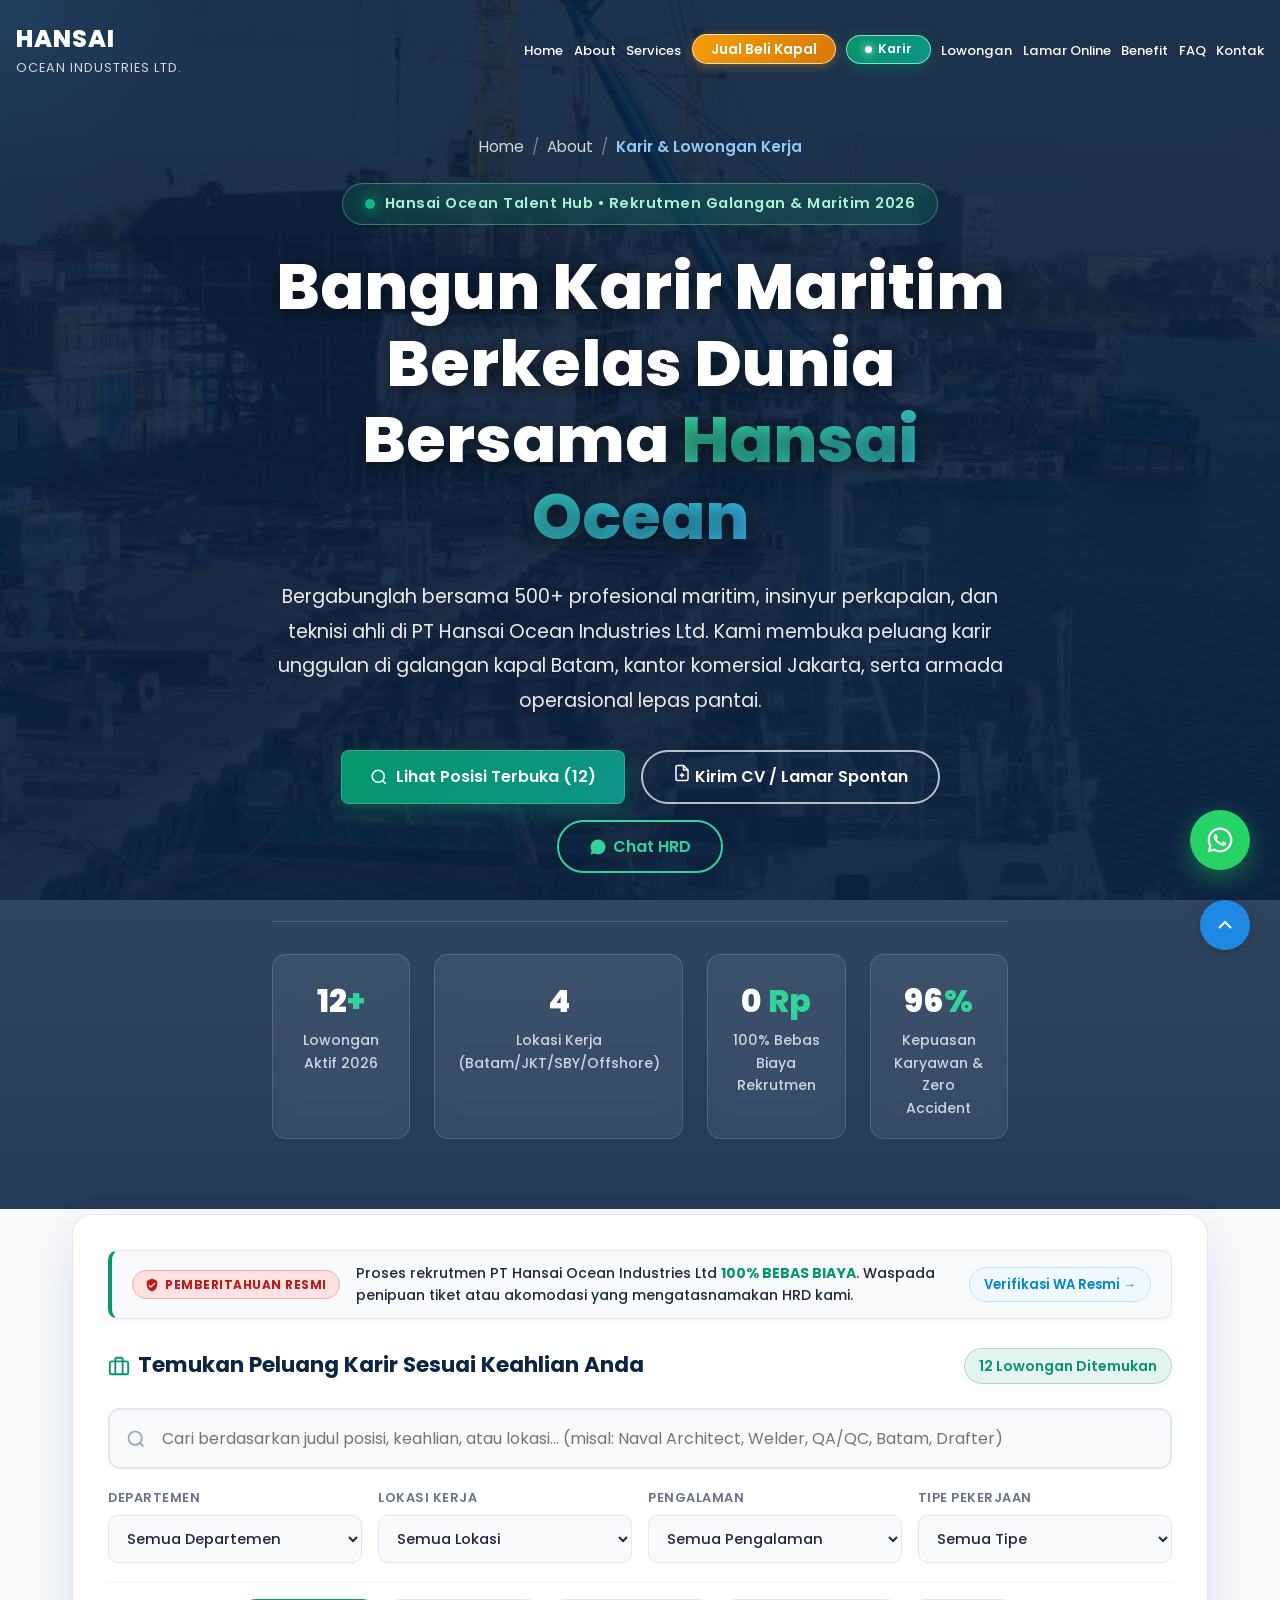
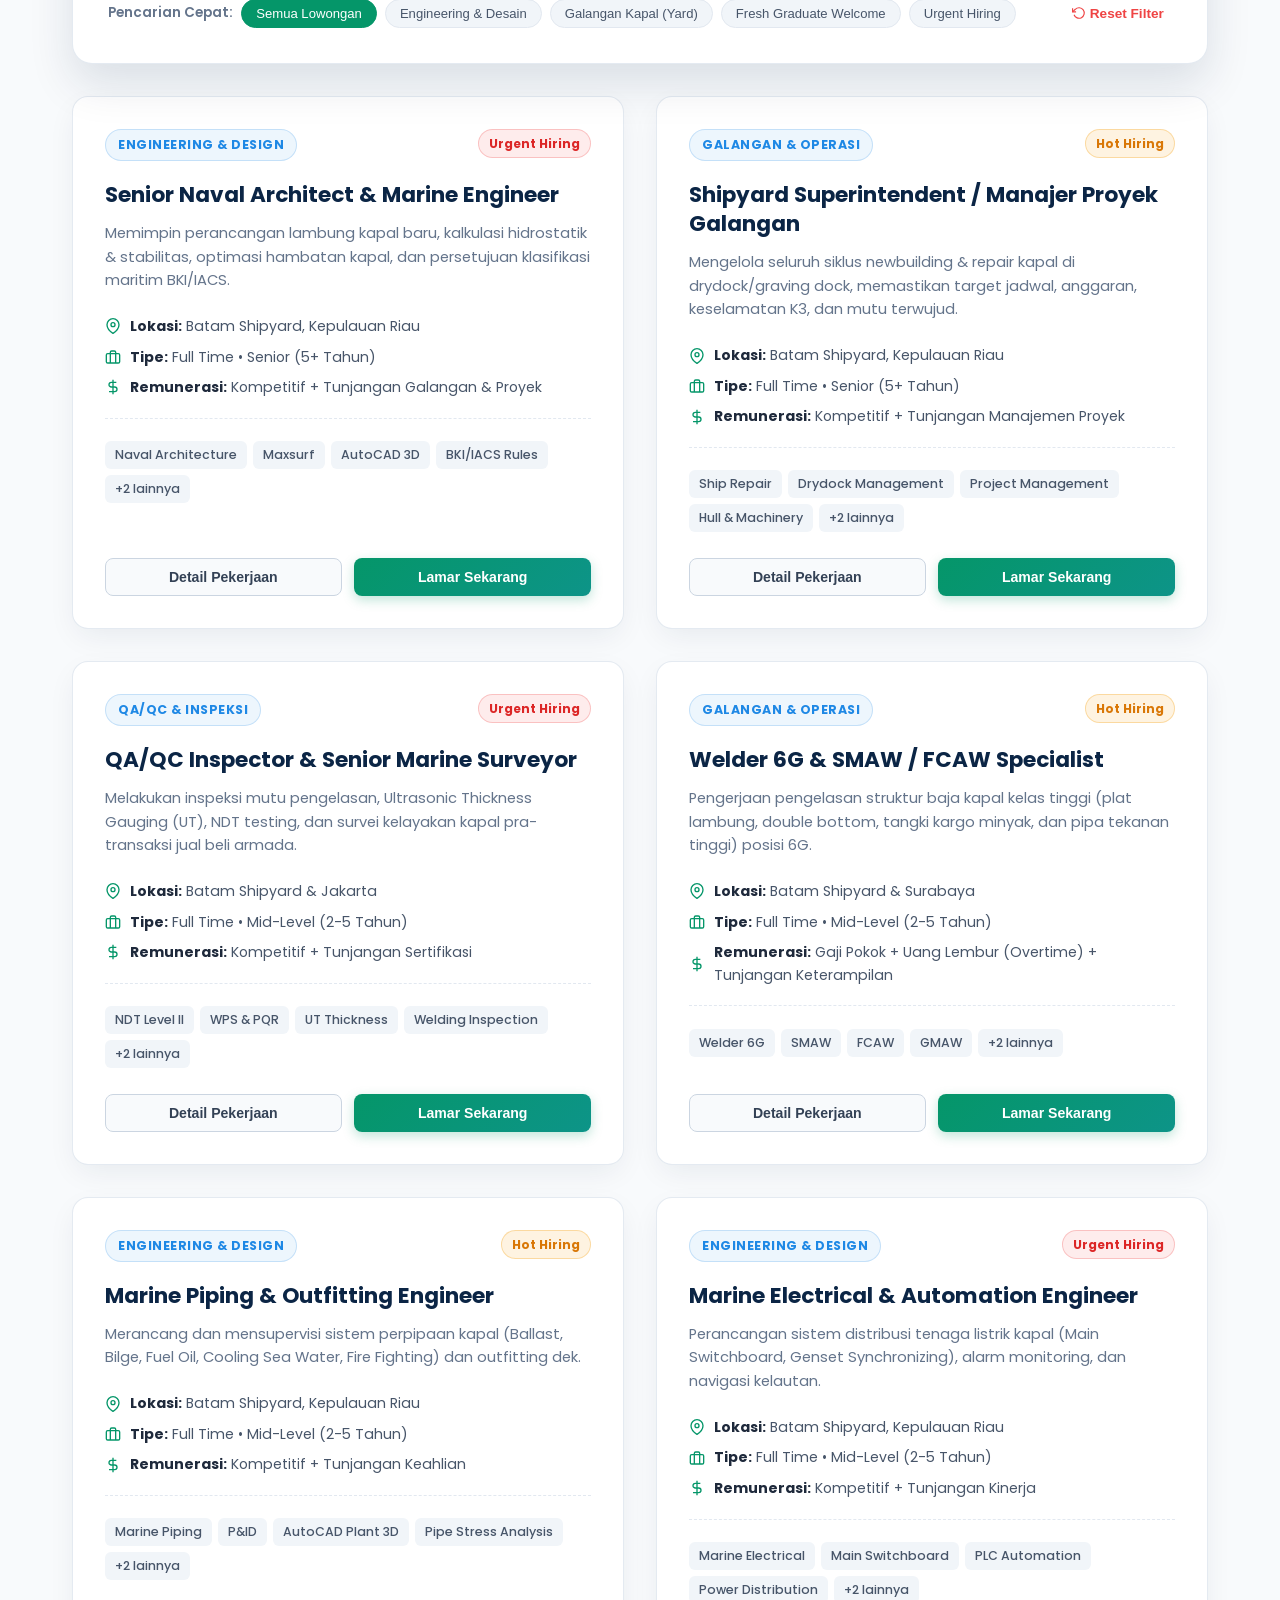
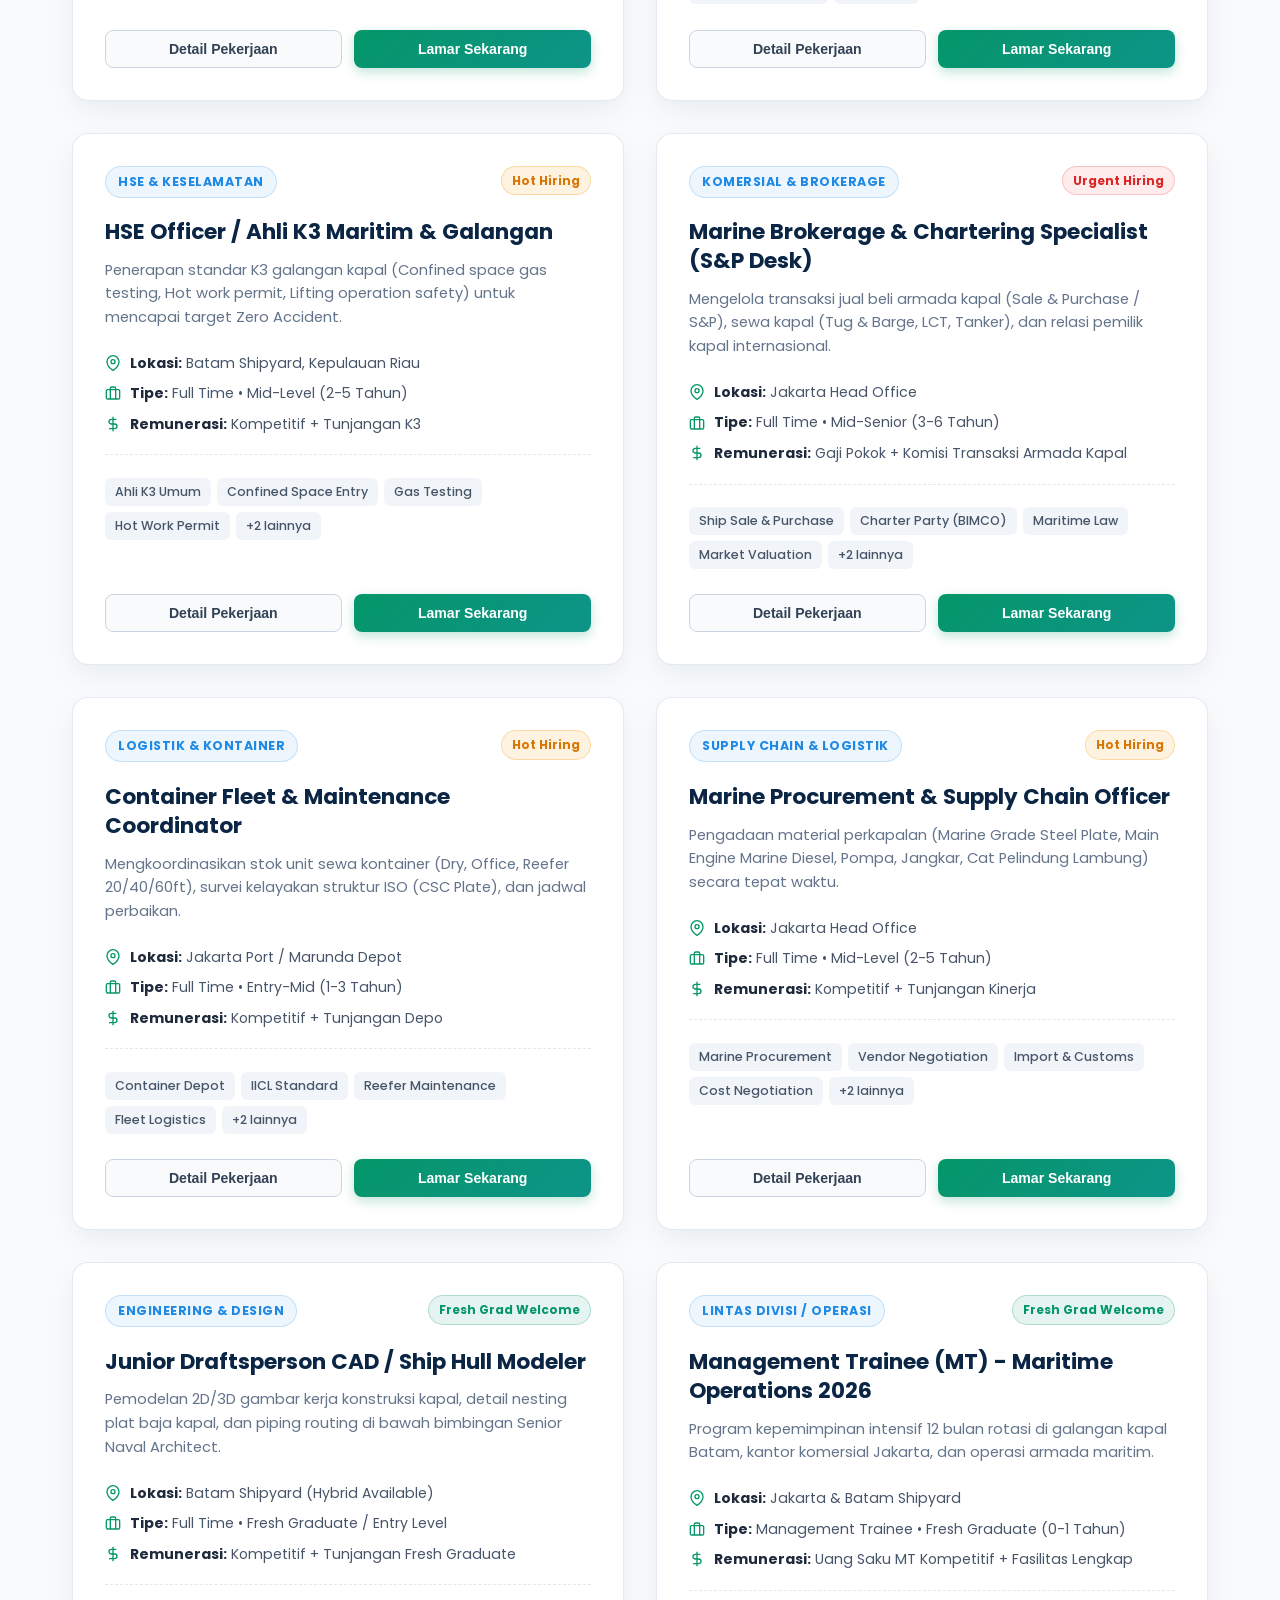
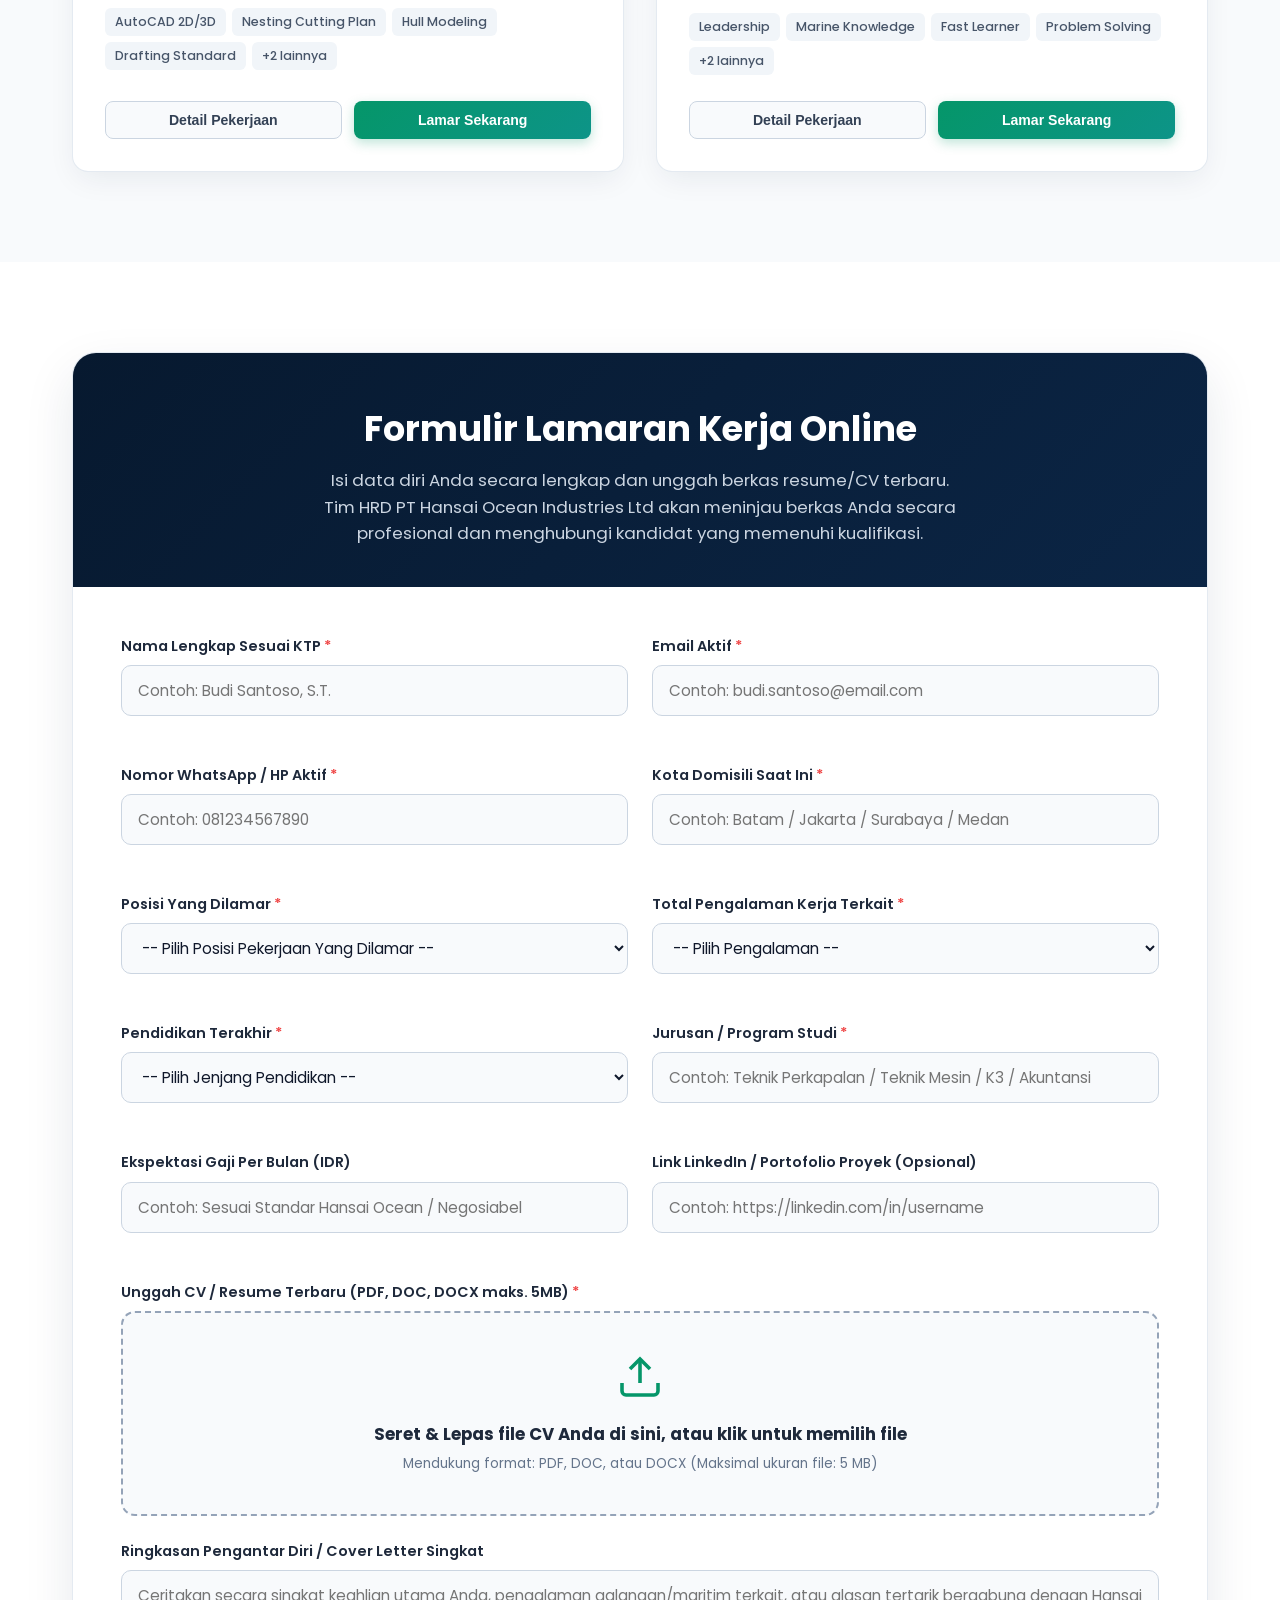
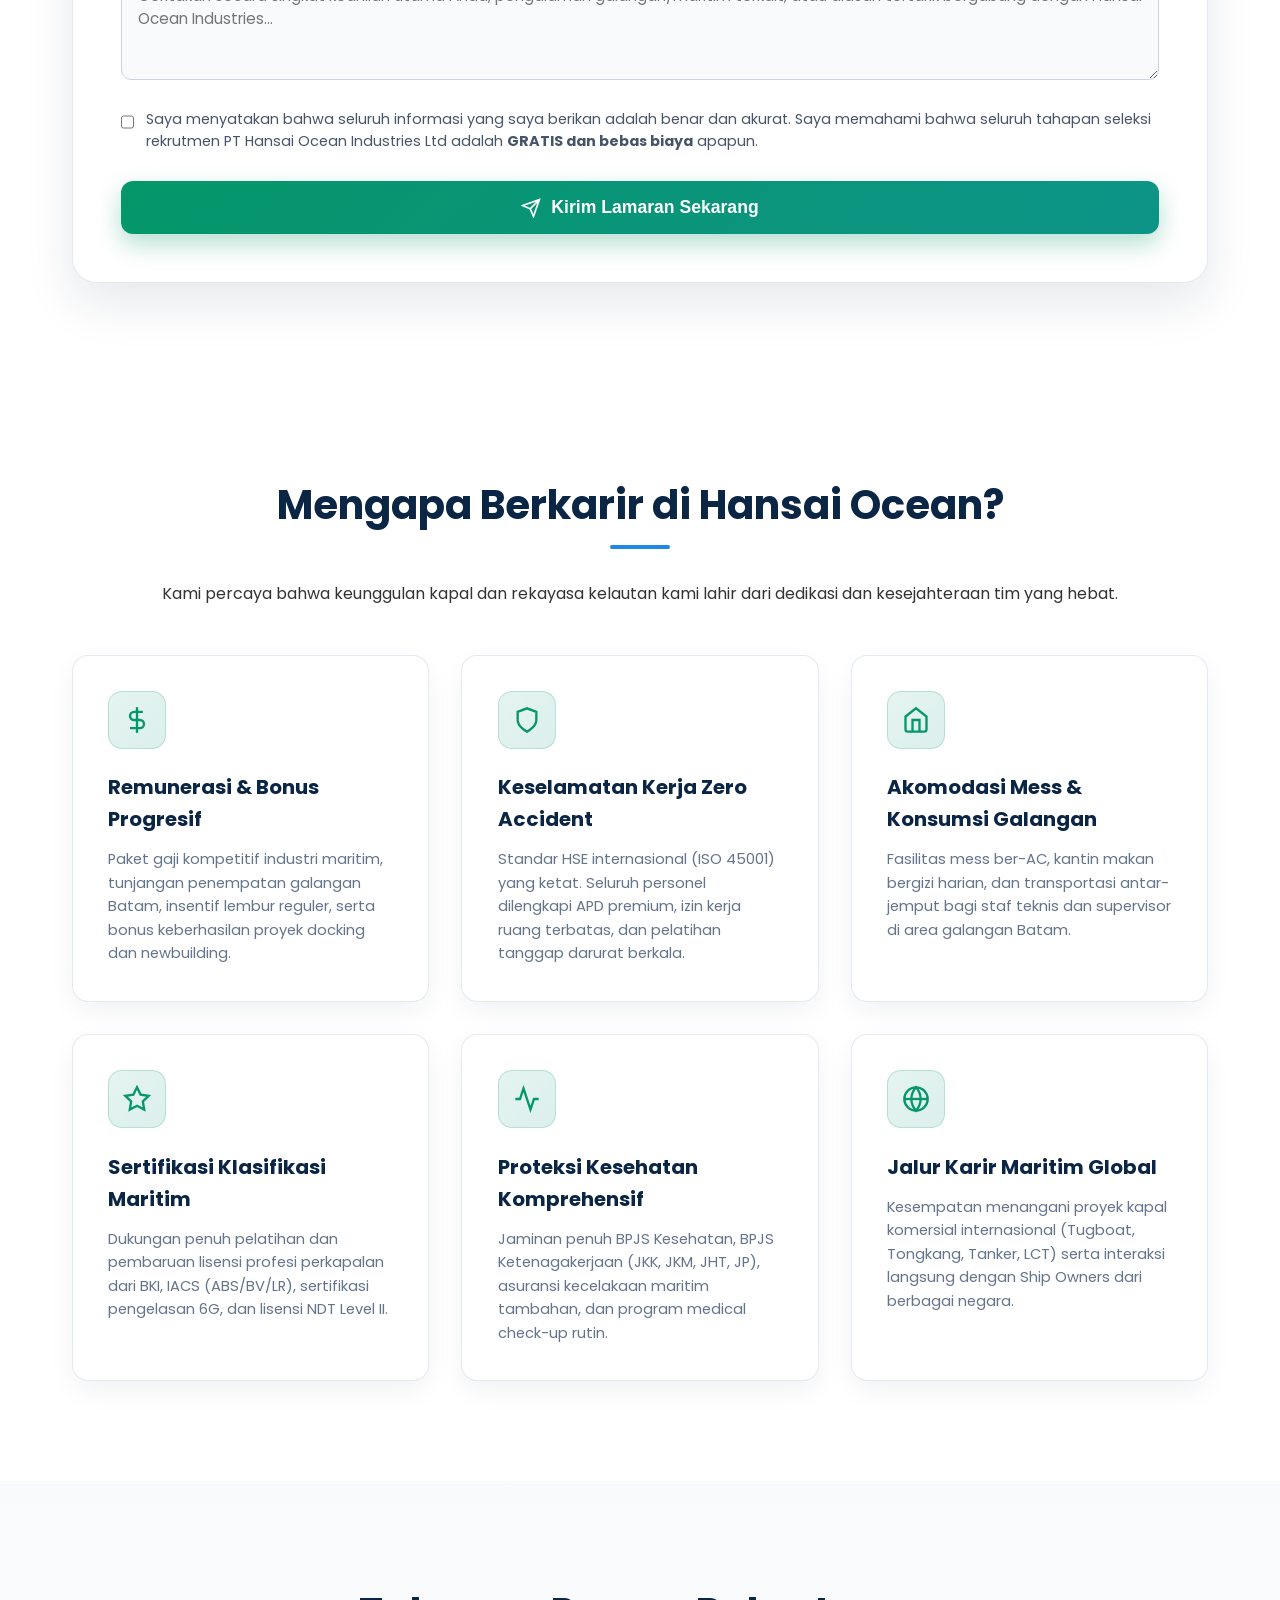
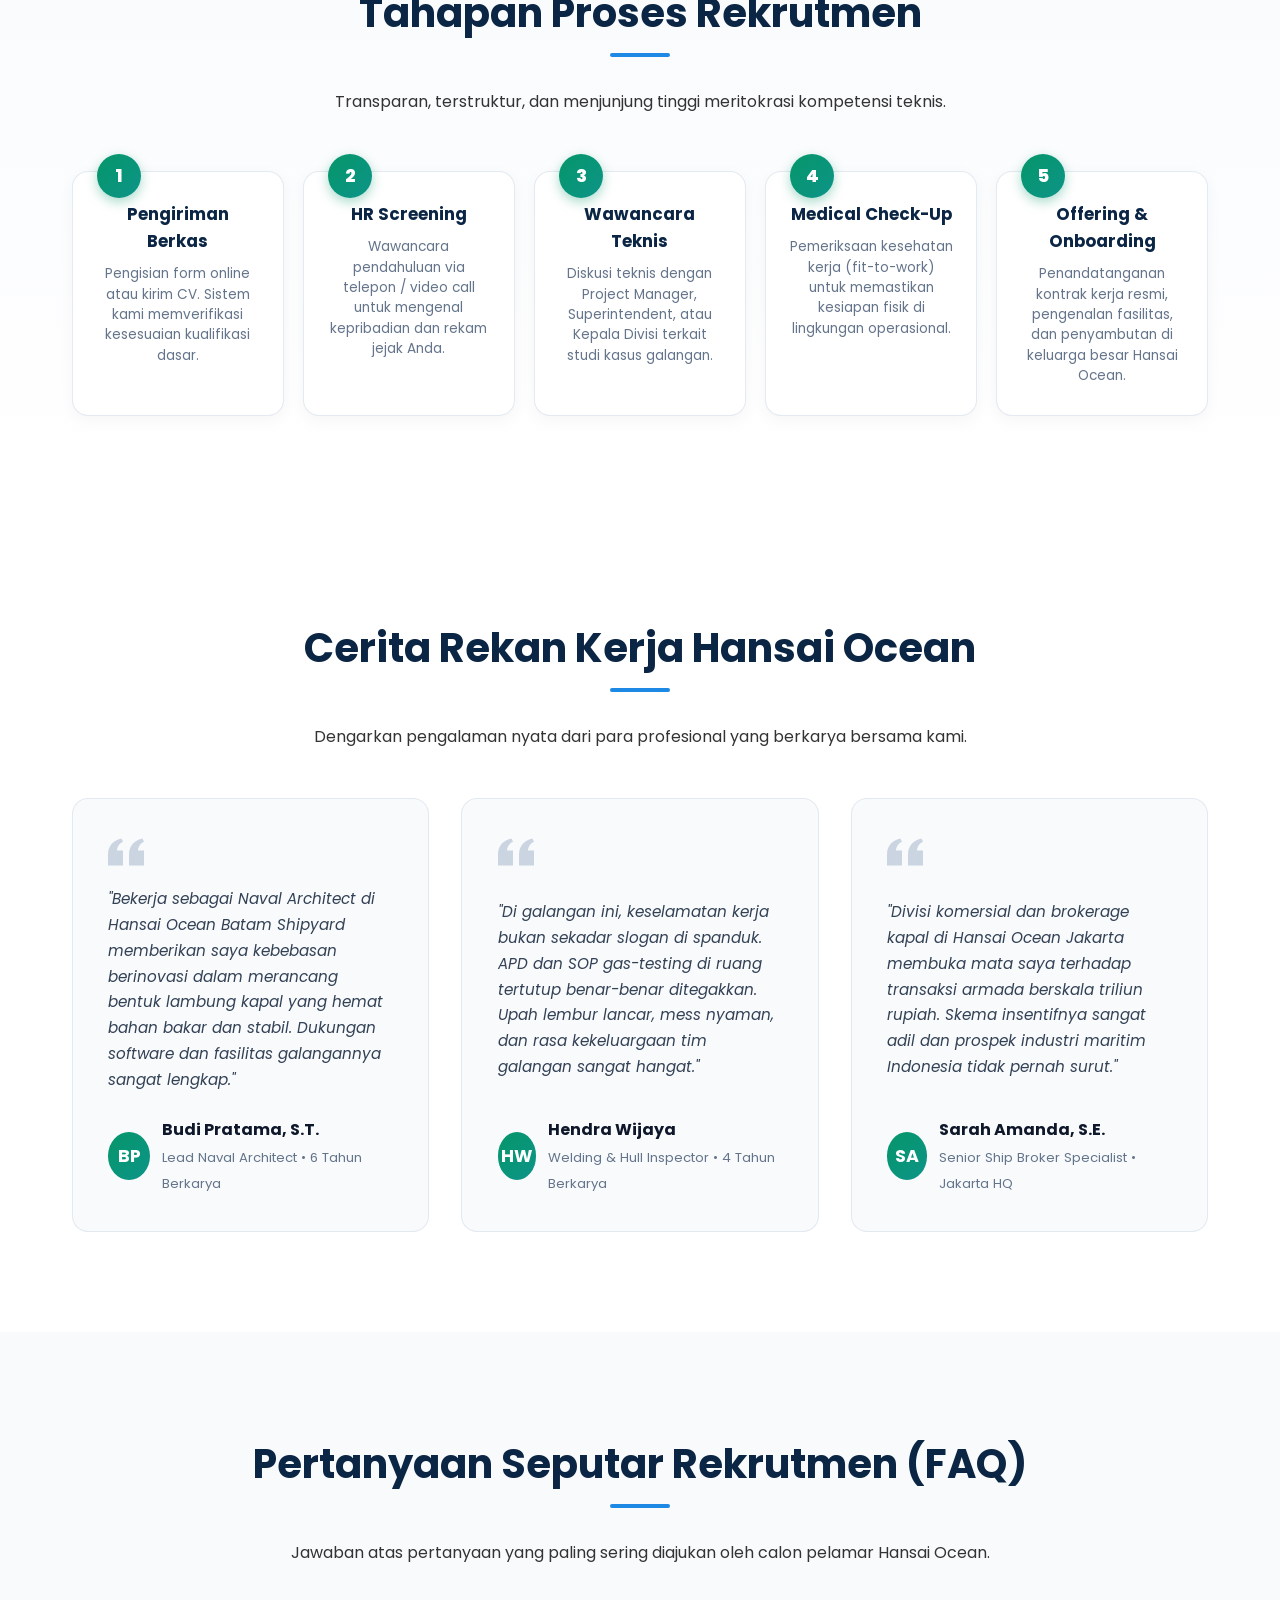
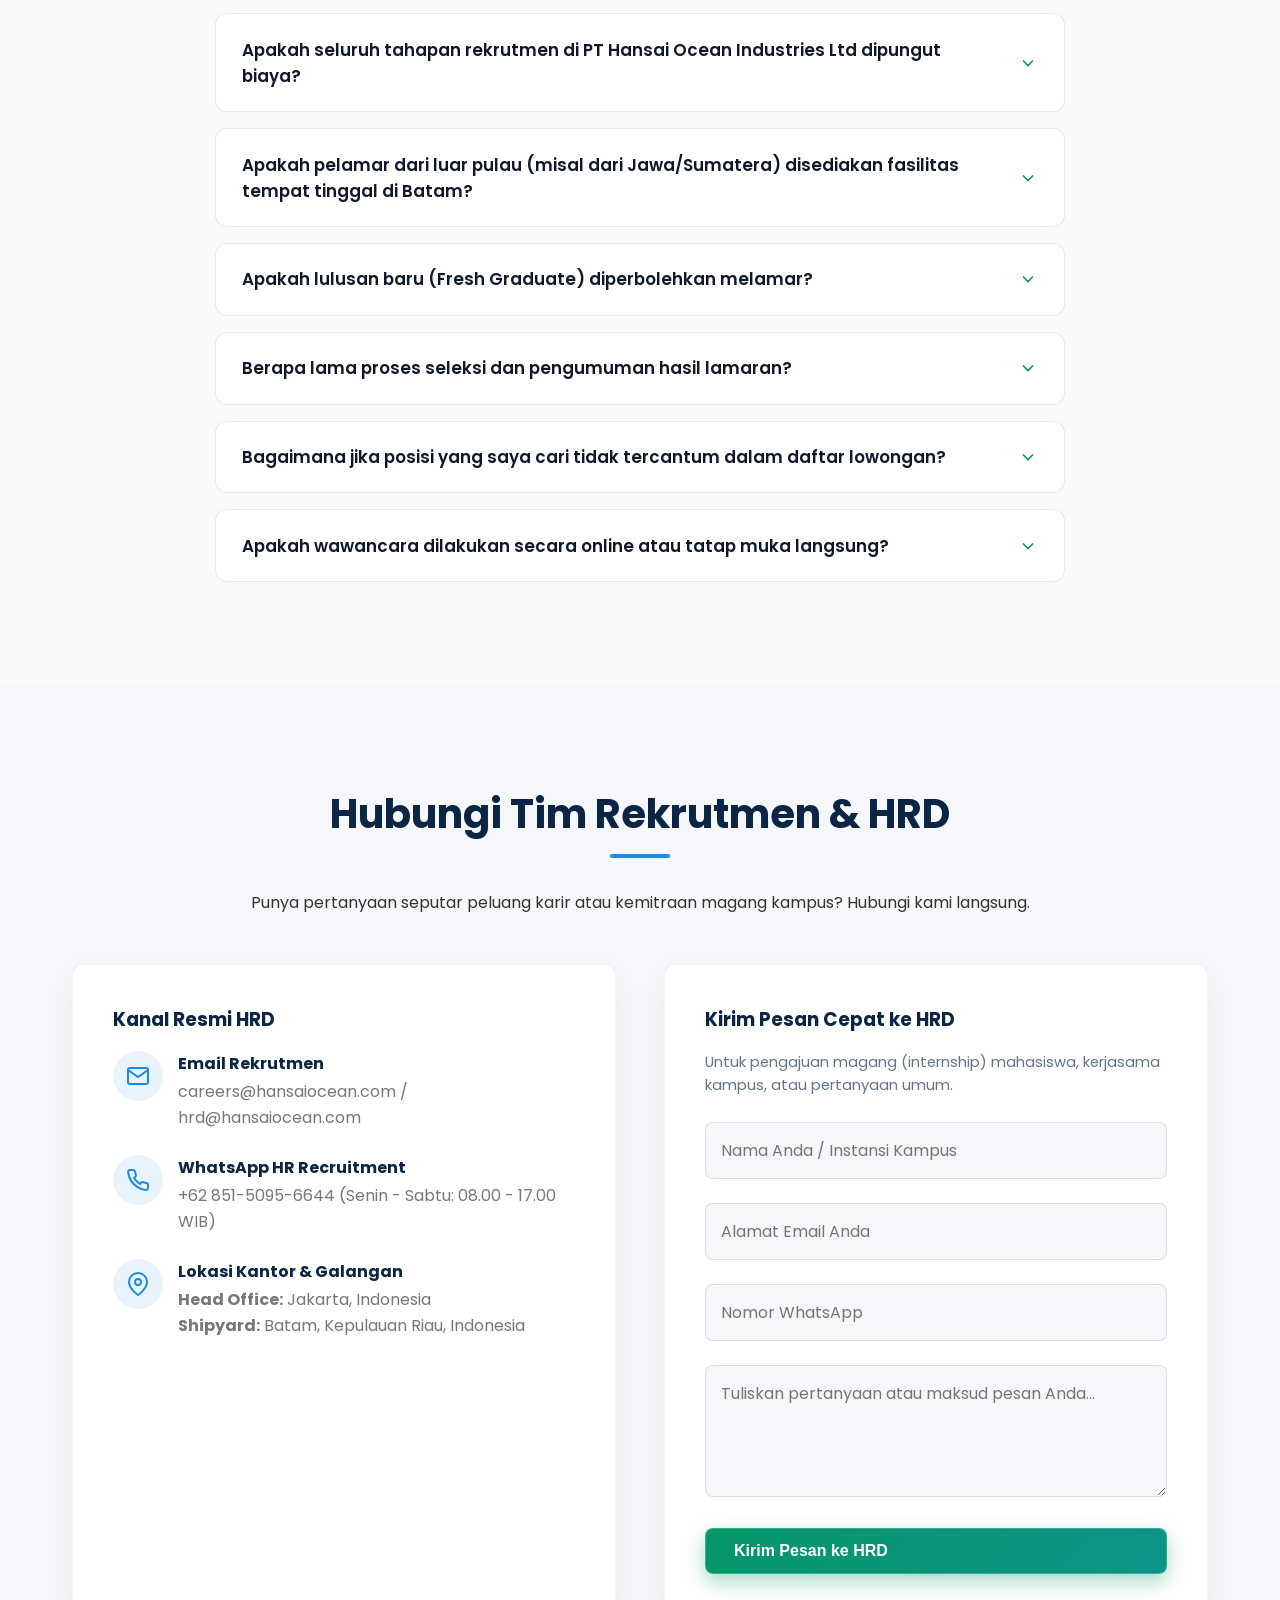
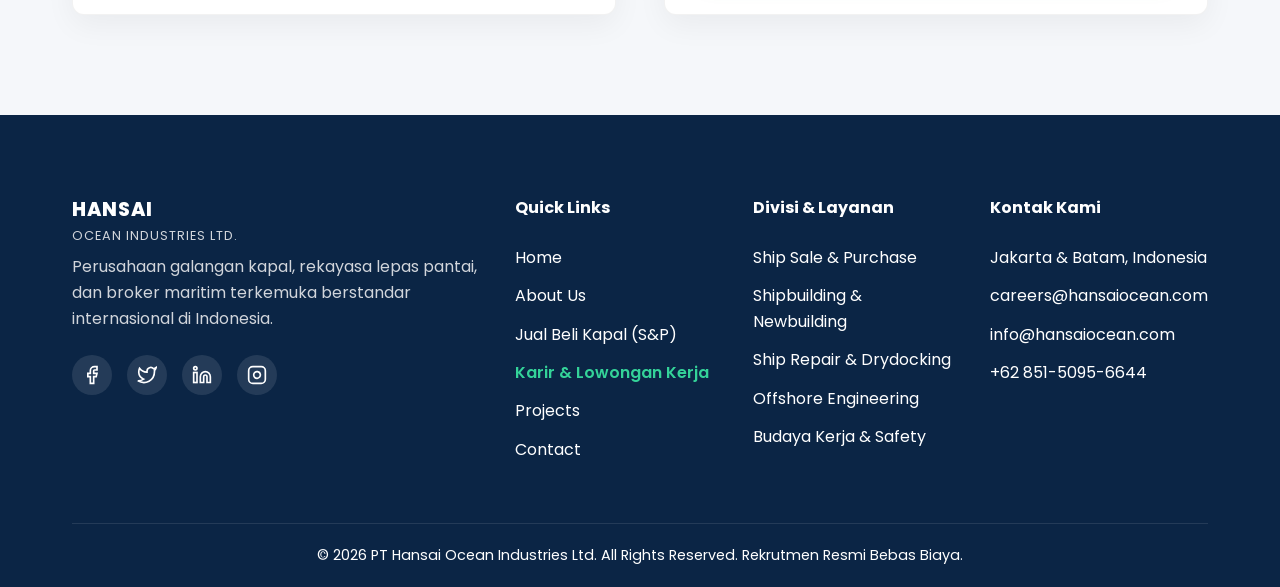
==== commit 7396dcf0: "Remove all container rental (sewa kontainer) pages and references" ====
--- a/career.html
+++ b/career.html
@@ -18,7 +18,6 @@
 
     <!-- Stylesheets -->
     <link rel="stylesheet" href="style.css">
-    <link rel="stylesheet" href="container-style.css">
     <link rel="stylesheet" href="ship-sale-style.css">
     <link rel="stylesheet" href="career-style.css">
 </head>
@@ -61,7 +60,6 @@
                 <li><a href="index.html#home" class="nav-link">Home</a></li>
                 <li><a href="index.html#about" class="nav-link">About</a></li>
                 <li><a href="index.html#services" class="nav-link">Services</a></li>
-                <li><a href="sewa-kontainer.html" class="nav-link">Sewa Kontainer</a></li>
                 <li><a href="jual-beli-kapal.html" class="nav-link nav-highlight-gold">Jual Beli Kapal</a></li>
                 <li><a href="karir.html" class="nav-link nav-highlight-career"><span class="hiring-badge-dot"></span> Karir</a></li>
                 <li><a href="#lowongan" class="nav-link">Lowongan</a></li>
@@ -767,7 +765,6 @@
                         <li><a href="index.html#home">Home</a></li>
                         <li><a href="index.html#about">About Us</a></li>
                         <li><a href="jual-beli-kapal.html">Jual Beli Kapal (S&P)</a></li>
-                        <li><a href="sewa-kontainer.html">Sewa Kontainer (20/40/60ft)</a></li>
                         <li><a href="karir.html" style="color:#34d399; font-weight:600;">Karir & Lowongan Kerja</a></li>
                         <li><a href="index.html#projects">Projects</a></li>
                         <li><a href="index.html#contact">Contact</a></li>
@@ -778,7 +775,6 @@
                     <h4>Divisi & Layanan</h4>
                     <ul>
                         <li><a href="jual-beli-kapal.html">Ship Sale & Purchase</a></li>
-                        <li><a href="sewa-kontainer.html">Container Rental</a></li>
                         <li><a href="index.html#services">Shipbuilding & Newbuilding</a></li>
                         <li><a href="index.html#services">Ship Repair & Drydocking</a></li>
                         <li><a href="index.html#services">Offshore Engineering</a></li>
--- a/style.css
+++ b/style.css
@@ -279,45 +279,7 @@
     color: var(--secondary-color) !important;
 }
 
-/* Nav Highlight Badge - Sewa Kontainer (Ocean Blue Pill) */
-.nav-link.nav-highlight,
-.nav-highlight {
-    display: inline-flex !important;
-    align-items: center !important;
-    justify-content: center !important;
-    white-space: nowrap !important;
-    background: linear-gradient(135deg, rgba(30, 136, 229, 0.35), rgba(11, 37, 69, 0.6)) !important;
-    border: 1px solid rgba(144, 202, 249, 0.7) !important;
-    padding: 7px 18px !important;
-    border-radius: 50px !important;
-    font-weight: 600 !important;
-    font-size: 0.88rem !important;
-    color: #ffffff !important;
-    line-height: 1 !important;
-    box-shadow: 0 2px 10px rgba(30, 136, 229, 0.3);
-    flex-shrink: 0;
-    text-decoration: none;
-}
-
-.nav-link.nav-highlight::after,
-.nav-highlight::after {
-    display: none !important;
-}
-
-.nav-link.nav-highlight:hover,
-.nav-highlight:hover {
-    background: linear-gradient(135deg, #1e88e5, #0b2545) !important;
-    color: #ffffff !important;
-    transform: translateY(-2px);
-    box-shadow: 0 4px 15px rgba(30, 136, 229, 0.5);
-}
-
-#navbar.scrolled .nav-link.nav-highlight,
-#navbar.scrolled .nav-highlight {
-    background: linear-gradient(135deg, var(--secondary-color), var(--primary-color)) !important;
-    color: var(--white) !important;
-    border: none !important;
-}
+/* Nav Highlight Badge removed - Sewa Kontainer page deleted */
 
 /* Nav Highlight Badge - Jual Beli Kapal (Maritime Gold Pill) */
 .nav-link.nav-highlight-gold,
